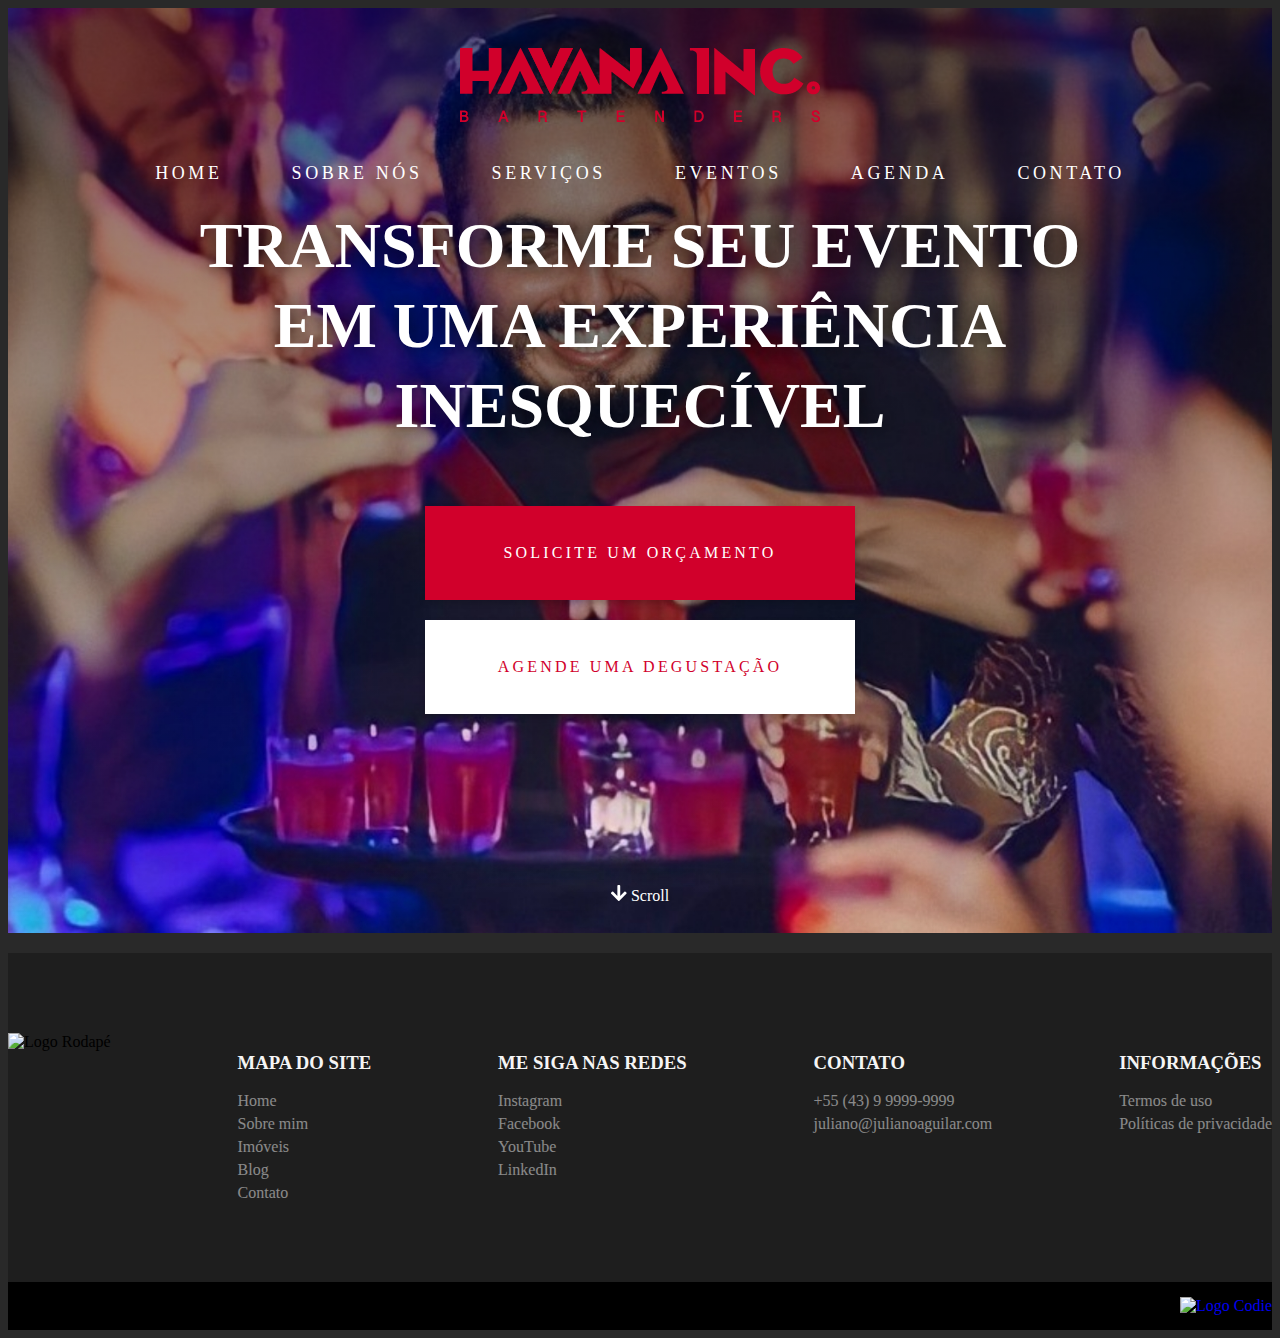
==== index.html @ 5ea30975 "feat: add new sections" ====
<!DOCTYPE html>

<html>

<head>
    <meta charset="utf-8" />

    <title>Havana</title>

    <meta http-equiv="Content-Type" content="text/html; charset=utf-8" />
    <meta http-equiv="X-UA-Compatible" content="IE=9" />
    <meta name="viewport" content="width=device-width, user-scalable=no" />
    <meta name="apple-mobile-web-app-capable" content="yes" />
    <meta name="keywords" content="" />
    <meta name="description" content="descri��o" />
    <meta property="og:title" content="Juliano Aguilar" />
    <meta property="og:locale" content="pt_BR" />
    <meta property="og:type" content="website" />
    <meta property="og:url" content="URL" />
    <meta property="og:image" content="image" />
    <meta property="og:image:type" content="image/jpg" />
    <meta property="og:image:width" content="600" />
    <meta property="og:image:height" content="300" />
    <meta property="og:site_name" content="" />
    <meta property="og:description" content="descri��o" />
    <meta name="content-language" content="pt-br" />
    <meta name="rating" content="general" />
    <meta name="distribution" content="global" />
    <meta name="copyright" content="" />
    <link rev="made" href="html/maradona" rel="license" />
    <meta name="author" content="maradona" />
    <meta name="robots" content="index,follow,all" />
    <link rel="canonical" href="Url" />
    <meta name="theme-color" content="#000" />

    <!--------------------------------------------------------------------------------------------------------->
    <!--Este � o c�digo gerado pelo "The ultimate favicon generator" o pontilhado logo a baixo indica a finaliza��o do c�digo do mesmo -->
    <link rel="apple-touch-icon-precomposed" sizes="57x57" href="./favicon/apple-touch-icon-57x57.png" />
    <link rel="apple-touch-icon-precomposed" sizes="114x114" href="./favicon/apple-touch-icon-114x114.png" />
    <link rel="apple-touch-icon-precomposed" sizes="72x72" href="./favicon/apple-touch-icon-72x72.png" />
    <link rel="apple-touch-icon-precomposed" sizes="144x144" href="./favicon/apple-touch-icon-144x144.png" />
    <link rel="apple-touch-icon-precomposed" sizes="60x60" href="./favicon/apple-touch-icon-60x60.png" />
    <link rel="apple-touch-icon-precomposed" sizes="120x120" href="./favicon/apple-touch-icon-120x120.png" />
    <link rel="apple-touch-icon-precomposed" sizes="76x76" href="./favicon/apple-touch-icon-76x76.png" />
    <link rel="apple-touch-icon-precomposed" sizes="152x152" href="./favicon/apple-touch-icon-152x152.png" />
    <link rel="icon" type="image/png" href="./favicon/favicon-196x196.png" sizes="196x196" />
    <link rel="icon" type="image/png" href="./favicon/favicon-96x96.png" sizes="96x96" />
    <link rel="icon" type="image/png" href="./favicon/favicon-32x32.png" sizes="32x32" />
    <link rel="icon" type="image/png" href="./favicon/favicon-16x16.png" sizes="16x16" />
    <link rel="icon" type="image/png" href="./favicon/favicon-128.png" sizes="128x128" />
    <meta name="application-name" content="&nbsp;" />
    <meta name="msapplication-TileColor" content="#" />
    <meta name="msapplication-TileImage" content="mstile-144x144.png" />
    <meta name="msapplication-square70x70logo" content="mstile-70x70.png" />
    <meta name="msapplication-square150x150logo" content="mstile-150x150.png" />
    <meta name="msapplication-wide310x150logo" content="mstile-310x150.png" />
    <meta name="msapplication-square310x310logo" content="mstile-310x310.png" />

    <!--Css.Plugins.Start-->
    <!--Este � o css do bootstra, o link do script dele est� l� em baixo :D-->
    <link href="https://cdn.jsdelivr.net/npm/bootstrap@5.0.0-beta1/dist/css/bootstrap.min.css" rel="stylesheet"
        integrity="sha384-giJF6kkoqNQ00vy+HMDP7azOuL0xtbfIcaT9wjKHr8RbDVddVHyTfAAsrekwKmP1" crossorigin="anonymous">

    <link href="./scripts/owl-carousel/dist/assets/owl.carousel.min.css" rel="stylesheet" />
    <link href="./scripts/owl-carousel/dist/assets/owl.theme.default.min.css" rel="stylesheet" />

    <!------------------------------------------------------------------------------------------------------------------------------------>
    <!--Css.Main.Start-  Est� � a vers�o .MIN!, ela passa pelo .less, � transformada pelo .main e por fim � minimificada para .min :D -->
    <link href="./styles/fonts.css" rel="stylesheet" />
    <link href="./styles/main.css" rel="stylesheet" />
    <link rel="stylesheet" href="https://use.typekit.net/skm2hzt.css">
    <link rel="stylesheet" href="/styles/fonts.css">
    <link rel="stylesheet" href="./styles/responsive/1024.css">
    <link rel="stylesheet" href="./styles/responsive/656.css">
    <link rel="stylesheet" href="./styles/responsive/450.css">
    <link rel="stylesheet" href="./styles/responsive/350.css">


</head>

<body>
    <div class="menu">
        <div class="background">

        </div>

        <div class="box">
            <ul>
                <li>
                    <a class="box-link link-1-regular-roc uppercase" href="index.html">home</a>
                </li>
                <li>
                    <a class="box-link link-1-regular-roc uppercase" href="">sobre nóS</a>
                </li>
                <li>
                    <a class="box-link link-1-regular-roc uppercase" href="sobre.html">serviços</a>
                </li>
                <li>
                    <a class="box-link link-1-regular-roc uppercase" href="">eventos</a>
                </li>
                <li>
                    <a class="box-link link-1-regular-roc uppercase" href="">agenda</a>
                </li>
                <li>
                    <a class="box-link link-1-regular-roc uppercase" href="">contato</a>
                </li>
            </ul>
        </div>
    </div>

    <header>
        <a href="index.html" class="logo"><img src="imagens/logo-header.png" alt="Logo Cabeçalho" /></a>

        <nav>
            <a class="link-1-regular-roc uppercase" href="index.html">Home</a>
            <a class="link-1-regular-roc uppercase" href="sobre.html">Sobre nós</a>
            <a class="link-1-regular-roc uppercase" href="servicos.html">Serviços</a>
            <a class="link-1-regular-roc uppercase" href="eventos.html">Eventos</a>
            <a class="link-1-regular-roc uppercase" href="agenda.html">Agenda</a>
            <a class="link-1-regular-roc uppercase" href="contato.html">Contato</a>
        </nav>

        <div class="block-bar">
            <div></div>
            <div></div>
            <div></div>
        </div>
    </header>

    <section id="banner">
        <div class="bg" style="background-image: url(imagens/home-banner.jpg);">
            <div class="container-havana">
                <div class="text">
                    <h1 class="titulo-1-bold-roc uppercase">Transforme seu evento em uma experiência inesquecível</h1>

                    <div class="buttons">
                        <a class="bt full escuro link-2-regular-roc uppercase" href="">Solicite um orçamento</a>
                        <a class="bt full claro link-2-regular-roc uppercase" href="">Agende uma degustação</a>
                    </div>
                </div>

                <a href="#sobre" class="scroll">
                    <svg xmlns="http://www.w3.org/2000/svg" width="16" height="16" viewBox="0 0 16 16">
                        <g>
                            <g>
                                <path
                                    d="M14.55 6.803l.793.793a.854.854 0 0 1 0 1.21l-6.939 6.942a.854.854 0 0 1-1.21 0L.252 8.806a.854.854 0 0 1 0-1.21l.793-.793a.858.858 0 0 1 1.224.014l4.1 4.303V.857c0-.475.382-.857.857-.857h1.143c.475 0 .857.382.857.857V11.12l4.1-4.303a.852.852 0 0 1 1.224-.014z" />
                            </g>
                        </g>
                    </svg>
                    Scroll
                </a>
            </div>
        </div>
    </section>

    <section class="sobre">
        <h2></h2>
        <p></p>
        <p></p>
        <a href=""></a>
    </section>

    <section class="galeria">

        <a href=""></a>
    </section>

    <section class="servicos">
        <h2></h2>
        <p></p>
        <p></p>

        <ul>
            <li></li>
        </ul>

        <a href=""></a>
    </section>

    <footer>
        <div class="container-juliano">
            <div class="logo-footer">
                <img src="images/logo-footer.png" alt="Logo Rodapé">
            </div>

            <div class="links-footer">
                <h3 class="titulo-6-bold-metropolis uppercase">MAPA DO SITE</h3>
                <a class="link-2-medium-metropolis" href="index.html">Home</a>
                <a class="link-2-medium-metropolis" href="sobre.html">Sobre mim</a>
                <a class="link-2-medium-metropolis" href="">Imóveis</a>
                <a class="link-2-medium-metropolis" href="contato.html">Blog</a>
                <a class="link-2-medium-metropolis" href="">Contato</a>
            </div>

            <div class="links-footer">
                <h3 class="titulo-6-bold-metropolis uppercase">Me siga nas redes</h3>
                <a class="link-2-medium-metropolis" href="">Instagram</a>
                <a class="link-2-medium-metropolis" href="">Facebook</a>
                <a class="link-2-medium-metropolis" href="">YouTube</a>
                <a class="link-2-medium-metropolis" href="">LinkedIn</a>
            </div>

            <div class="links-footer">
                <h3 class="titulo-6-bold-metropolis uppercase">CONTATO</h3>
                <a class="link-2-medium-metropolis" href="">+55 (43) 9 9999-9999</a>
                <a class="link-2-medium-metropolis" href="">juliano@julianoaguilar.com</a>
            </div>

            <div class="links-footer">
                <h3 class="titulo-6-bold-metropolis uppercase">informações</h3>
                <a class="link-2-medium-metropolis" href="">Termos de uso</a>
                <a class="link-2-medium-metropolis" href="">Políticas de privacidade</a>
            </div>
        </div>

        <div class="barra-footer">
            <div class="container-juliano">
                <a href="https://www.codie.com.br/" target="_blank" class="logo-codie">
                    <img src="images/barra-footer.png" alt="Logo Codie">
                </a>
            </div>
    </footer>

    <!--Bootstrap/Jquery/cdnjs-->
    <script src="https://cdn.jsdelivr.net/npm/bootstrap@5.0.2/dist/js/bootstrap.bundle.min.js"
        integrity="sha384-MrcW6ZMFYlzcLA8Nl+NtUVF0sA7MsXsP1UyJoMp4YLEuNSfAP+JcXn/tWtIaxVXM"
        crossorigin="anonymous"></script>
    <script src="https://code.jquery.com/jquery-3.3.1.min.js"
        integrity="sha256-FgpCb/KJQlLNfOu91ta32o/NMZxltwRo8QtmkMRdAu8=" crossorigin="anonymous"></script>
    <!-- Este � o owl-carousel-->
    <script src="./scripts/owl-carousel/dist/owl.carousel.min.js"></script>


    <!--Meu script! -->
    <script src="./scripts/jquery.mask.min.js"></script>
    <script src="./scripts/main.js"></script>
</body>

</html>
---- styles/fonts.css ----
@font-face {
  font-family: roc-grotesk, sans-serif;
  font-weight: 400;
  font-style: normal;
}
@font-face {
  font-family: roc-grotesk-wide, sans-serif;
  font-weight: 600;
  font-style: normal;
}
@font-face {
  font-family: roc-grotesk-wide, sans-serif;
  font-weight: 700;
  font-style: normal;
}
@font-face {
  font-family: roc-grotesk-wide, sans-serif;
  font-weight: 500;
  font-style: normal;
}
@font-face {
  font-family: graphie, sans-serif;
  font-weight: 400;
  font-style: normal;
}
@font-face {
  font-family: graphie, sans-serif;
  font-weight: 700;
  font-style: normal;
}
h1,
h2,
h3,
h4,
h5,
p,
span,
strong,
time,
address,
i,
a,
b,
label,
li,
td {
  text-rendering: optimizeLegibility !important;
}
[class*='-roc'] {
  font-family: roc-grotesk;
}
[class*='-roc-2'] {
  font-family: roc-grotesk-wide;
}
[class*='-roc-medium'] {
  font-family: roc-grotesk-wide;
}
[class*='-graphie'] {
  font-family: graphie;
}
.uppercase {
  text-transform: uppercase;
}
/*Font Weights----------------------------------------------------------*/
[class*='-bold'] {
  font-weight: 700;
}
[class*='-semibold'] {
  font-weight: 600;
}
[class*='-medium'] {
  font-weight: 500;
}
[class*='-regular'] {
  font-weight: 400;
}
[class*='-light'] {
  font-weight: 300;
}
[class*='-italic'] {
  font-style: italic !important;
}
[class*='titulo-1'] {
  font-size: 64px;
}
[class*='titulo-2'] {
  font-size: 52px;
}
[class*='titulo-3'] {
  font-size: 20px;
}
[class*='titulo-4'] {
  font-size: 16px;
}
[class*='paragrafo-1'] {
  font-size: 20px;
}
[class*='paragrafo-2'] {
  font-size: 18px;
}
[class*='paragrafo-3'] {
  font-size: 16px;
}
[class*='link-1'] {
  font-size: 18px;
}
[class*='link-2'] {
  font-size: 16px;
}
@media only screen and (max-width: 1024px) {
  [class*='titulo-1'] {
    font-size: 49px;
  }
  [class*='link-2'] {
    font-size: 14px;
  }
}
@media only screen and (max-width: 656px) {
  [class*='titulo-1'] {
    font-size: 39px;
  }
}
@media only screen and (max-width: 450px) {
  [class*='titulo-1'] {
    font-size: 32px;
  }
}
---- styles/main.css ----
:root {
  --vermelho: #d1002b;
  --azul: #011428;
}
html {
  scroll-behavior: smooth;
}
body {
  background: url(../images/background-body.jpg);
  overflow-x: hidden !important;
}
*:target,
*:focus {
  outline: transparent !important;
}
a,
button {
  text-decoration: none !important;
  -webkit-transition: 0.22s;
}
a *:not(g, path),
button *:not(g, path) {
  transition: 0.15s;
}
a::after,
a::before {
  -webkit-transition: 0.3s;
}
a:hover::after,
a:hover::before {
  transition: 0.3s;
}
a:hover,
button:hover {
  transition: 0.15s;
}
a:hover *:not(g, path),
button:hover *:not(g, path) {
  transition: 0.15s;
}
ol,
ul {
  list-style: none !important;
  padding-left: 0 !important;
  margin-bottom: 0 !important;
}
.cep-mask,
.cpf-mask,
.cvv-mask,
.phone-mask,
.number-mask,
.date-mask {
  display: block;
}
[class*='container-havana'] {
  max-width: 1335px;
  width: 100%;
  padding-left: 15px;
  padding-right: 15px;
  margin-left: auto;
  margin-right: auto;
}
body {
  background-color: #292929;
}
.bt {
  max-width: 365px;
  width: 100%;
  height: 52px;
  display: flex;
  align-items: center;
  justify-content: center;
  box-shadow: 0 3px 6px rgba(0, 0, 0, 0.16);
  letter-spacing: 3.2px;
  padding: 21px 0;
}
.bt.full {
  max-width: 430px;
}
.bt.escuro {
  color: #fff;
  background-color: var(--vermelho);
}
.bt.claro {
  background-color: #fff;
  color: var(--vermelho);
}
.bt.transparente {
  background-color: transparent;
  color: #fff;
}
.bt.radius {
  border-radius: 5px;
}
.menu {
  position: fixed;
  height: 100vh;
  justify-content: flex-end;
  width: 100%;
  z-index: -1;
  display: none;
}
.menu .background {
  background-color: rgba(0, 0, 0, 0.5);
  display: none;
  position: absolute;
  top: 0;
  left: 0;
  width: 100%;
  z-index: 1;
  cursor: pointer;
}
.menu .box {
  background-color: var(--vermelho);
  display: none;
  position: relative;
  z-index: 2;
  width: 25vhv;
  padding: 80px 40px 0;
}
.menu .box .box-link {
  color: #fff;
}
.menu .box li + li {
  margin-top: 10px;
}
.menu .box,
.menu .background {
  height: inherit;
}
.menu.ativo {
  z-index: 100;
  display: flex;
}
.menu.ativo .background {
  display: block;
}
.menu.ativo .background:hover {
  background-color: rgba(0, 0, 0, 0.7);
  transition: 0.3s;
}
.menu.ativo .box {
  display: block;
  background-color: var(--vermelho);
}
header {
  text-align: center;
  padding-top: 40px;
  max-height: 135px;
  position: relative;
  z-index: 2;
}
header .logo {
  max-width: 360px;
  width: 100%;
  display: flex;
  margin: 0 auto;
}
header .logo img {
  width: 100%;
  height: inherit;
  object-fit: contain;
}
header .logo + * {
  margin-top: 40px;
}
header nav a {
  color: #fff;
  letter-spacing: 3.6px;
}
header nav a + * {
  margin-left: 65px;
}
header .block-bar {
  width: 37px;
  display: flex;
  flex-direction: column;
  cursor: pointer;
}
header .block-bar div {
  height: 3px;
  background-color: #fff;
  width: 100%;
}
header .block-bar div + div {
  margin-top: 7px;
}
header .block-bar {
  display: none;
}
#banner {
  margin-top: -175px;
}
#banner .bg {
  width: 100%;
  height: 100vh;
  min-height: 800px;
  background-size: cover;
  display: flex;
  align-items: flex-end;
  justify-content: center;
  position: relative;
  z-index: 1;
  background-position: top;
  padding-bottom: 25px;
}
#banner .bg::after {
  content: '';
  width: 100%;
  height: 100%;
  background-image: linear-gradient(180deg, #000000 0%, rgba(0, 0, 0, 0) 100%);
  opacity: 0.5;
  position: absolute;
  top: 0;
  left: 0;
}
#banner .container-havana {
  text-align: center;
  position: relative;
  z-index: 3;
}
#banner .container-havana .text {
  margin-bottom: 170px;
}
#banner .container-havana .text h1 {
  max-width: 923px;
  color: #fff;
  text-shadow: 0 0 20px rgba(0, 0, 0, 0.8);
  line-height: 80px;
  margin-bottom: 0;
  margin: 0 auto;
}
#banner .container-havana .text h1 + * {
  margin-top: 60px;
}
#banner .container-havana .text .buttons a {
  margin: 0 auto;
}
#banner .container-havana .text .buttons a + * {
  margin-top: 20px;
}
#banner .container-havana .scroll {
  color: #fff;
  line-height: 24px;
  margin: 0 auto;
  justify-content: center;
  width: 16px;
}
#banner .container-havana .scroll svg {
  max-width: 100%;
  max-height: 16px;
  fill: #fff;
}
footer {
  background-color: #1e1e1e;
  padding-top: 80px;
}
footer .container-juliano {
  display: flex;
  justify-content: space-between;
  padding-bottom: 80px;
}
footer .container-juliano .logo-footer {
  max-width: 250px;
  max-height: 80px;
  object-fit: contain;
}
footer .container-juliano .logo-footer img {
  width: 100%;
  height: inherit;
}
footer .container-juliano .links-footer {
  display: flex;
  flex-direction: column;
  color: #f5f5f5;
}
footer .container-juliano .links-footer a {
  color: #f5f5f5;
  opacity: 0.5;
}
footer .container-juliano .links-footer a + * {
  margin-top: 5px;
}
footer .barra-footer {
  background-color: #000000;
}
footer .barra-footer .container-juliano {
  display: flex;
  padding-top: 15px;
  padding-bottom: 15px;
  justify-content: flex-end;
}
@media only screen and (max-width: 1200px) {
  #sobre {
    padding: 90px 6.93vw 45px;
  }
}
@media only screen and (max-width: 992px) {
  #sobre .container-sobre {
    padding: 70px 30px 0;
  }
  #sobre .container-sobre .text {
    text-align: center;
  }
  #sobre .container-sobre .text .link {
    margin-right: 0;
    margin: 75px auto 80px;
  }
  #sobre .text-bottom {
    justify-content: center;
  }
}
---- styles/fonts.css ----
@font-face {
  font-family: roc-grotesk, sans-serif;
  font-weight: 400;
  font-style: normal;
}
@font-face {
  font-family: roc-grotesk-wide, sans-serif;
  font-weight: 600;
  font-style: normal;
}
@font-face {
  font-family: roc-grotesk-wide, sans-serif;
  font-weight: 700;
  font-style: normal;
}
@font-face {
  font-family: roc-grotesk-wide, sans-serif;
  font-weight: 500;
  font-style: normal;
}
@font-face {
  font-family: graphie, sans-serif;
  font-weight: 400;
  font-style: normal;
}
@font-face {
  font-family: graphie, sans-serif;
  font-weight: 700;
  font-style: normal;
}
h1,
h2,
h3,
h4,
h5,
p,
span,
strong,
time,
address,
i,
a,
b,
label,
li,
td {
  text-rendering: optimizeLegibility !important;
}
[class*='-roc'] {
  font-family: roc-grotesk;
}
[class*='-roc-2'] {
  font-family: roc-grotesk-wide;
}
[class*='-roc-medium'] {
  font-family: roc-grotesk-wide;
}
[class*='-graphie'] {
  font-family: graphie;
}
.uppercase {
  text-transform: uppercase;
}
/*Font Weights----------------------------------------------------------*/
[class*='-bold'] {
  font-weight: 700;
}
[class*='-semibold'] {
  font-weight: 600;
}
[class*='-medium'] {
  font-weight: 500;
}
[class*='-regular'] {
  font-weight: 400;
}
[class*='-light'] {
  font-weight: 300;
}
[class*='-italic'] {
  font-style: italic !important;
}
[class*='titulo-1'] {
  font-size: 64px;
}
[class*='titulo-2'] {
  font-size: 52px;
}
[class*='titulo-3'] {
  font-size: 20px;
}
[class*='titulo-4'] {
  font-size: 16px;
}
[class*='paragrafo-1'] {
  font-size: 20px;
}
[class*='paragrafo-2'] {
  font-size: 18px;
}
[class*='paragrafo-3'] {
  font-size: 16px;
}
[class*='link-1'] {
  font-size: 18px;
}
[class*='link-2'] {
  font-size: 16px;
}
@media only screen and (max-width: 1024px) {
  [class*='titulo-1'] {
    font-size: 49px;
  }
  [class*='link-2'] {
    font-size: 14px;
  }
}
@media only screen and (max-width: 656px) {
  [class*='titulo-1'] {
    font-size: 39px;
  }
}
@media only screen and (max-width: 450px) {
  [class*='titulo-1'] {
    font-size: 32px;
  }
}
---- styles/responsive/1024.css ----
@media only screen and (max-width: 1024px) {
  header {
    display: flex;
    justify-content: space-between;
    align-items: center;
    gap: 20px;
  }
  header .logo {
    margin-left: 25px;
  }
  header nav {
    display: none;
  }
  header .block-bar {
    display: block;
    margin-left: auto;
    margin-right: 25px;
  }
  #banner .bt.full {
    max-width: 375px;
  }
  #banner .container-havana .text h1 {
    max-width: 701px;
    line-height: 70px;
  }
  #banner .container-havana .text h1 + * {
    margin-top: 45px;
  }
}
---- styles/responsive/656.css ----
@media only screen and (max-width: 656px) {
  #banner .bt.full {
    max-width: 340px;
    height: 45px;
  }
  #banner .container-havana .text h1 {
    max-width: 509px;
    line-height: 63px;
  }
  #banner .container-havana .text h1 + * {
    margin-top: 35px;
  }
}
---- styles/responsive/450.css ----
@media only screen and (max-width: 450px) {
  header .logo {
    max-width: 300px;
  }
  #banner .bt.full {
    max-width: 315px;
    height: 40px;
  }
  #banner .container-havana .text h1 {
    max-width: 400px;
    line-height: 53px;
  }
  #banner .container-havana .text h1 + * {
    margin-top: 25px;
  }
}
---- styles/responsive/350.css ----
@media only screen and (max-width: 350px) {
  #banner .container-havana .text {
    margin-bottom: 120px;
  }
}
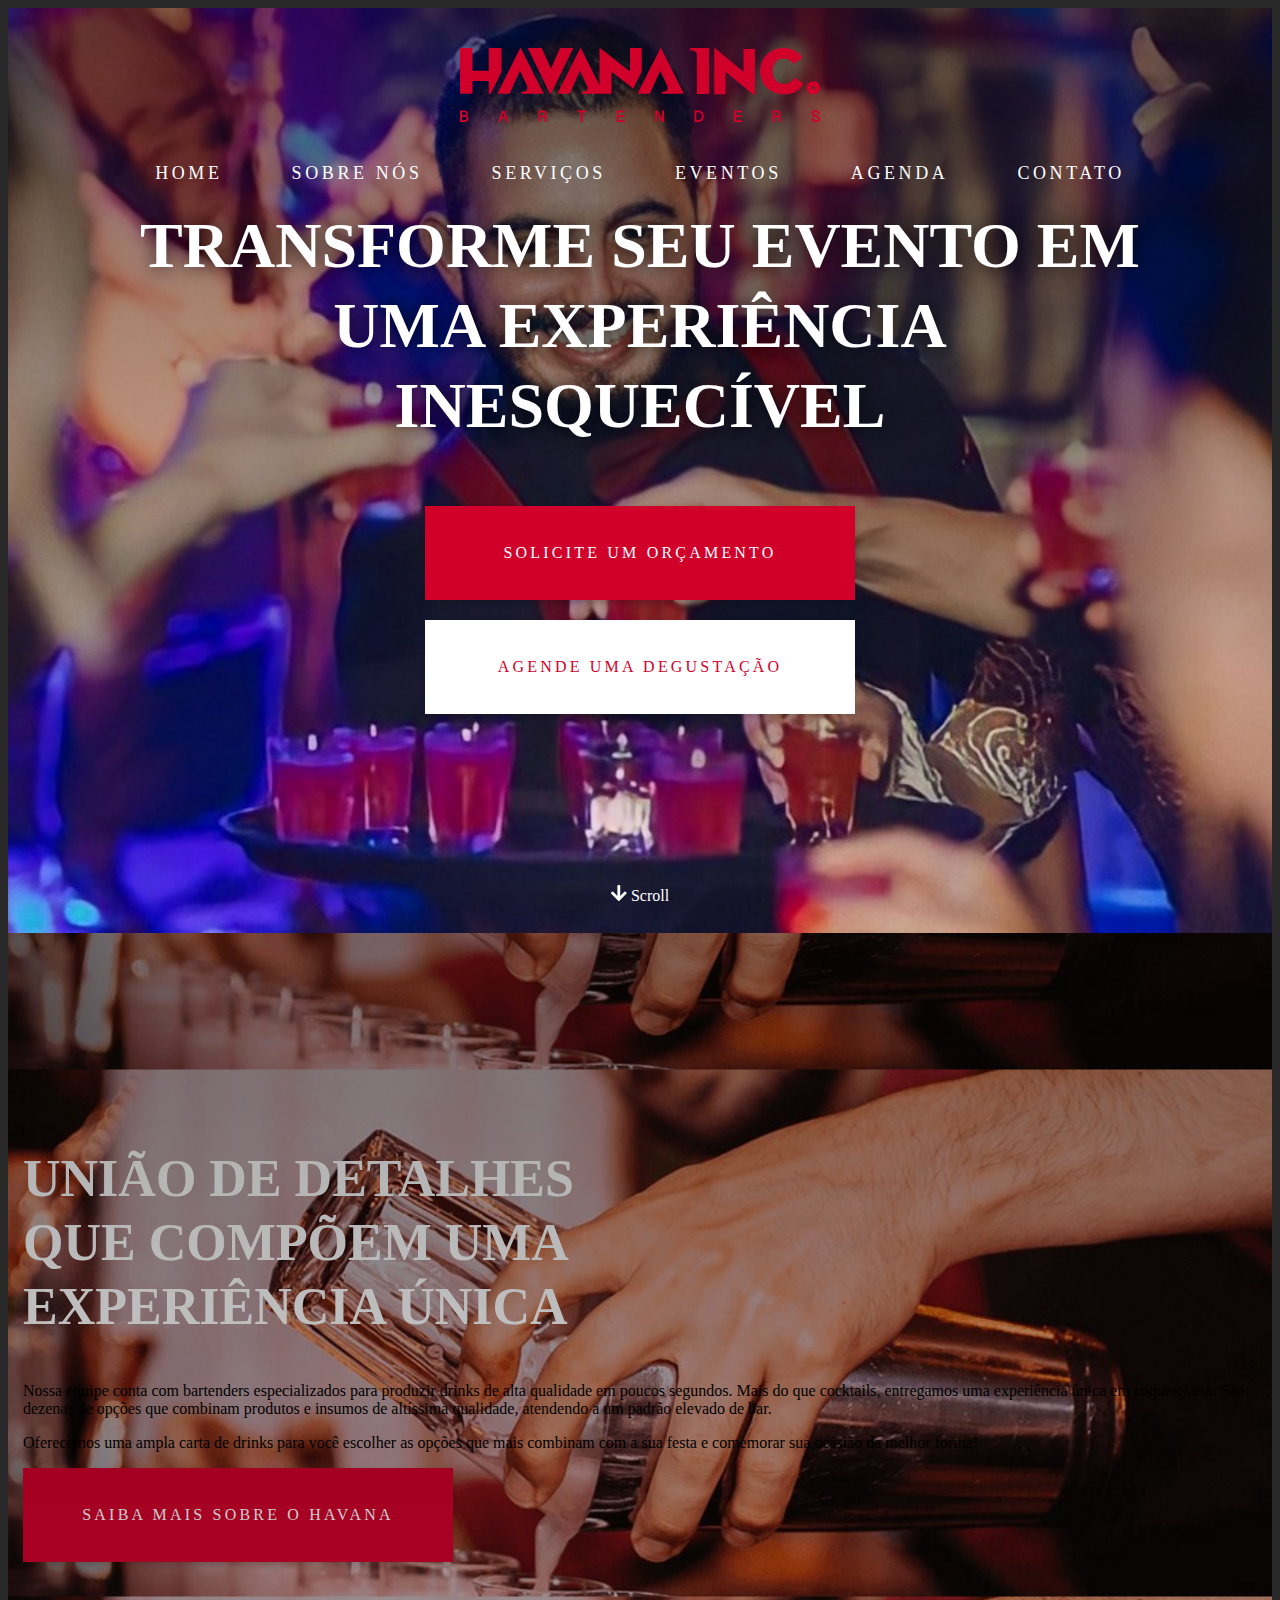
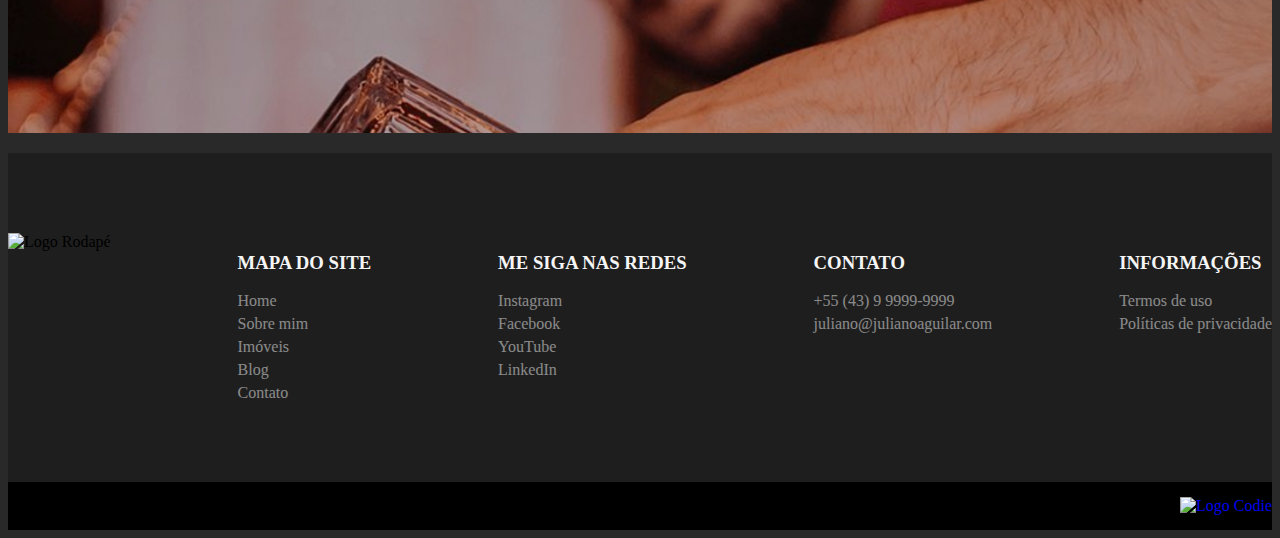
==== commit ff992608: "feat: add new sections" ====
--- a/index.html
+++ b/index.html
@@ -154,11 +154,20 @@
         </div>
     </section>
 
-    <section class="sobre">
-        <h2></h2>
-        <p></p>
-        <p></p>
-        <a href=""></a>
+    <section id="sobre">
+        <div class="bg" style="background-image: url(imagens/home-sobre.jpg);">
+            <div class="container-havana">
+                <h2 class="titulo-2-bold-roc uppercase">união de detalhes que compõem uma experiência única</h2>
+                <p class="paragrafo-3-regular-roc">Nossa equipe conta com bartenders especializados para produzir drinks de alta qualidade em poucos
+                    segundos. Mais do que cocktails, entregamos uma experiência única em coquetelaria. São dezenas de opções
+                    que combinam produtos e insumos de altíssima qualidade, atendendo a um padrão elevado de bar.</p>
+                <p></p>
+                <p class="paragrafo-3-regular-roc"> Oferecemos uma ampla carta de drinks para você escolher as opções que mais combinam com a sua festa e
+                    comemorar sua ocasião da melhor forma!
+                </p>
+                <a class="bt full escuro link-2-regular-roc uppercase" href="">saiba mais sobre o havana</a>
+            </div>
+        </div>
     </section>
 
     <section class="galeria">
--- a/styles/main.css
+++ b/styles/main.css
@@ -223,7 +223,7 @@
   margin-bottom: 170px;
 }
 #banner .container-havana .text h1 {
-  max-width: 923px;
+  max-width: 1024px;
   color: #fff;
   text-shadow: 0 0 20px rgba(0, 0, 0, 0.8);
   line-height: 80px;
@@ -251,6 +251,32 @@
   max-height: 16px;
   fill: #fff;
 }
+#sobre .bg {
+  width: 100%;
+  min-height: 800px;
+  background-size: contain;
+  display: flex;
+  align-items: center;
+  justify-content: flex-end;
+  position: relative;
+  z-index: 1;
+  background-position: center;
+}
+#sobre .bg::after {
+  content: '';
+  width: 100%;
+  height: 100%;
+  background-image: linear-gradient(180deg, rgba(0, 0, 0, 0.7) 0%, rgba(0, 0, 0, 0.3) 100%);
+  opacity: 0.5;
+  position: absolute;
+  top: 0;
+  left: 0;
+}
+#sobre .bg .container-havana h2 {
+  max-width: 600px;
+  color: #fff;
+  line-height: 64px;
+}
 footer {
   background-color: #1e1e1e;
   padding-top: 80px;
--- a/styles/responsive/450.css
+++ b/styles/responsive/450.css
@@ -1,6 +1,6 @@
 @media only screen and (max-width: 450px) {
   header .logo {
-    max-width: 300px;
+    max-width: 250px;
   }
   #banner .bt.full {
     max-width: 315px;
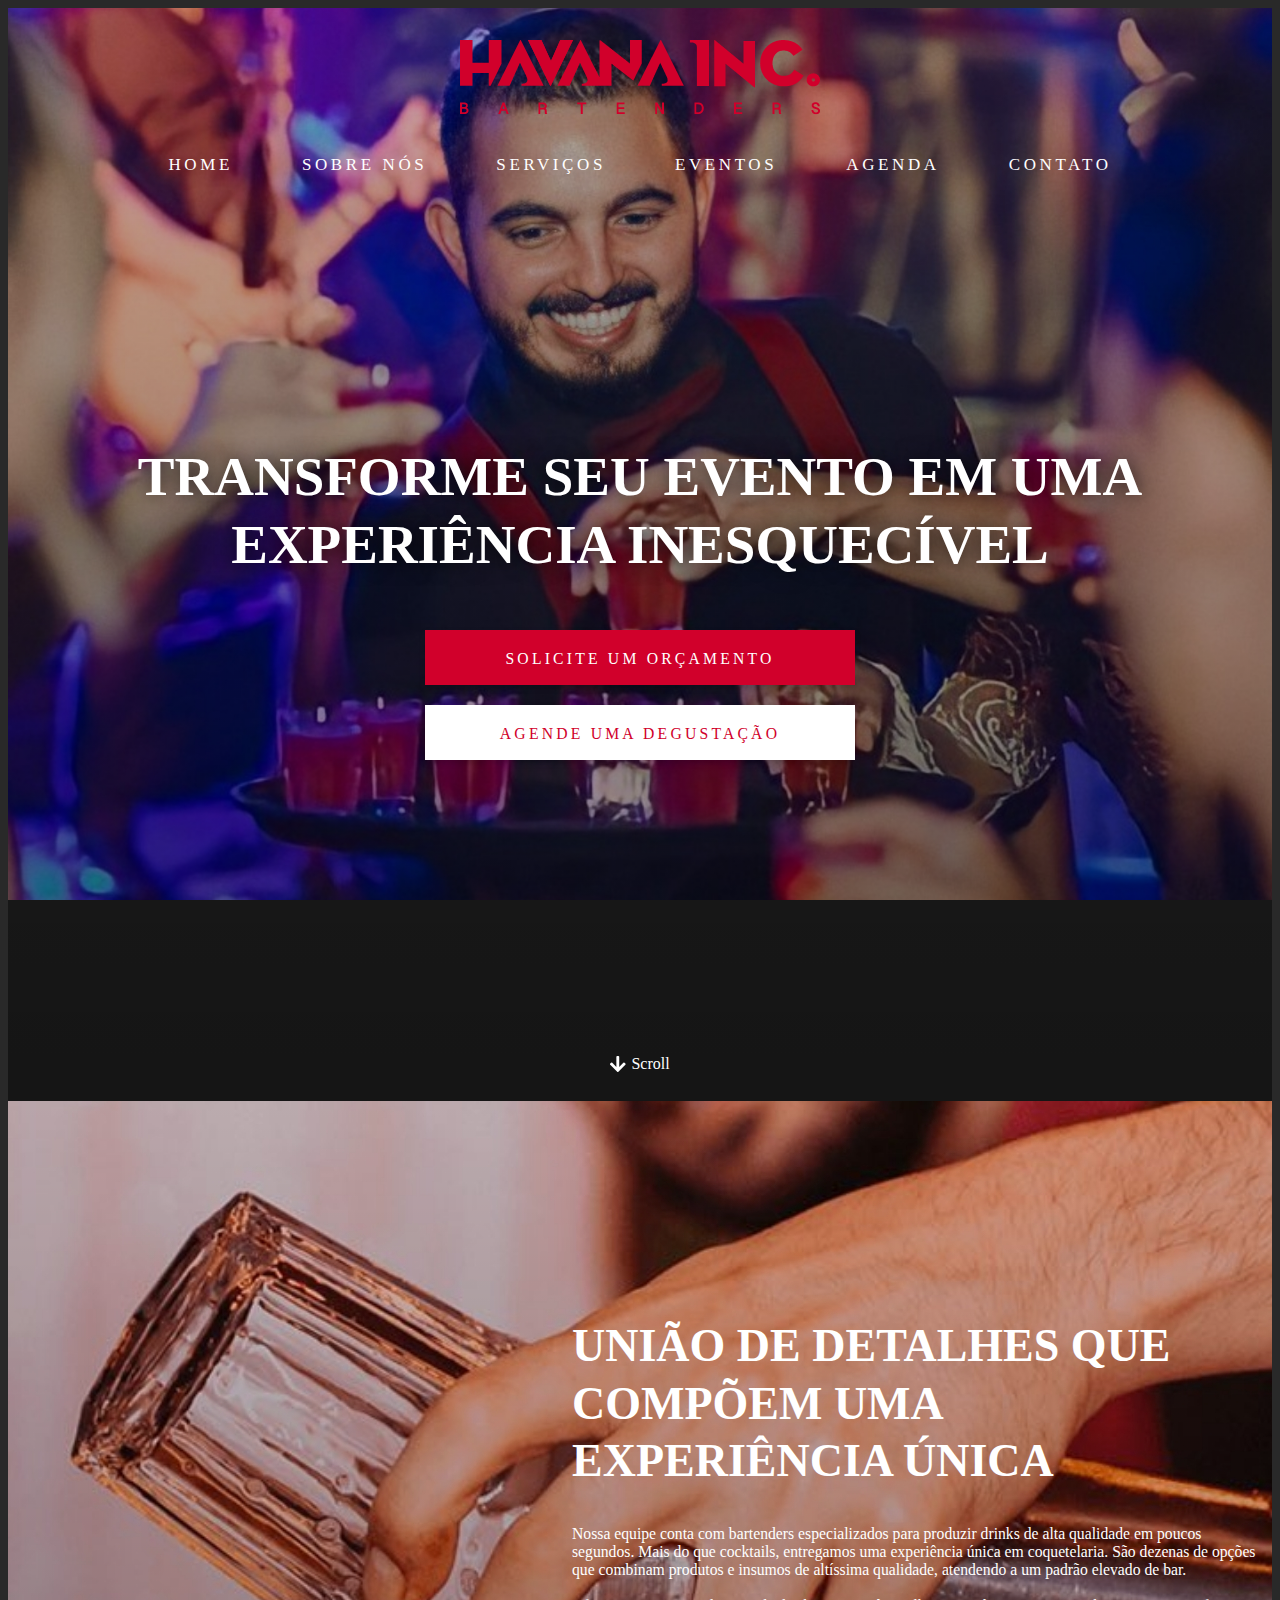
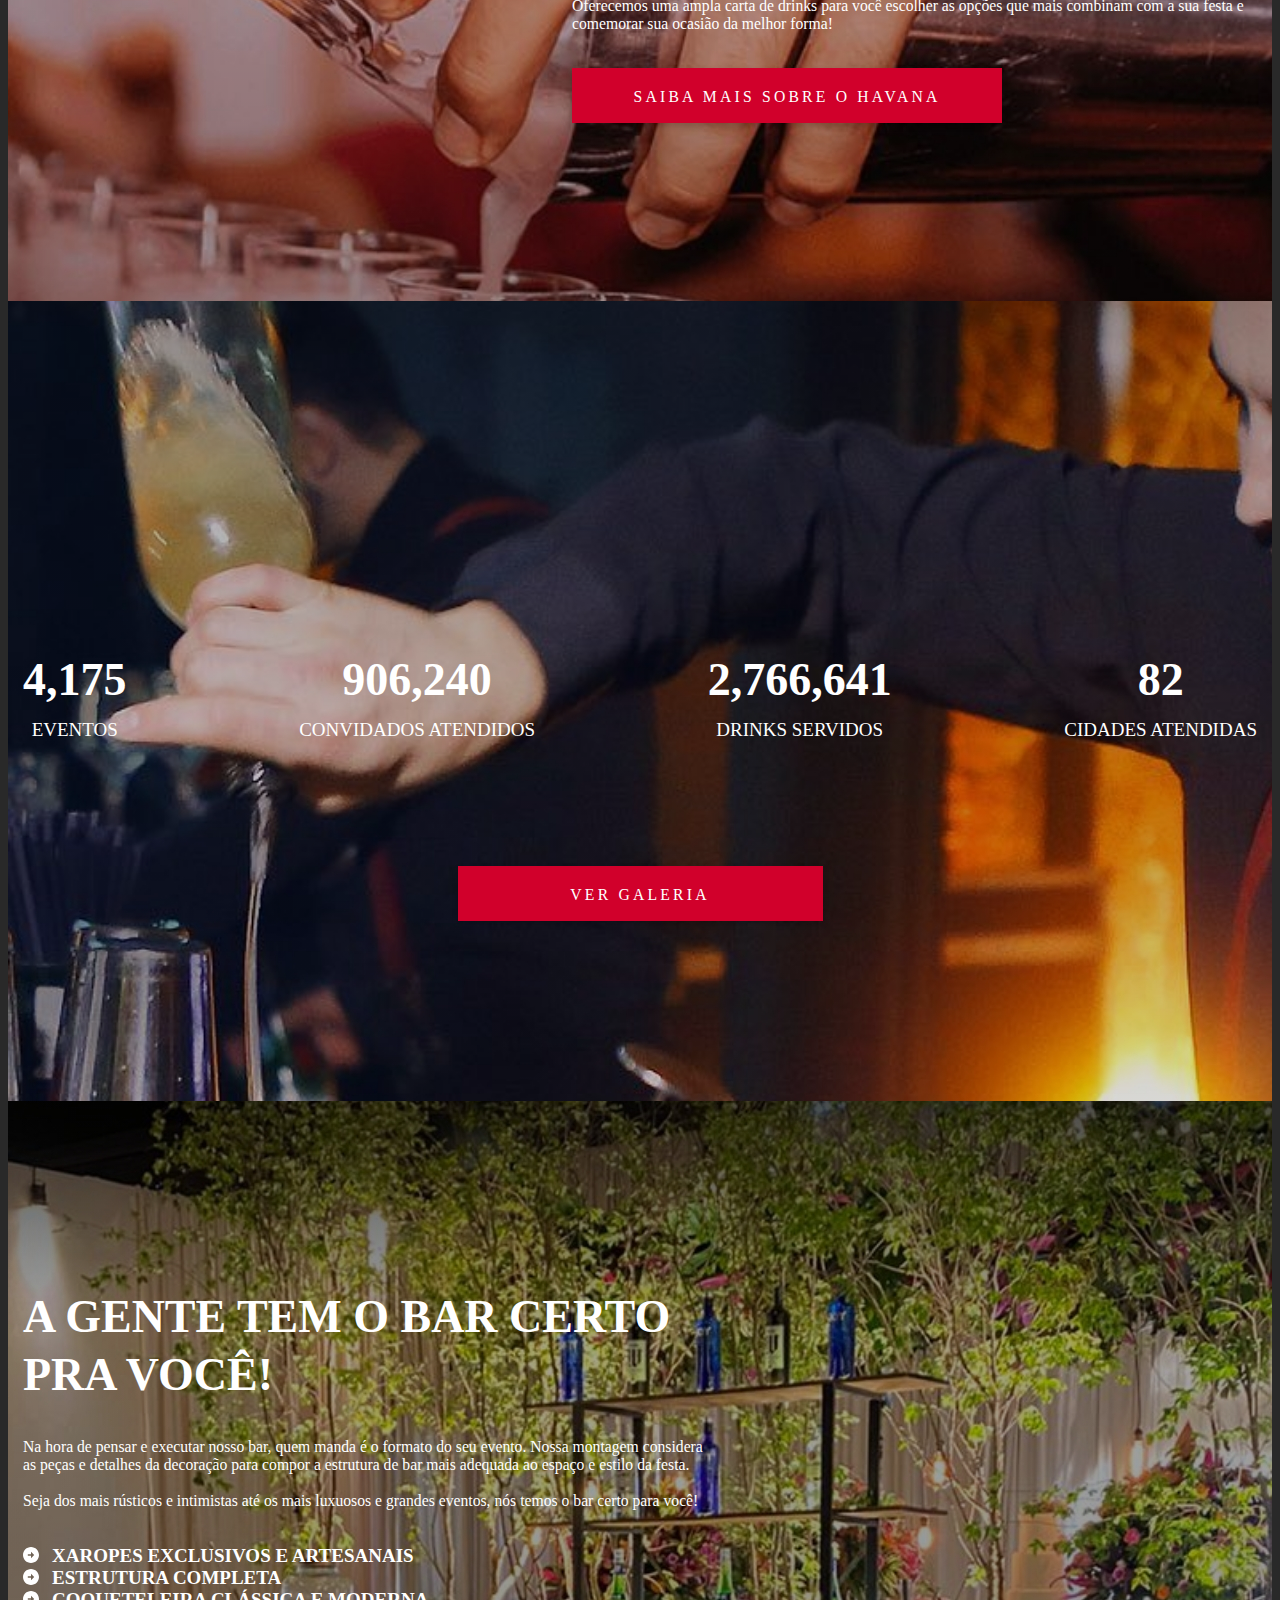
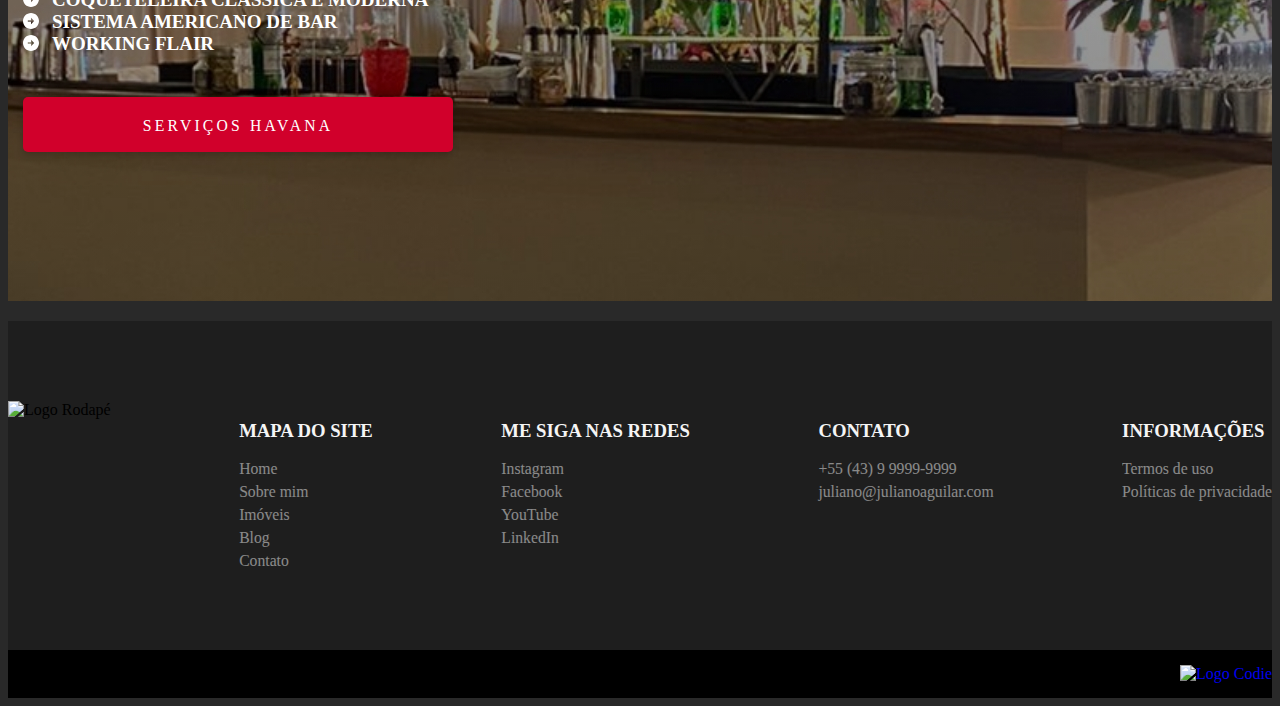
==== commit 87a6c869: "feat: new sections" ====
--- a/index.html
+++ b/index.html
@@ -12,7 +12,7 @@
     <meta name="viewport" content="width=device-width, user-scalable=no" />
     <meta name="apple-mobile-web-app-capable" content="yes" />
     <meta name="keywords" content="" />
-    <meta name="description" content="descri��o" />
+    <meta name="description" content="descriçãoo" />
     <meta property="og:title" content="Juliano Aguilar" />
     <meta property="og:locale" content="pt_BR" />
     <meta property="og:type" content="website" />
@@ -70,42 +70,44 @@
     <link href="./styles/main.css" rel="stylesheet" />
     <link rel="stylesheet" href="https://use.typekit.net/skm2hzt.css">
     <link rel="stylesheet" href="/styles/fonts.css">
+    <link rel="stylesheet" href="./styles/responsive/1400.css">
+    <link rel="stylesheet" href="./styles/responsive/1200.css">
     <link rel="stylesheet" href="./styles/responsive/1024.css">
+    <link rel="stylesheet" href="./styles/responsive/768.css">
     <link rel="stylesheet" href="./styles/responsive/656.css">
     <link rel="stylesheet" href="./styles/responsive/450.css">
     <link rel="stylesheet" href="./styles/responsive/350.css">
+    <link rel="stylesheet" href="./styles/responsive/550.css">
+    <link rel="stylesheet" href="./styles/responsive/768.css">
+
 
 
 </head>
 
 <body>
-    <div class="menu">
-        <div class="background">
-
-        </div>
-
-        <div class="box">
-            <ul>
-                <li>
-                    <a class="box-link link-1-regular-roc uppercase" href="index.html">home</a>
-                </li>
-                <li>
-                    <a class="box-link link-1-regular-roc uppercase" href="">sobre nóS</a>
-                </li>
-                <li>
-                    <a class="box-link link-1-regular-roc uppercase" href="sobre.html">serviços</a>
-                </li>
-                <li>
-                    <a class="box-link link-1-regular-roc uppercase" href="">eventos</a>
-                </li>
-                <li>
-                    <a class="box-link link-1-regular-roc uppercase" href="">agenda</a>
-                </li>
-                <li>
-                    <a class="box-link link-1-regular-roc uppercase" href="">contato</a>
-                </li>
-            </ul>
-        </div>
+    <div class="background-menu"></div>
+
+    <div class="box-menu">
+        <ul>
+            <li>
+                <a class="box-link link-1-regular-roc uppercase" href="index.html">home</a>
+            </li>
+            <li>
+                <a class="box-link link-1-regular-roc uppercase" href="">sobre nóS</a>
+            </li>
+            <li>
+                <a class="box-link link-1-regular-roc uppercase" href="sobre.html">serviços</a>
+            </li>
+            <li>
+                <a class="box-link link-1-regular-roc uppercase" href="">eventos</a>
+            </li>
+            <li>
+                <a class="box-link link-1-regular-roc uppercase" href="">agenda</a>
+            </li>
+            <li>
+                <a class="box-link link-1-regular-roc uppercase" href="">contato</a>
+            </li>
+        </ul>
     </div>
 
     <header>
@@ -130,6 +132,8 @@
     <section id="banner">
         <div class="bg" style="background-image: url(imagens/home-banner.jpg);">
             <div class="container-havana">
+                <div></div>
+
                 <div class="text">
                     <h1 class="titulo-1-bold-roc uppercase">Transforme seu evento em uma experiência inesquecível</h1>
 
@@ -154,26 +158,206 @@
         </div>
     </section>
 
-    <section id="sobre">
+    <section id="sobre" class="background-generic">
         <div class="bg" style="background-image: url(imagens/home-sobre.jpg);">
             <div class="container-havana">
-                <h2 class="titulo-2-bold-roc uppercase">união de detalhes que compõem uma experiência única</h2>
-                <p class="paragrafo-3-regular-roc">Nossa equipe conta com bartenders especializados para produzir drinks de alta qualidade em poucos
-                    segundos. Mais do que cocktails, entregamos uma experiência única em coquetelaria. São dezenas de opções
-                    que combinam produtos e insumos de altíssima qualidade, atendendo a um padrão elevado de bar.</p>
-                <p></p>
-                <p class="paragrafo-3-regular-roc"> Oferecemos uma ampla carta de drinks para você escolher as opções que mais combinam com a sua festa e
-                    comemorar sua ocasião da melhor forma!
-                </p>
-                <a class="bt full escuro link-2-regular-roc uppercase" href="">saiba mais sobre o havana</a>
-            </div>
-        </div>
-    </section>
-
-    <section class="galeria">
-
-        <a href=""></a>
-    </section>
+                <div class="text">
+                    <h2 class="titulo-2-bold-roc uppercase">união de detalhes que compõem uma experiência única</h2>
+
+                    <p class="paragrafo-3-regular-roc">
+                        Nossa equipe conta com bartenders especializados para produzir drinks de alta qualidade em
+                        poucos
+                        segundos. Mais do que cocktails, entregamos uma experiência única em coquetelaria. São dezenas
+                        de opções
+                        que combinam produtos e insumos de altíssima qualidade, atendendo a um padrão elevado de bar.
+                        <br /> <br />
+                        Oferecemos uma ampla carta de drinks para você escolher as opções que mais combinam com a sua
+                        festa e
+                        comemorar sua ocasião da melhor forma!
+                    </p>
+
+                    <a class="bt full escuro link-2-regular-roc uppercase" href="">saiba mais sobre o havana</a>
+                </div>
+            </div>
+        </div>
+    </section>
+
+    <section id="galeria" class="bg" style="background-image: url(imagens/home-destaques.jpg);">
+        <div class="container-havana">
+            <div class="contador">
+                <div class="box-contador">
+                    <span data-purecounter-start="0" data-purecounter-end="4175" data-purecounter-duration="3"
+                        class="purecounter titulo-2-bold-roc uppercase">
+                        4,175
+                    </span>
+
+                    <p class="paragrafo-1-medium-roc uppercase">EVENTOS</p>
+                </div>
+
+                <div class="box-contador">
+                    <span data-purecounter-start="0" data-purecounter-end="906240" data-purecounter-duration="3"
+                        class="purecounter titulo-2-bold-roc uppercase">
+                        906,240
+                    </span>
+
+                    <p class="paragrafo-1-medium-roc uppercase">CONVIDADOS ATENDIDOS</p>
+                </div>
+
+                <div class="box-contador">
+                    <span data-purecounter-start="0" data-purecounter-end="2766641" data-purecounter-duration="3"
+                        class="purecounter titulo-2-bold-roc uppercase">
+                        2,766,641
+                    </span>
+
+                    <p class="paragrafo-1-medium-roc uppercase">DRINKS SERVIDOS</p>
+                </div>
+
+
+                <div class="box-contador">
+                    <span data-purecounter-start="0" data-purecounter-end="82" data-purecounter-duration="3"
+                        class="purecounter titulo-2-bold-roc uppercase">
+                        82
+                    </span>
+
+                    <p class="paragrafo-1-medium-roc uppercase">CIDADES ATENDIDAS</p>
+                </div>
+            </div>
+            <a class="bt escuro link-2-regular-roc uppercase" href="">ver galeria</a>
+        </div>
+
+
+
+    </section>
+
+    <section id="servicos" class="background-generic margin-title-grande align-left">
+        <div class="bg" style="background-image: url(imagens/home-servicos.jpg);">
+            <div class="container-havana">
+                <div class="text">
+                    <h2 class="titulo-2-bold-roc uppercase">A gente tem o bar certo pra você!</h2>
+
+                    <p class="paragrafo-3-light-roc">
+                        Na hora de pensar e executar nosso bar, quem manda é o formato do seu evento. Nossa montagem
+                        considera as peças e detalhes da decoração para compor a estrutura de bar mais adequada ao
+                        espaço e estilo da festa.
+                        <br /> <br />
+                        Seja dos mais rústicos e intimistas até os mais luxuosos e grandes eventos, nós temos o bar
+                        certo para você!
+                    </p>
+
+                    <ul>
+                        <li class="paragrafo-1-bold-roc uppercase">
+                            <svg xmlns="http://www.w3.org/2000/svg" width="16" height="16" viewBox="0 0 16 16">
+                                <g>
+                                    <g>
+                                        <path fill="#fff"
+                                            d="M8 4.8L11.2 8 8 11.2V8.8H4.8V7.2H8zM0 8c0 4.416 3.584 8 8 8s8-3.584 8-8-3.584-8-8-8-8 3.584-8 8z" />
+                                    </g>
+                                </g>
+                            </svg>
+                            Xaropes Exclusivos e Artesanais
+                        </li>
+
+                        <li class="paragrafo-1-bold-roc uppercase">
+                            <svg xmlns="http://www.w3.org/2000/svg" width="16" height="16" viewBox="0 0 16 16">
+                                <g>
+                                    <g>
+                                        <path fill="#fff"
+                                            d="M8 4.8L11.2 8 8 11.2V8.8H4.8V7.2H8zM0 8c0 4.416 3.584 8 8 8s8-3.584 8-8-3.584-8-8-8-8 3.584-8 8z" />
+                                    </g>
+                                </g>
+                            </svg>
+                            Estrutura Completa
+                        </li>
+
+                        <li class="paragrafo-1-bold-roc uppercase">
+                            <svg xmlns="http://www.w3.org/2000/svg" width="16" height="16" viewBox="0 0 16 16">
+                                <g>
+                                    <g>
+                                        <path fill="#fff"
+                                            d="M8 4.8L11.2 8 8 11.2V8.8H4.8V7.2H8zM0 8c0 4.416 3.584 8 8 8s8-3.584 8-8-3.584-8-8-8-8 3.584-8 8z" />
+                                    </g>
+                                </g>
+                            </svg>
+                            Coqueteleira Clássica e Moderna
+                        </li>
+
+                        <li class="paragrafo-1-bold-roc uppercase">
+                            <svg xmlns="http://www.w3.org/2000/svg" width="16" height="16" viewBox="0 0 16 16">
+                                <g>
+                                    <g>
+                                        <path fill="#fff"
+                                            d="M8 4.8L11.2 8 8 11.2V8.8H4.8V7.2H8zM0 8c0 4.416 3.584 8 8 8s8-3.584 8-8-3.584-8-8-8-8 3.584-8 8z" />
+                                    </g>
+                                </g>
+                            </svg>
+                            Sistema Americano de Bar
+                        </li>
+
+                        <li class="paragrafo-1-bold-roc uppercase">
+                            <svg xmlns="http://www.w3.org/2000/svg" width="16" height="16" viewBox="0 0 16 16">
+                                <g>
+                                    <g>
+                                        <path fill="#fff"
+                                            d="M8 4.8L11.2 8 8 11.2V8.8H4.8V7.2H8zM0 8c0 4.416 3.584 8 8 8s8-3.584 8-8-3.584-8-8-8-8 3.584-8 8z" />
+                                    </g>
+                                </g>
+                            </svg>
+                            Working Flair
+                        </li>
+
+
+                    </ul>
+
+                    <a class="bt full escuro radius link-2-regular-roc uppercase" href="">serviços havana</a>
+                </div>
+            </div>
+        </div>
+
+    </section>
+
+
+
+
+
+    <!-- <section class="background-generic margin-title-grande">
+        <div class="bg" style="background-image: url(imagens/imagem-TESTE-1.jpg);">
+            <div class="container-havana">
+                <div class="text">
+                    <h2 class="titulo-2-bold-roc uppercase">união de detalhes que compõem uma experiência única</h2>
+
+                    <p class="paragrafo-3-regular-roc">
+                        Nossa equipe conta com bartenders especializados para produzir drinks de alta qualidade em poucos
+                        segundos. Mais do que cocktails, entregamos uma experiência única em coquetelaria. São dezenas de opções
+                        que combinam produtos e insumos de altíssima qualidade, atendendo a um padrão elevado de bar.
+                        <br/> <br/>
+                        Oferecemos uma ampla carta de drinks para você escolher as opções que mais combinam com a sua festa e
+                        comemorar sua ocasião da melhor forma!
+                    </p>
+                </div>
+            </div>
+        </div>
+    </section>
+
+    <section class="background-generic margin-title-grande align-left">
+        <div class="bg" style="background-image: url(imagens/imagem-TESTE-2.jpg);">
+            <div class="container-havana">
+                <div class="text">
+                    <h2 class="titulo-2-bold-roc uppercase">união de detalhes que compõem uma experiência única</h2>
+
+                    <p class="paragrafo-3-regular-roc">
+                        Nossa equipe conta com bartenders especializados para produzir drinks de alta qualidade em poucos
+                        segundos. Mais do que cocktails, entregamos uma experiência única em coquetelaria. São dezenas de opções
+                        que combinam produtos e insumos de altíssima qualidade, atendendo a um padrão elevado de bar.
+                        <br/> <br/>
+                        Oferecemos uma ampla carta de drinks para você escolher as opções que mais combinam com a sua festa e
+                        comemorar sua ocasião da melhor forma!
+                    </p>
+                </div>
+            </div>
+        </div>
+    </section> -->
+
+
 
     <section class="servicos">
         <h2></h2>
@@ -233,13 +417,15 @@
 
     <!--Bootstrap/Jquery/cdnjs-->
     <script src="https://cdn.jsdelivr.net/npm/bootstrap@5.0.2/dist/js/bootstrap.bundle.min.js"
-        integrity="sha384-MrcW6ZMFYlzcLA8Nl+NtUVF0sA7MsXsP1UyJoMp4YLEuNSfAP+JcXn/tWtIaxVXM"
-        crossorigin="anonymous"></script>
+        integrity="sha384-MrcW6ZMFYlzcLA8Nl+NtUVF0sA7MsXsP1UyJoMp4YLEuNSfAP+JcXn/tWtIaxVXM" crossorigin="anonymous">
+    </script>
     <script src="https://code.jquery.com/jquery-3.3.1.min.js"
         integrity="sha256-FgpCb/KJQlLNfOu91ta32o/NMZxltwRo8QtmkMRdAu8=" crossorigin="anonymous"></script>
     <!-- Este � o owl-carousel-->
     <script src="./scripts/owl-carousel/dist/owl.carousel.min.js"></script>
 
+    <!-- Contador -->
+    <script src="https://cdn.jsdelivr.net/npm/@srexi/purecounterjs/dist/purecounter_vanilla.js"></script>
 
     <!--Meu script! -->
     <script src="./scripts/jquery.mask.min.js"></script>
--- a/styles/fonts.css
+++ b/styles/fonts.css
@@ -107,21 +107,94 @@
 [class*='link-2'] {
   font-size: 16px;
 }
+@media only screen and (max-width: 1400px) {
+  [class*='titulo-1'] {
+    font-size: 55px;
+  }
+  [class*='titulo-2'] {
+    font-size: 46px;
+  }
+  [class*='titulo-3'] {
+    font-size: 19px;
+  }
+  [class*='titulo-4'] {
+    font-size: 15.7px;
+  }
+  [class*='paragrafo-1'] {
+    font-size: 19px;
+  }
+  [class*='paragrafo-2'] {
+    font-size: 17px;
+  }
+  [class*='paragrafo-3'] {
+    font-size: 15.7px;
+  }
+  [class*='link-1'] {
+    font-size: 17px;
+  }
+  [class*='link-2'] {
+    font-size: 15.7px;
+  }
+}
+@media only screen and (max-width: 1200px) {
+  [class*='titulo-1'] {
+    font-size: 50px;
+  }
+  [class*='titulo-2'] {
+    font-size: 42px;
+  }
+  [class*='titulo-3'] {
+    font-size: 18px;
+  }
+  [class*='titulo-4'] {
+    font-size: 15px;
+  }
+  [class*='paragrafo-1'] {
+    font-size: 18px;
+  }
+  [class*='paragrafo-2'] {
+    font-size: 16px;
+  }
+  [class*='paragrafo-3'] {
+    font-size: 15px;
+  }
+  [class*='link-1'] {
+    font-size: 16px;
+  }
+  [class*='link-2'] {
+    font-size: 15px;
+  }
+}
 @media only screen and (max-width: 1024px) {
   [class*='titulo-1'] {
-    font-size: 49px;
+    font-size: 40px;
+  }
+  [class*='titulo-2'] {
+    font-size: 37px;
+  }
+  [class*='paragrafo-1'] {
+    font-size: 17px;
+  }
+  [class*='paragrafo-2'] {
+    font-size: 16px;
+  }
+  [class*='paragrafo-3'] {
+    font-size: 15px;
   }
   [class*='link-2'] {
     font-size: 14px;
   }
 }
-@media only screen and (max-width: 656px) {
-  [class*='titulo-1'] {
-    font-size: 39px;
+@media only screen and (max-width: 768px) {
+  [class*='titulo-1'] {
+    font-size: 32px;
+  }
+  [class*='titulo-2'] {
+    font-size: 31px;
   }
 }
 @media only screen and (max-width: 450px) {
   [class*='titulo-1'] {
-    font-size: 32px;
-  }
-}
+    font-size: 30px;
+  }
+}
--- a/styles/main.css
+++ b/styles/main.css
@@ -52,7 +52,7 @@
 .date-mask {
   display: block;
 }
-[class*='container-havana'] {
+[class*="container-havana"] {
   max-width: 1335px;
   width: 100%;
   padding-left: 15px;
@@ -72,7 +72,7 @@
   justify-content: center;
   box-shadow: 0 3px 6px rgba(0, 0, 0, 0.16);
   letter-spacing: 3.2px;
-  padding: 21px 0;
+  padding-top: 3px;
 }
 .bt.full {
   max-width: 430px;
@@ -80,11 +80,17 @@
 .bt.escuro {
   color: #fff;
   background-color: var(--vermelho);
+}
+.bt.escuro:hover {
+  background-color: #a40324;
 }
 .bt.claro {
   background-color: #fff;
   color: var(--vermelho);
 }
+.bt.claro:hover {
+  background-color: #f1f0f0;
+}
 .bt.transparente {
   background-color: transparent;
   color: #fff;
@@ -92,62 +98,57 @@
 .bt.radius {
   border-radius: 5px;
 }
-.menu {
+.background-menu {
   position: fixed;
+  top: 0;
+  right: 0;
   height: 100vh;
-  justify-content: flex-end;
-  width: 100%;
+  width: 100vw;
   z-index: -1;
-  display: none;
-}
-.menu .background {
+  opacity: 0;
+  -webkit-transition: 0.1s;
   background-color: rgba(0, 0, 0, 0.5);
-  display: none;
-  position: absolute;
-  top: 0;
-  left: 0;
-  width: 100%;
-  z-index: 1;
-  cursor: pointer;
-}
-.menu .box {
+  visibility: hidden;
+}
+.background-menu.ativo {
+  z-index: 3;
+  opacity: 1;
+  transition: 0.1s;
+  visibility: unset;
+}
+.box-menu {
+  position: fixed;
+  top: 0;
+  right: 0;
+  height: 100vh;
+  width: 250px;
   background-color: var(--vermelho);
-  display: none;
-  position: relative;
-  z-index: 2;
-  width: 25vhv;
-  padding: 80px 40px 0;
-}
-.menu .box .box-link {
-  color: #fff;
-}
-.menu .box li + li {
-  margin-top: 10px;
-}
-.menu .box,
-.menu .background {
-  height: inherit;
-}
-.menu.ativo {
-  z-index: 100;
-  display: flex;
-}
-.menu.ativo .background {
-  display: block;
-}
-.menu.ativo .background:hover {
-  background-color: rgba(0, 0, 0, 0.7);
-  transition: 0.3s;
-}
-.menu.ativo .box {
-  display: block;
-  background-color: var(--vermelho);
+  display: flex;
+  align-items: center;
+  justify-content: flex-start;
+  padding: 0 30px;
+  transform: translateX(100%);
+  -webkit-transition: 0.3s all;
+  z-index: 4;
+  color: #fff;
+}
+.box-menu a {
+  color: currentColor;
+}
+.box-menu li + li {
+  margin-top: 15px;
+}
+.box-menu.ativo {
+  transform: translateX(0);
+  transition: 0.3s all;
 }
 header {
   text-align: center;
   padding-top: 40px;
-  max-height: 135px;
-  position: relative;
+  position: absolute;
+  top: 0;
+  left: 0;
+  width: 100%;
   z-index: 2;
 }
 header .logo {
@@ -167,6 +168,22 @@
 header nav a {
   color: #fff;
   letter-spacing: 3.6px;
+  position: relative;
+}
+header nav a:hover {
+  color: #fff;
+}
+header nav a::after {
+  content: "";
+  width: 0;
+  height: 2px;
+  background-color: currentColor;
+  position: absolute;
+  bottom: -3px;
+  left: 0;
+}
+header nav a:hover::after {
+  width: 100%;
 }
 header nav a + * {
   margin-left: 65px;
@@ -188,27 +205,23 @@
 header .block-bar {
   display: none;
 }
-#banner {
-  margin-top: -175px;
-}
 #banner .bg {
   width: 100%;
-  height: 100vh;
-  min-height: 800px;
+  min-height: 100vh;
+  padding-top: 168px;
+  padding-bottom: 25px;
   background-size: cover;
-  display: flex;
-  align-items: flex-end;
-  justify-content: center;
   position: relative;
   z-index: 1;
   background-position: top;
-  padding-bottom: 25px;
+  display: flex;
+  background-attachment: fixed;
 }
 #banner .bg::after {
-  content: '';
+  content: "";
   width: 100%;
   height: 100%;
-  background-image: linear-gradient(180deg, #000000 0%, rgba(0, 0, 0, 0) 100%);
+  background-image: linear-gradient(360deg, #000000 0%, rgba(0, 0, 0, 0.4) 100%);
   opacity: 0.5;
   position: absolute;
   top: 0;
@@ -218,20 +231,24 @@
   text-align: center;
   position: relative;
   z-index: 3;
+  display: flex;
+  flex-direction: column;
+  justify-content: space-between;
+  align-items: center;
 }
 #banner .container-havana .text {
-  margin-bottom: 170px;
+  margin-bottom: 25px;
 }
 #banner .container-havana .text h1 {
   max-width: 1024px;
   color: #fff;
   text-shadow: 0 0 20px rgba(0, 0, 0, 0.8);
-  line-height: 80px;
+  line-height: 1.25;
   margin-bottom: 0;
   margin: 0 auto;
 }
 #banner .container-havana .text h1 + * {
-  margin-top: 60px;
+  margin-top: 5.56vh;
 }
 #banner .container-havana .text .buttons a {
   margin: 0 auto;
@@ -240,30 +257,107 @@
   margin-top: 20px;
 }
 #banner .container-havana .scroll {
+  display: inline-flex;
+  align-items: center;
   color: #fff;
   line-height: 24px;
-  margin: 0 auto;
-  justify-content: center;
-  width: 16px;
+  animation: scroll 2s infinite linear forwards;
 }
 #banner .container-havana .scroll svg {
-  max-width: 100%;
+  max-width: 16px;
   max-height: 16px;
-  fill: #fff;
-}
-#sobre .bg {
-  width: 100%;
+  height: auto;
+  width: auto;
+  fill: currentColor;
+  margin-right: 5px;
+}
+@keyframes scroll {
+  0% {
+    transform: translateY(0%);
+  }
+  50% {
+    transform: translateY(50%);
+  }
+  100% {
+    transform: translateY(0%);
+  }
+}
+.background-generic .bg {
+  width: 100%;
+  background-size: cover;
   min-height: 800px;
-  background-size: contain;
   display: flex;
   align-items: center;
   justify-content: flex-end;
   position: relative;
   z-index: 1;
-  background-position: center;
-}
-#sobre .bg::after {
-  content: '';
+  background-position: top;
+  background-repeat: no-repeat;
+}
+.background-generic .bg::after {
+  content: "";
+  width: 100%;
+  height: 100%;
+  background-image: linear-gradient(to top, rgba(0, 0, 0, 0.5) 0%, rgba(0, 0, 0, 0) 100%);
+  opacity: 0.5;
+  position: absolute;
+  top: 0;
+  left: 0;
+  z-index: 1;
+}
+.background-generic .bg .text {
+  position: relative;
+  z-index: 2;
+  max-width: 685px;
+  margin: 0 0 0 auto;
+  color: #fff;
+}
+.background-generic .bg .text a {
+  box-shadow: 0 3px 6px rgba(0, 0, 0, 0.16);
+}
+.background-generic .bg .container-havana h2 {
+  color: #fff;
+  line-height: 1.25;
+  margin-bottom: 0;
+}
+.background-generic .bg .container-havana h2 + * {
+  margin-top: 35px;
+}
+.background-generic .bg .container-havana p + * {
+  margin-top: 35px;
+}
+.background-generic ul li {
+  display: flex;
+  align-items: center;
+}
+.background-generic ul li svg {
+  max-width: 16px;
+  height: 16px;
+  width: 100%;
+  object-fit: contain;
+  margin-right: 13px;
+  padding-bottom: 2px;
+}
+.background-generic ul + * {
+  margin-top: 42px;
+}
+.background-generic.margin-title-grande h2 {
+  margin-bottom: 60px;
+}
+.background-generic.align-left .text {
+  margin: 0 auto 0 0;
+}
+#galeria {
+  width: 100%;
+  min-height: 800px;
+  display: flex;
+  align-items: flex-end;
+  position: relative;
+  background-size: cover;
+  background-repeat: no-repeat;
+}
+#galeria::after {
+  content: "";
   width: 100%;
   height: 100%;
   background-image: linear-gradient(180deg, rgba(0, 0, 0, 0.7) 0%, rgba(0, 0, 0, 0.3) 100%);
@@ -271,11 +365,33 @@
   position: absolute;
   top: 0;
   left: 0;
-}
-#sobre .bg .container-havana h2 {
-  max-width: 600px;
-  color: #fff;
+  z-index: 1;
+}
+#galeria .container-havana {
+  padding-bottom: 180px;
+  position: relative;
+  z-index: 2;
+}
+#galeria .container-havana .contador {
+  display: flex;
+  justify-content: space-between;
+  text-align: center;
+  color: #fff;
+}
+#galeria .container-havana span {
   line-height: 64px;
+}
+#galeria .container-havana span + * {
+  margin-top: 7px;
+}
+#galeria .container-havana p {
+  margin-bottom: 0;
+}
+#galeria .container-havana .contador + * {
+  margin-top: 125px;
+}
+#galeria .container-havana a {
+  margin: 0 auto;
 }
 footer {
   background-color: #1e1e1e;
@@ -317,22 +433,5 @@
   justify-content: flex-end;
 }
 @media only screen and (max-width: 1200px) {
-  #sobre {
-    padding: 90px 6.93vw 45px;
-  }
-}
-@media only screen and (max-width: 992px) {
-  #sobre .container-sobre {
-    padding: 70px 30px 0;
-  }
-  #sobre .container-sobre .text {
-    text-align: center;
-  }
-  #sobre .container-sobre .text .link {
-    margin-right: 0;
-    margin: 75px auto 80px;
-  }
-  #sobre .text-bottom {
-    justify-content: center;
-  }
-}
+  @import "responsive/1200.css";
+}
--- a/styles/fonts.css
+++ b/styles/fonts.css
@@ -107,21 +107,94 @@
 [class*='link-2'] {
   font-size: 16px;
 }
+@media only screen and (max-width: 1400px) {
+  [class*='titulo-1'] {
+    font-size: 55px;
+  }
+  [class*='titulo-2'] {
+    font-size: 46px;
+  }
+  [class*='titulo-3'] {
+    font-size: 19px;
+  }
+  [class*='titulo-4'] {
+    font-size: 15.7px;
+  }
+  [class*='paragrafo-1'] {
+    font-size: 19px;
+  }
+  [class*='paragrafo-2'] {
+    font-size: 17px;
+  }
+  [class*='paragrafo-3'] {
+    font-size: 15.7px;
+  }
+  [class*='link-1'] {
+    font-size: 17px;
+  }
+  [class*='link-2'] {
+    font-size: 15.7px;
+  }
+}
+@media only screen and (max-width: 1200px) {
+  [class*='titulo-1'] {
+    font-size: 50px;
+  }
+  [class*='titulo-2'] {
+    font-size: 42px;
+  }
+  [class*='titulo-3'] {
+    font-size: 18px;
+  }
+  [class*='titulo-4'] {
+    font-size: 15px;
+  }
+  [class*='paragrafo-1'] {
+    font-size: 18px;
+  }
+  [class*='paragrafo-2'] {
+    font-size: 16px;
+  }
+  [class*='paragrafo-3'] {
+    font-size: 15px;
+  }
+  [class*='link-1'] {
+    font-size: 16px;
+  }
+  [class*='link-2'] {
+    font-size: 15px;
+  }
+}
 @media only screen and (max-width: 1024px) {
   [class*='titulo-1'] {
-    font-size: 49px;
+    font-size: 40px;
+  }
+  [class*='titulo-2'] {
+    font-size: 37px;
+  }
+  [class*='paragrafo-1'] {
+    font-size: 17px;
+  }
+  [class*='paragrafo-2'] {
+    font-size: 16px;
+  }
+  [class*='paragrafo-3'] {
+    font-size: 15px;
   }
   [class*='link-2'] {
     font-size: 14px;
   }
 }
-@media only screen and (max-width: 656px) {
-  [class*='titulo-1'] {
-    font-size: 39px;
+@media only screen and (max-width: 768px) {
+  [class*='titulo-1'] {
+    font-size: 32px;
+  }
+  [class*='titulo-2'] {
+    font-size: 31px;
   }
 }
 @media only screen and (max-width: 450px) {
   [class*='titulo-1'] {
-    font-size: 32px;
-  }
-}
+    font-size: 30px;
+  }
+}
--- a/styles/responsive/1024.css
+++ b/styles/responsive/1024.css
@@ -1,12 +1,20 @@
 @media only screen and (max-width: 1024px) {
+  .bt {
+    max-width: 315px;
+  }
+  .bt.full {
+    max-width: 375px;
+  }
   header {
     display: flex;
     justify-content: space-between;
     align-items: center;
     gap: 20px;
+    padding: 20px 15px 0;
   }
   header .logo {
-    margin-left: 25px;
+    max-width: 250px;
+    margin: unset;
   }
   header nav {
     display: none;
@@ -14,16 +22,44 @@
   header .block-bar {
     display: block;
     margin-left: auto;
-    margin-right: 25px;
-  }
-  #banner .bt.full {
-    max-width: 375px;
   }
   #banner .container-havana .text h1 {
     max-width: 701px;
-    line-height: 70px;
   }
   #banner .container-havana .text h1 + * {
-    margin-top: 45px;
+    margin-top: 3vh;
+  }
+  #sobre .container-havana {
+    padding-top: 25px;
+    padding-bottom: 25px;
+  }
+  #galeria {
+    align-items: center;
+  }
+  #galeria .container-havana {
+    padding-top: 30px;
+    padding-bottom: 30px;
+  }
+  #galeria .container-havana .contador {
+    flex-direction: column;
+  }
+  #galeria .container-havana .contador .box-contador p {
+    margin-top: 0;
+  }
+  #galeria .container-havana .contador .box-contador + .box-contador {
+    margin-top: 50px;
+  }
+  #galeria .container-havana .contador + * {
+    margin-top: 75px;
+  }
+  #servicos .bg {
+    background-position: center;
+  }
+  #servicos .bg::after {
+    background-image: linear-gradient(to top, rgba(0, 0, 0, 0.8) 0%, rgba(0, 0, 0, 0) 100%);
+  }
+  #servicos .container-havana {
+    padding-top: 25px;
+    padding-bottom: 25px;
   }
 }
--- a/styles/responsive/656.css
+++ b/styles/responsive/656.css
@@ -1,13 +1,24 @@
 @media only screen and (max-width: 656px) {
-  #banner .bt.full {
+  .bt.full {
     max-width: 340px;
     height: 45px;
   }
-  #banner .container-havana .text h1 {
-    max-width: 509px;
-    line-height: 63px;
+  #banner .container-havana .text h1 + * {
+    margin-top: 2vh;
   }
-  #banner .container-havana .text h1 + * {
-    margin-top: 35px;
+  #sobre .bg {
+    min-height: 700px;
+  }
+  #sobre .text {
+    text-align: center;
+  }
+  #sobre .text a {
+    margin: 35px auto 0;
+  }
+  #servicos .text {
+    text-align: center;
+  }
+  #servicos .text a {
+    margin: 35px auto 0;
   }
 }
--- a/styles/responsive/450.css
+++ b/styles/responsive/450.css
@@ -1,16 +1,6 @@
 @media only screen and (max-width: 450px) {
-  header .logo {
-    max-width: 250px;
-  }
-  #banner .bt.full {
+  .bt.full {
     max-width: 315px;
     height: 40px;
   }
-  #banner .container-havana .text h1 {
-    max-width: 400px;
-    line-height: 53px;
-  }
-  #banner .container-havana .text h1 + * {
-    margin-top: 25px;
-  }
 }
--- a/styles/responsive/550.css
+++ b/styles/responsive/550.css
@@ -0,0 +1,15 @@
+@media only screen and (max-width: 550px) {
+  .bt {
+    max-width: 275px;
+  }
+  .bt.full {
+    max-width: 345px;
+  }
+  #banner .container-juliano .text-banner {
+    max-width: 425px;
+    margin-bottom: 100px;
+  }
+  #sobre .bg {
+    min-height: 600px;
+  }
+}
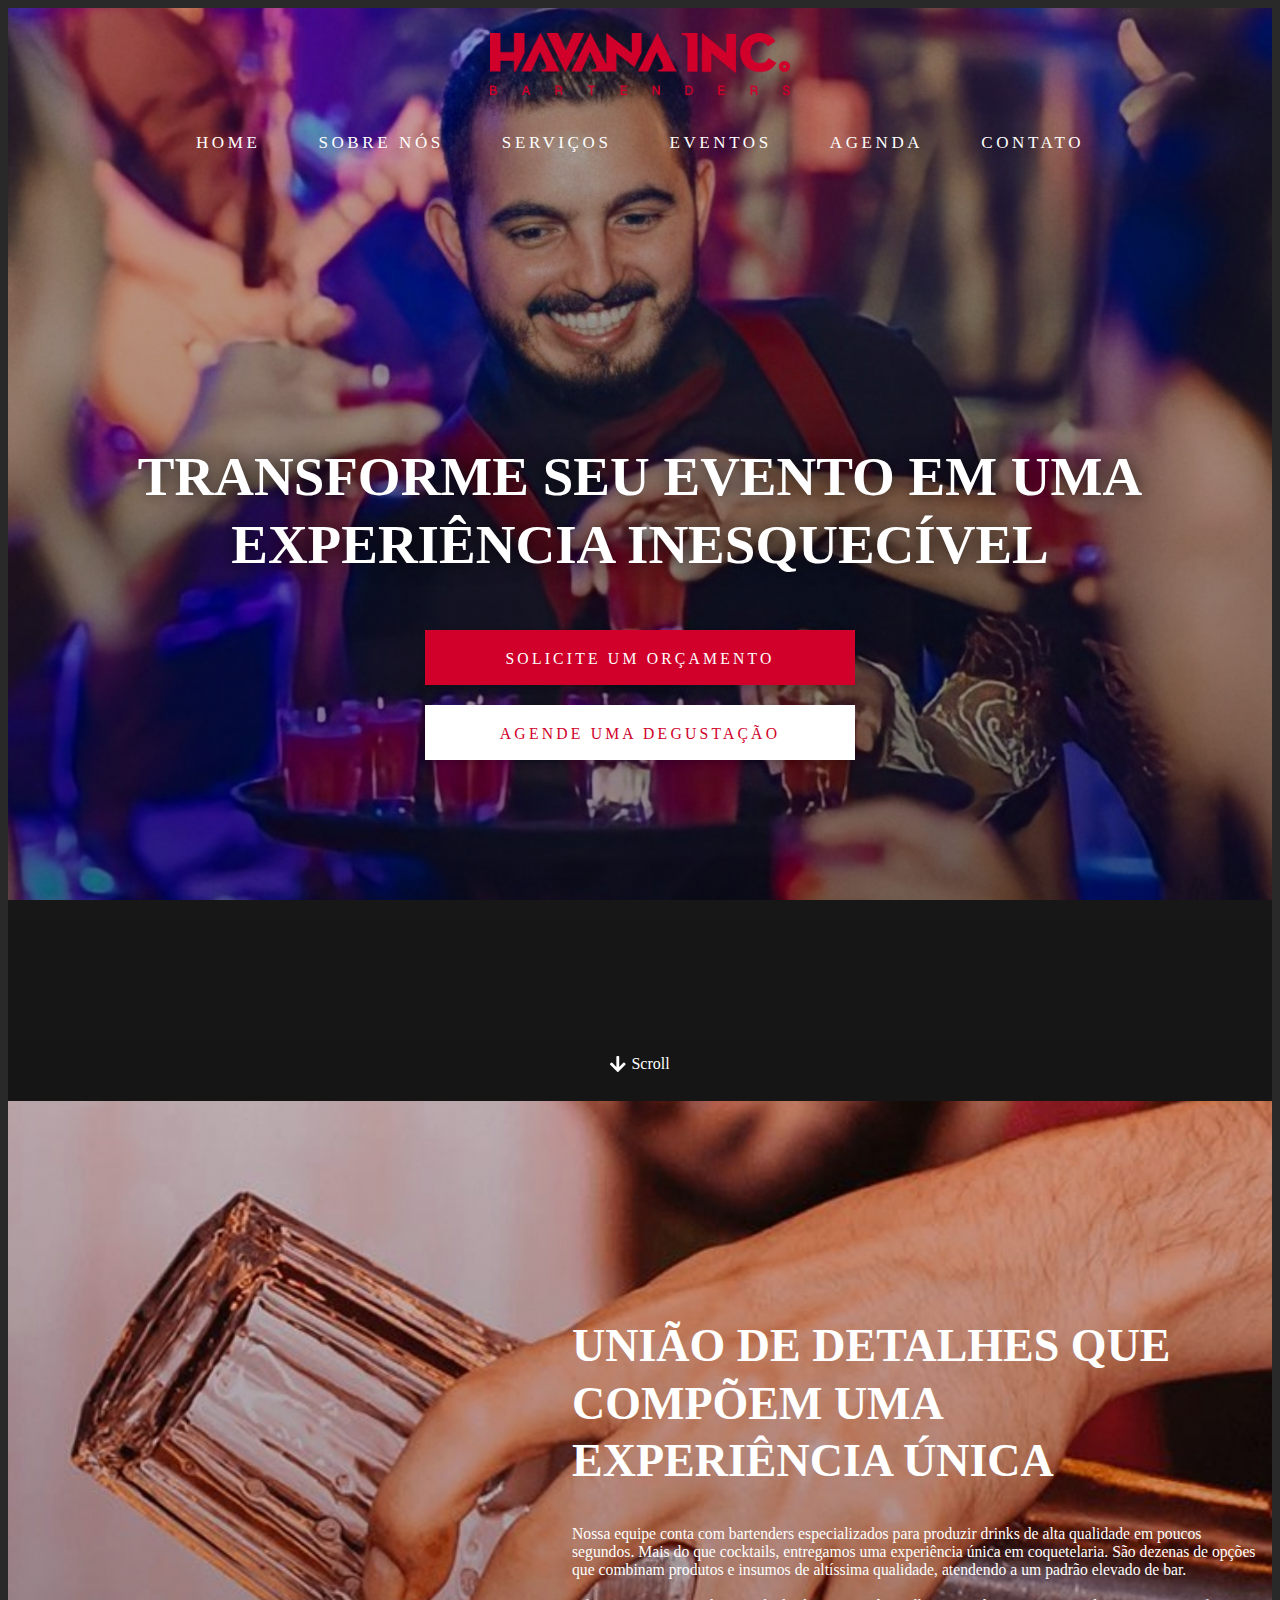
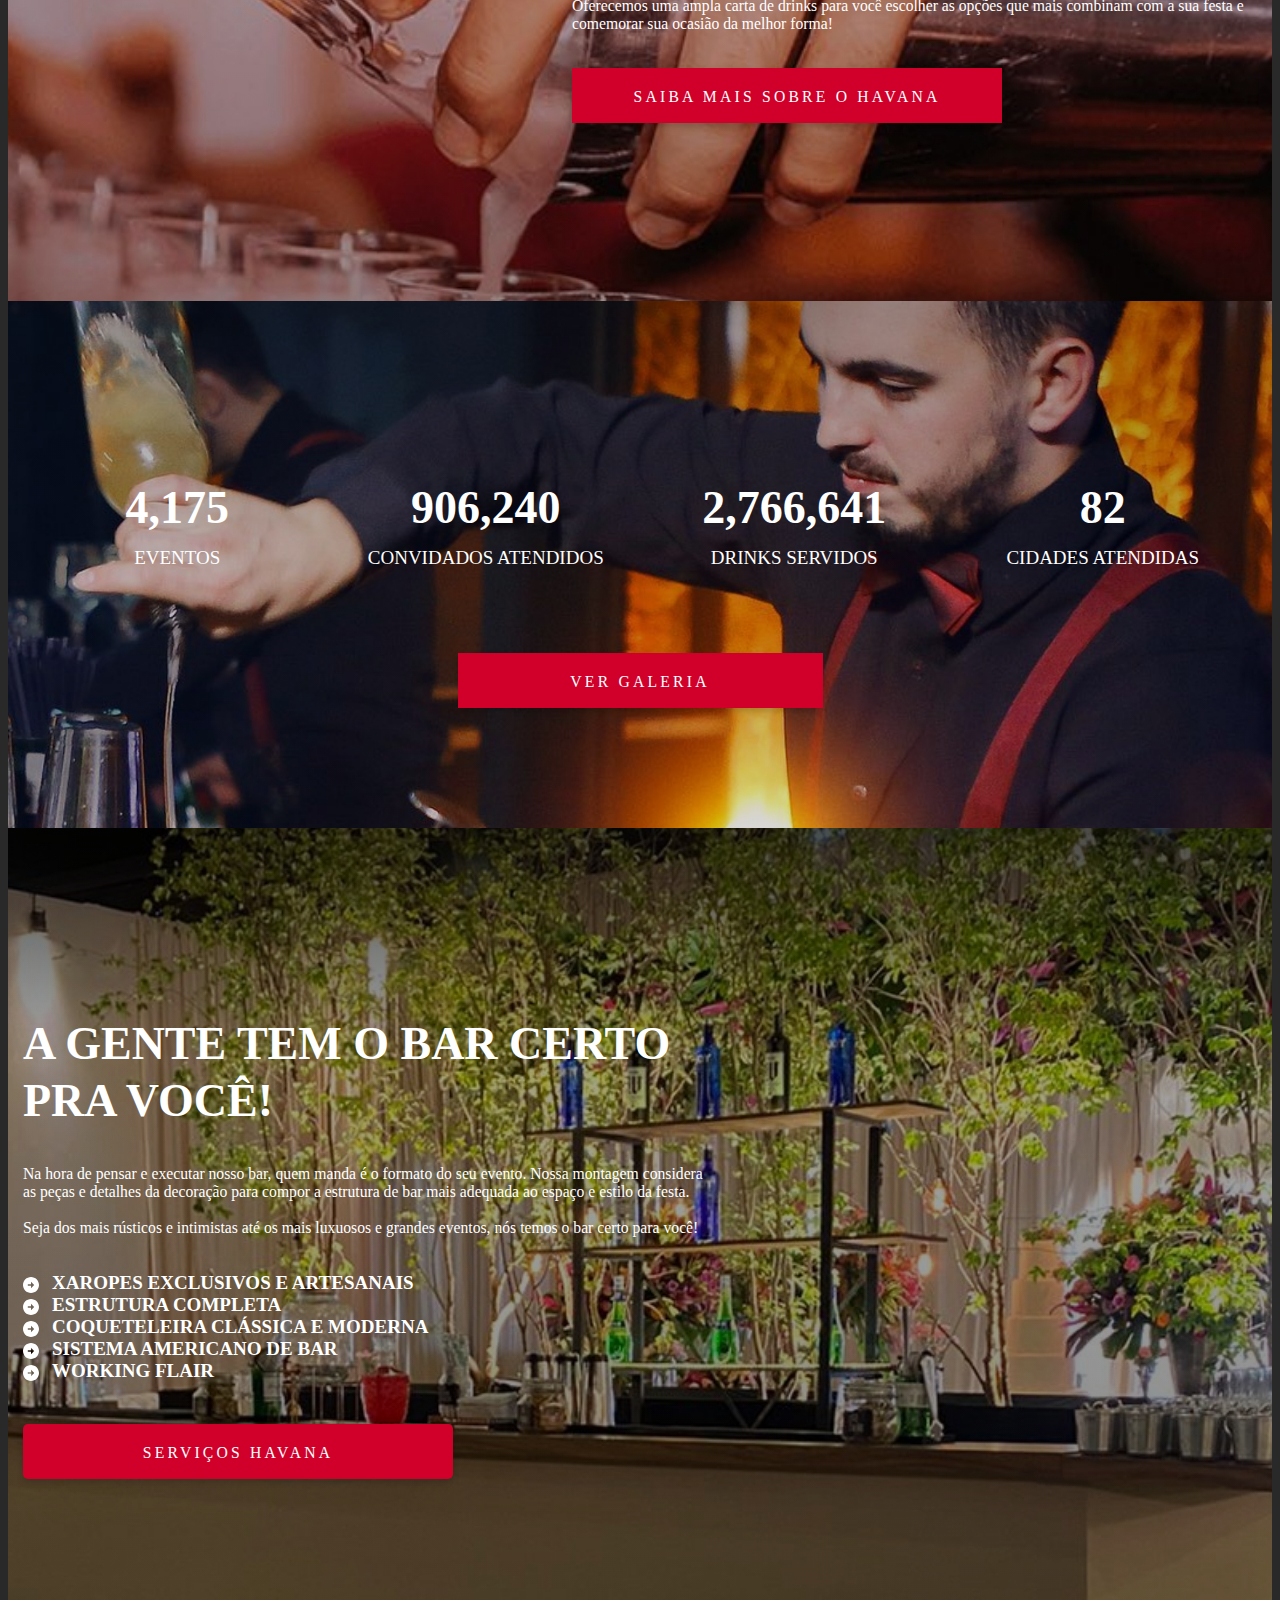
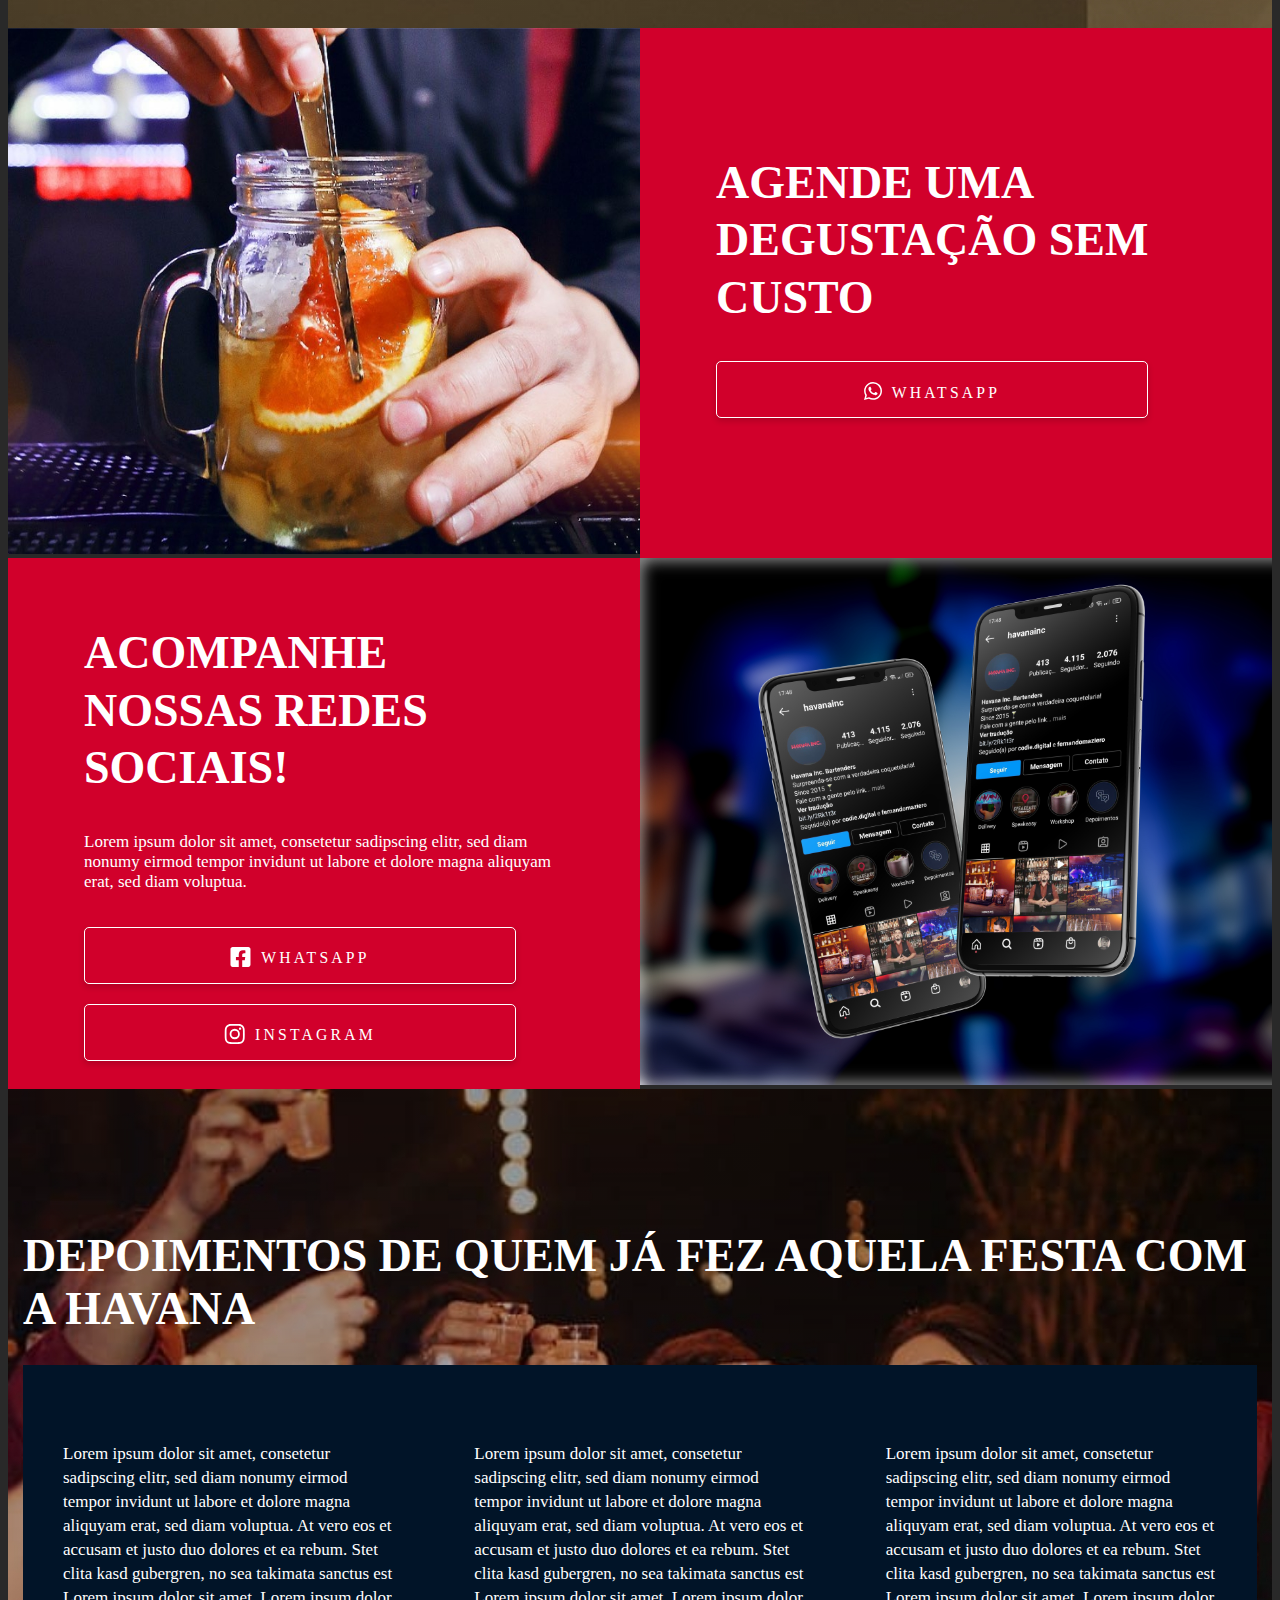
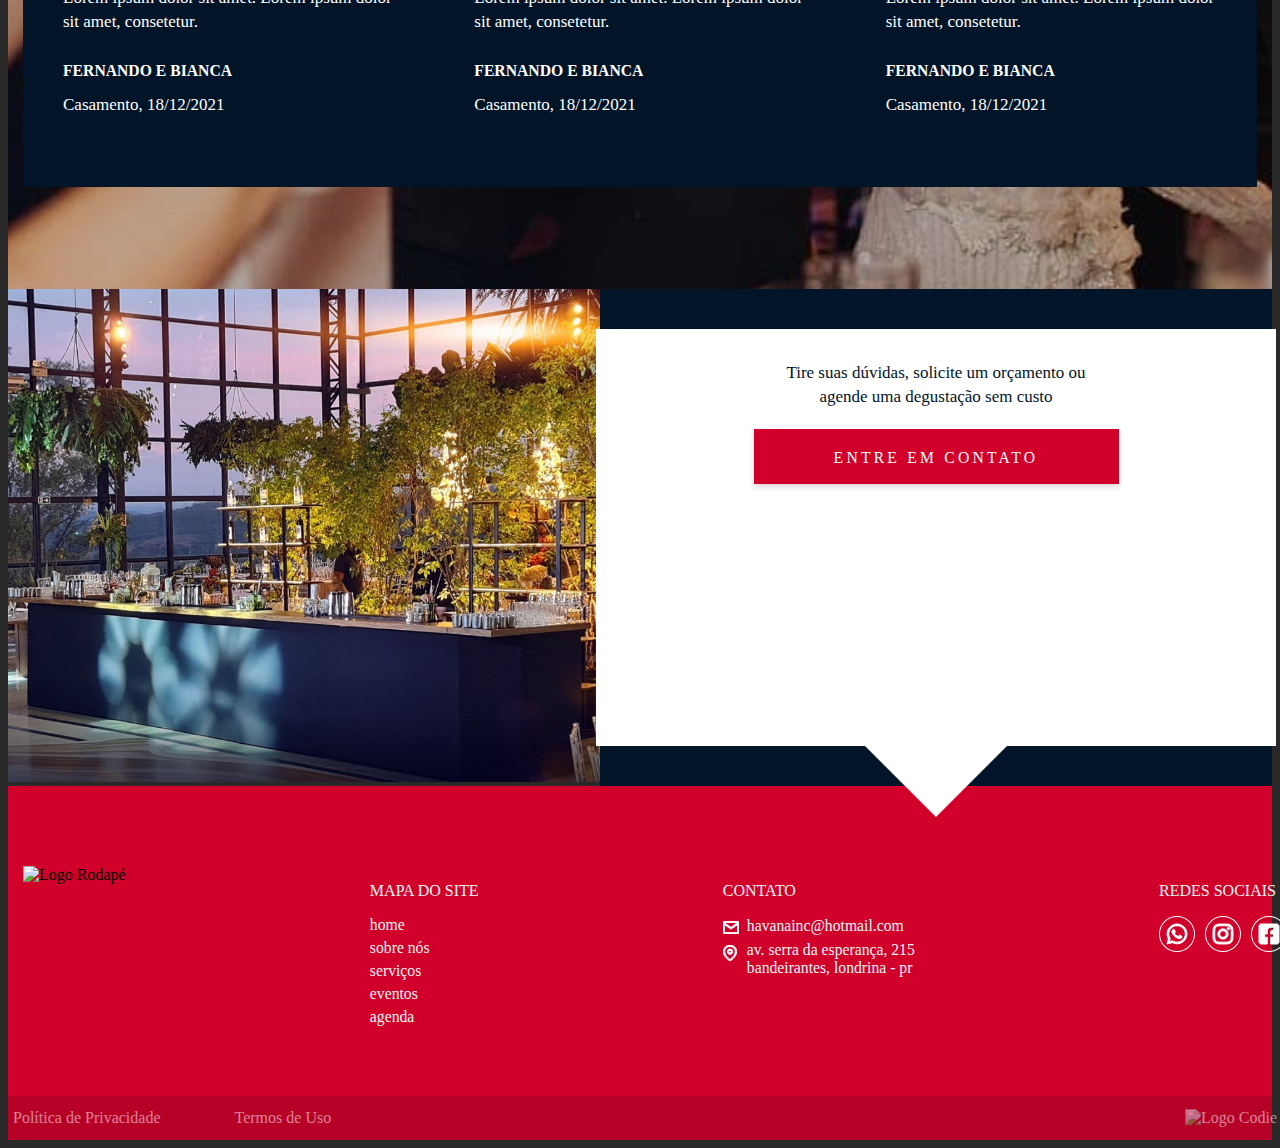
==== commit e528087d: "correções na codie" ====
--- a/index.html
+++ b/index.html
@@ -70,15 +70,15 @@
     <link href="./styles/main.css" rel="stylesheet" />
     <link rel="stylesheet" href="https://use.typekit.net/skm2hzt.css">
     <link rel="stylesheet" href="/styles/fonts.css">
+    <link rel="stylesheet" href="./styles/responsive/1700.css">
     <link rel="stylesheet" href="./styles/responsive/1400.css">
     <link rel="stylesheet" href="./styles/responsive/1200.css">
     <link rel="stylesheet" href="./styles/responsive/1024.css">
     <link rel="stylesheet" href="./styles/responsive/768.css">
     <link rel="stylesheet" href="./styles/responsive/656.css">
+    <link rel="stylesheet" href="./styles/responsive/550.css">
     <link rel="stylesheet" href="./styles/responsive/450.css">
     <link rel="stylesheet" href="./styles/responsive/350.css">
-    <link rel="stylesheet" href="./styles/responsive/550.css">
-    <link rel="stylesheet" href="./styles/responsive/768.css">
 
 
 
@@ -182,7 +182,7 @@
         </div>
     </section>
 
-    <section id="galeria" class="bg" style="background-image: url(imagens/home-destaques.jpg);">
+    <section id="contador" class="bg" style="background-image: url(imagens/home-destaques.jpg);">
         <div class="container-havana">
             <div class="contador">
                 <div class="box-contador">
@@ -249,63 +249,71 @@
                             <svg xmlns="http://www.w3.org/2000/svg" width="16" height="16" viewBox="0 0 16 16">
                                 <g>
                                     <g>
-                                        <path fill="#fff"
+                                        <path
                                             d="M8 4.8L11.2 8 8 11.2V8.8H4.8V7.2H8zM0 8c0 4.416 3.584 8 8 8s8-3.584 8-8-3.584-8-8-8-8 3.584-8 8z" />
                                     </g>
                                 </g>
                             </svg>
-                            Xaropes Exclusivos e Artesanais
+                            <span>
+                                Xaropes Exclusivos e Artesanais
+                            </span>
                         </li>
 
                         <li class="paragrafo-1-bold-roc uppercase">
                             <svg xmlns="http://www.w3.org/2000/svg" width="16" height="16" viewBox="0 0 16 16">
                                 <g>
                                     <g>
-                                        <path fill="#fff"
+                                        <path
                                             d="M8 4.8L11.2 8 8 11.2V8.8H4.8V7.2H8zM0 8c0 4.416 3.584 8 8 8s8-3.584 8-8-3.584-8-8-8-8 3.584-8 8z" />
                                     </g>
                                 </g>
                             </svg>
-                            Estrutura Completa
+                            <span>
+                                Estrutura Completa
+                            </span>
                         </li>
 
                         <li class="paragrafo-1-bold-roc uppercase">
                             <svg xmlns="http://www.w3.org/2000/svg" width="16" height="16" viewBox="0 0 16 16">
                                 <g>
                                     <g>
-                                        <path fill="#fff"
+                                        <path
                                             d="M8 4.8L11.2 8 8 11.2V8.8H4.8V7.2H8zM0 8c0 4.416 3.584 8 8 8s8-3.584 8-8-3.584-8-8-8-8 3.584-8 8z" />
                                     </g>
                                 </g>
                             </svg>
-                            Coqueteleira Clássica e Moderna
+                            <span>
+                                Coqueteleira Clássica e Moderna
+                            </span>
                         </li>
 
                         <li class="paragrafo-1-bold-roc uppercase">
                             <svg xmlns="http://www.w3.org/2000/svg" width="16" height="16" viewBox="0 0 16 16">
                                 <g>
                                     <g>
-                                        <path fill="#fff"
+                                        <path
                                             d="M8 4.8L11.2 8 8 11.2V8.8H4.8V7.2H8zM0 8c0 4.416 3.584 8 8 8s8-3.584 8-8-3.584-8-8-8-8 3.584-8 8z" />
                                     </g>
                                 </g>
                             </svg>
-                            Sistema Americano de Bar
+                            <span>
+                                Sistema Americano de Bar
+                            </span>
                         </li>
 
                         <li class="paragrafo-1-bold-roc uppercase">
                             <svg xmlns="http://www.w3.org/2000/svg" width="16" height="16" viewBox="0 0 16 16">
                                 <g>
                                     <g>
-                                        <path fill="#fff"
+                                        <path
                                             d="M8 4.8L11.2 8 8 11.2V8.8H4.8V7.2H8zM0 8c0 4.416 3.584 8 8 8s8-3.584 8-8-3.584-8-8-8-8 3.584-8 8z" />
                                     </g>
                                 </g>
                             </svg>
-                            Working Flair
+                            <span>
+                                Working Flair
+                            </span>
                         </li>
-
-
                     </ul>
 
                     <a class="bt full escuro radius link-2-regular-roc uppercase" href="">serviços havana</a>
@@ -315,9 +323,218 @@
 
     </section>
 
-
-
-
+    <section id="degustacao">
+        <div class="text-image divisor-half">
+            <div class="image">
+                <img src="imagens/home-degustacao.jpg" alt="Degustação">
+            </div>
+    
+            <div class="text">
+                <div class="box-text">
+                    <h2 class="titulo-2-bold-roc uppercase">Agende uma degustação sem custo</h2>
+    
+                    <a class="bt full transparent" href="">
+                        <svg xmlns="http://www.w3.org/2000/svg" width="18" height="18" viewBox="0 0 18 18">
+                            <g>
+                                <g>
+                                    <path
+                                        d="M13.062 10.788c-.221-.113-1.318-.65-1.523-.723-.205-.077-.353-.113-.502.112-.149.225-.575.723-.707.876-.129.149-.261.169-.482.056-1.31-.655-2.17-1.169-3.034-2.651-.229-.394.23-.366.655-1.218.072-.148.036-.277-.02-.39-.056-.112-.502-1.209-.687-1.655-.18-.434-.366-.374-.502-.382-.129-.008-.277-.008-.426-.008a.826.826 0 0 0-.595.278c-.205.225-.78.763-.78 1.86s.8 2.157.909 2.306c.112.149 1.57 2.399 3.809 3.367 1.414.61 1.968.663 2.676.559.43-.065 1.317-.539 1.502-1.061.185-.522.185-.968.129-1.06-.052-.101-.201-.158-.422-.266zM8.996 16.34a7.4 7.4 0 0 1-3.777-1.033l-.27-.16-2.804.735.748-2.737-.177-.28A7.39 7.39 0 0 1 1.583 8.92C1.583 4.833 4.91 1.507 9 1.507c1.98 0 3.841.771 5.24 2.173 1.397 1.403 2.257 3.263 2.253 5.244 0 4.09-3.41 7.417-7.497 7.417zm6.308-13.725A8.853 8.853 0 0 0 8.996 0a8.93 8.93 0 0 0-7.73 13.38L0 18l4.729-1.242a8.893 8.893 0 0 0 4.263 1.085h.004c4.914 0 9.004-4.002 9.004-8.92 0-2.382-1.013-4.62-2.696-6.307z" />
+                                </g>
+                            </g>
+                        </svg>
+                        <span class="link-2-regular-roc uppercase">whatsapp</span>
+                    </a>
+                </div>
+            </div>
+        </div>
+
+        <div class="text-image divisor-half">
+           <div class="image">
+            <img src="imagens/background-acompanhe-nossas-redes.jpg" alt="background acompanhe nossas redes">
+           </div>
+   
+
+            <div class="text midias">
+                <div class="box-text">
+                    <h2 class="titulo-2-bold-roc uppercase">acompanhe nossas redes sociais!</h2>
+    
+                    <p class="paragrafo-2-light-graphie">Lorem ipsum dolor sit amet, consetetur sadipscing elitr, sed diam
+                        nonumy eirmod tempor invidunt ut
+                        labore et dolore magna aliquyam erat, sed diam voluptua.
+                    </p>
+    
+                    <a class="bt full transparent" href="">
+                        <svg xmlns="http://www.w3.org/2000/svg" width="21" height="20" viewBox="0 0 21 20">
+                            <g>
+                                <g>
+                                    <path
+                                        d="M18.336 0H2.62C1.438 0 .48.96.48 2.143v15.714C.479 19.041 1.438 20 2.62 20H8.75v-6.8H5.936V10H8.75V7.56c0-2.774 1.651-4.306 4.181-4.306 1.212 0 2.479.216 2.479.216v2.723h-1.396c-1.376 0-1.805.853-1.805 1.729V10h3.071l-.491 3.2h-2.58V20h6.128c1.183 0 2.143-.96 2.143-2.143V2.143C20.479.959 19.519 0 18.336 0z" />
+                                </g>
+                            </g>
+                        </svg>
+                        <span class="link-2-regular-roc uppercase">whatsapp</span>
+                    </a>
+    
+                    <a class="bt full transparent" href="">
+                        <svg xmlns="http://www.w3.org/2000/svg" width="21" height="20" viewBox="0 0 21 20">
+                            <g>
+                                <g>
+                                    <path
+                                        d="M18.938 10c0-1.455.12-4.579-.402-5.895a3.375 3.375 0 0 0-1.901-1.902c-1.312-.517-4.44-.401-5.895-.401-1.455 0-4.58-.12-5.896.401a3.375 3.375 0 0 0-1.9 1.902c-.519 1.312-.402 4.44-.402 5.895 0 1.455-.121 4.579.401 5.895a3.375 3.375 0 0 0 1.901 1.901c1.312.518 4.44.402 5.896.402 1.455 0 4.578.12 5.895-.402a3.375 3.375 0 0 0 1.901-1.9c.522-1.313.402-4.441.402-5.896zm1.731 4.124c-.08 1.602-.446 3.02-1.615 4.19-1.17 1.174-2.589 1.54-4.19 1.616-1.652.093-6.601.093-8.252 0-1.603-.08-3.017-.447-4.191-1.616-1.174-1.17-1.54-2.588-1.615-4.19-.094-1.652-.094-6.601 0-8.252.08-1.602.441-3.021 1.615-4.19C3.595.511 5.014.145 6.611.07c1.652-.094 6.601-.094 8.252 0 1.602.08 3.022.446 4.19 1.616 1.175 1.169 1.54 2.588 1.616 4.19.094 1.652.094 6.596 0 8.248zm-3.396-9.462c0 .665-.535 1.196-1.196 1.196a1.196 1.196 0 1 1 1.196-1.196zM14.073 10a3.337 3.337 0 0 0-3.333-3.334A3.337 3.337 0 0 0 7.406 10a3.34 3.34 0 0 0 3.334 3.334A3.34 3.34 0 0 0 14.073 10zm1.794 0a5.12 5.12 0 0 1-5.127 5.128A5.12 5.12 0 0 1 5.612 10a5.12 5.12 0 0 1 5.128-5.128A5.12 5.12 0 0 1 15.867 10z" />
+                                </g>
+                            </g>
+                        </svg>
+                        <span class="link-2-regular-roc uppercase">Instagram</span>
+                    </a>
+                </div>
+            </div>
+        </div>
+    </section>
+
+    <section id="feedback">
+        <div class="bg" style="background-image: url(imagens/depoimentos.jpg);">
+            <div class="container-havana">
+                <h2 class="titulo-2-bold-roc uppercase">depoimentos de quem já fez aquela festa com a havana</h2>
+
+                <div class="sumir box-feedback">
+                    <div class="box">
+                        <p class="paragrafo-2-light-graphie">Lorem ipsum dolor sit amet, consetetur sadipscing elitr,
+                            sed diam nonumy eirmod tempor invidunt
+                            ut labore et dolore magna aliquyam erat, sed diam voluptua. At vero eos et accusam et justo
+                            duo
+                            dolores et ea rebum. Stet clita kasd gubergren, no sea takimata sanctus est Lorem ipsum
+                            dolor
+                            sit amet. Lorem ipsum dolor sit amet, consetetur.
+                        </p>
+
+                        <h3 class="titulo-4-bold-graphie uppercase">Fernando e Bianca</h3>
+
+                        <p class="paragrafo-2-light-graphie">Casamento, 18/12/2021</p>
+                    </div>
+
+                    <div class="box">
+                        <p class="paragrafo-2-light-graphie">Lorem ipsum dolor sit amet, consetetur sadipscing elitr,
+                            sed diam nonumy eirmod tempor invidunt
+                            ut labore et dolore magna aliquyam erat, sed diam voluptua. At vero eos et accusam et justo
+                            duo
+                            dolores et ea rebum. Stet clita kasd gubergren, no sea takimata sanctus est Lorem ipsum
+                            dolor
+                            sit amet. Lorem ipsum dolor sit amet, consetetur.
+                        </p>
+
+                        <h3 class="titulo-4-bold-graphie uppercase">Fernando e Bianca</h3>
+
+                        <p class="paragrafo-2-light-graphie">Casamento, 18/12/2021</p>
+                    </div>
+
+                    <div class="box">
+                        <p class="paragrafo-2-light-graphie">Lorem ipsum dolor sit amet, consetetur sadipscing elitr,
+                            sed diam nonumy eirmod tempor invidunt
+                            ut labore et dolore magna aliquyam erat, sed diam voluptua. At vero eos et accusam et justo
+                            duo
+                            dolores et ea rebum. Stet clita kasd gubergren, no sea takimata sanctus est Lorem ipsum
+                            dolor
+                            sit amet. Lorem ipsum dolor sit amet, consetetur.
+                        </p>
+
+                        <h3 class="titulo-4-bold-graphie uppercase">Fernando e Bianca</h3>
+
+                        <p class="paragrafo-2-light-graphie">Casamento, 18/12/2021</p>
+                    </div>
+                </div>
+
+                <div class="aparecer">
+                    <div class="owl-carousel owl-theme owl-feedback box-feedback">
+                        <div class="item">
+                            <div class="box">
+                                <p class="paragrafo-2-light-graphie">Lorem ipsum dolor sit amet, consetetur sadipscing
+                                    elitr,
+                                    sed diam nonumy eirmod tempor invidunt
+                                    ut labore et dolore magna aliquyam erat, sed diam voluptua. At vero eos et accusam
+                                    et justo
+                                    duo
+                                    dolores et ea rebum. Stet clita kasd gubergren, no sea takimata sanctus est Lorem
+                                    ipsum
+                                    dolor
+                                    sit amet. Lorem ipsum dolor sit amet, consetetur.
+                                </p>
+
+                                <h3 class="titulo-4-bold-graphie uppercase">Fernando e Bianca</h3>
+
+                                <p class="paragrafo-2-light-graphie">Casamento, 18/12/2021</p>
+                            </div>
+                        </div>
+
+                        <div class="item">
+                            <div class="box">
+                                <p class="paragrafo-2-light-graphie">Lorem ipsum dolor sit amet, consetetur sadipscing
+                                    elitr,
+                                    sed diam nonumy eirmod tempor invidunt
+                                    ut labore et dolore magna aliquyam erat, sed diam voluptua. At vero eos et accusam
+                                    et justo
+                                    duo
+                                    dolores et ea rebum. Stet clita kasd gubergren, no sea takimata sanctus est Lorem
+                                    ipsum
+                                    dolor
+                                    sit amet. Lorem ipsum dolor sit amet, consetetur.
+                                </p>
+
+                                <h3 class="titulo-4-bold-graphie uppercase">Fernando e Bianca</h3>
+
+                                <p class="paragrafo-2-light-graphie">Casamento, 18/12/2021</p>
+                            </div>
+                        </div>
+
+                        <div class="item">
+                            <div class="box">
+                                <p class="paragrafo-2-light-graphie">Lorem ipsum dolor sit amet, consetetur sadipscing
+                                    elitr,
+                                    sed diam nonumy eirmod tempor invidunt
+                                    ut labore et dolore magna aliquyam erat, sed diam voluptua. At vero eos et accusam
+                                    et justo
+                                    duo
+                                    dolores et ea rebum. Stet clita kasd gubergren, no sea takimata sanctus est Lorem
+                                    ipsum
+                                    dolor
+                                    sit amet. Lorem ipsum dolor sit amet, consetetur.
+                                </p>
+
+                                <h3 class="titulo-4-bold-graphie uppercase">Fernando e Bianca</h3>
+
+                                <p class="paragrafo-2-light-graphie">Casamento, 18/12/2021</p>
+                            </div>
+                        </div>
+                    </div>
+                </div>
+            </div>
+        </div>
+    </section>
+
+    <section id="contato" class="divisor-half">
+        <div class="image">
+            <img src="imagens/contato.jpg" alt="Contato">
+        </div>
+
+        <div class="text">
+            <div class="box-text">
+                <div class="triangulo-para-baixo"></div>
+
+                <div class="logo">
+                    <img  src="imagens/logo-contato.png" alt="">
+                </div>
+
+
+                <div class="content">
+                    <h2 class="titulo-2-bold-roc uppercase">(43) 99999-9999</h2>
+
+                    <p class="paragrafo-2-light-graphie">Tire suas dúvidas, solicite um orçamento ou agende uma
+                        degustação sem custo</p>
+
+                    <a class="bt escuro link-2-regular-roc uppercase" href="">entre em contato</a>
+                </div>
+            </div>
+        </div>
+    </section>
 
     <!-- <section class="background-generic margin-title-grande">
         <div class="bg" style="background-image: url(imagens/imagem-TESTE-1.jpg);">
@@ -357,63 +574,175 @@
         </div>
     </section> -->
 
-
-
-    <section class="servicos">
-        <h2></h2>
-        <p></p>
-        <p></p>
-
-        <ul>
-            <li></li>
-        </ul>
-
-        <a href=""></a>
-    </section>
-
     <footer>
-        <div class="container-juliano">
+        <div class="container-havana">
             <div class="logo-footer">
-                <img src="images/logo-footer.png" alt="Logo Rodapé">
+                <img src="imagens/logo-footer.png" alt="Logo Rodapé">
             </div>
 
             <div class="links-footer">
-                <h3 class="titulo-6-bold-metropolis uppercase">MAPA DO SITE</h3>
-                <a class="link-2-medium-metropolis" href="index.html">Home</a>
-                <a class="link-2-medium-metropolis" href="sobre.html">Sobre mim</a>
-                <a class="link-2-medium-metropolis" href="">Imóveis</a>
-                <a class="link-2-medium-metropolis" href="contato.html">Blog</a>
-                <a class="link-2-medium-metropolis" href="">Contato</a>
+                <h3 class="titulo-5-medium-roc uppercase">MAPA DO SITE</h3>
+                <a class="link-2-regular-roc lowcase" href="index.html">Home</a>
+                <a class="link-2-regular-roc lowcase" href="sobre.html">sobre nóS</a>
+                <a class="link-2-regular-roc lowcase" href="">serviços</a>
+                <a class="link-2-regular-roc lowcase" href="contato.html">eventos</a>
+                <a class="link-2-regular-roc lowcase" href="">agenda</a>
             </div>
 
             <div class="links-footer">
-                <h3 class="titulo-6-bold-metropolis uppercase">Me siga nas redes</h3>
-                <a class="link-2-medium-metropolis" href="">Instagram</a>
-                <a class="link-2-medium-metropolis" href="">Facebook</a>
-                <a class="link-2-medium-metropolis" href="">YouTube</a>
-                <a class="link-2-medium-metropolis" href="">LinkedIn</a>
+                <h3 class="titulo-5-medium-roc uppercase">contato</h3>
+
+                <div class="contato">
+                    <div class="icon">
+                        <svg xmlns="http://www.w3.org/2000/svg" width="16" height="13" viewBox="0 0 16 13">
+                            <g>
+                                <g>
+                                    <g>
+                                        <path
+                                            d="M2.182 11.636a.728.728 0 0 1-.727-.727V2.182c0-.401.326-.727.727-.727h11.636c.401 0 .728.326.728.727v8.727a.728.728 0 0 1-.728.727zM0 2.182v8.727c0 1.203.979 2.182 2.182 2.182h11.636A2.184 2.184 0 0 0 16 10.909V2.182A2.184 2.184 0 0 0 13.818 0H2.182A2.184 2.184 0 0 0 0 2.182z" />
+                                    </g>
+                                    <g>
+                                        <path
+                                            d="M8 8a.726.726 0 0 1-.417-.132L.31 2.778a.727.727 0 1 1 .834-1.192L8 6.385l6.856-4.799a.727.727 0 1 1 .834 1.192l-7.273 5.09A.726.726 0 0 1 8 8z" />
+                                    </g>
+                                </g>
+                            </g>
+                        </svg>
+                    </div>
+
+                    <a class="link-2-regular-roc lowcase" href="">
+                        <span>
+                            havanainc@hotmail.com
+                        </span>
+                    </a>
+                </div>
+
+                <div class="contato">
+                    <div class="icon">
+                        <svg xmlns="http://www.w3.org/2000/svg" width="14" height="16" viewBox="0 0 14 16">
+                            <g>
+                                <g>
+                                    <g>
+                                        <path
+                                            d="M1.667 6.667A5.34 5.34 0 0 1 7 1.333a5.34 5.34 0 0 1 5.333 5.334c0 3.609-4.068 6.909-5.333 7.847-1.265-.939-5.333-4.238-5.333-7.847zM7 0C5.22 0 3.545.693 2.286 1.953A6.623 6.623 0 0 0 .333 6.667c0 1.177.343 2.402 1.02 3.642.525.963 1.253 1.938 2.163 2.9a20.229 20.229 0 0 0 3.114 2.679c.224.15.516.15.74 0a20.23 20.23 0 0 0 3.114-2.68c.91-.96 1.639-1.936 2.164-2.9.676-1.239 1.019-2.464 1.019-3.641 0-1.781-.694-3.455-1.953-4.714A6.623 6.623 0 0 0 7 0z" />
+                                    </g>
+                                    <g>
+                                        <path
+                                            d="M5.667 6.667c0-.736.598-1.334 1.333-1.334s1.333.598 1.333 1.334C8.333 7.402 7.735 8 7 8a1.335 1.335 0 0 1-1.333-1.333zm-1.334 0A2.67 2.67 0 0 0 7 9.333a2.67 2.67 0 0 0 2.667-2.666A2.67 2.67 0 0 0 7 4a2.67 2.67 0 0 0-2.667 2.667z" />
+                                    </g>
+                                </g>
+                            </g>
+                        </svg>
+                    </div>
+
+                    <a class="link-2-regular-roc lowcase" href="">
+                        <span>
+                            Av. Serra da Esperança, 215 <br />
+                            Bandeirantes, Londrina - PR
+                        </span>
+                    </a>
+                </div>
+
             </div>
 
             <div class="links-footer">
-                <h3 class="titulo-6-bold-metropolis uppercase">CONTATO</h3>
-                <a class="link-2-medium-metropolis" href="">+55 (43) 9 9999-9999</a>
-                <a class="link-2-medium-metropolis" href="">juliano@julianoaguilar.com</a>
-            </div>
-
-            <div class="links-footer">
-                <h3 class="titulo-6-bold-metropolis uppercase">informações</h3>
-                <a class="link-2-medium-metropolis" href="">Termos de uso</a>
-                <a class="link-2-medium-metropolis" href="">Políticas de privacidade</a>
-            </div>
+                <h3 class="titulo-5-medium-roc uppercase">redes sociais</h3>
+
+                <div class="icon">
+                    <a href="">
+                        <svg xmlns="http://www.w3.org/2000/svg" width="36" height="36" viewBox="0 0 36 36">
+                            <defs>
+                                <clipPath id="fbawa">
+                                    <path d="M0 18C0 8.059 8.059 0 18 0s18 8.059 18 18-8.059 18-18 18S0 27.941 0 18z" />
+                                </clipPath>
+                            </defs>
+                            <g>
+                                <g>
+                                    <g>
+                                        <path
+                                            d="M22.513 19.987c-.245-.125-1.464-.724-1.692-.804-.227-.085-.392-.125-.558.125-.165.25-.638.804-.785.973-.143.165-.29.188-.536.063-1.455-.728-2.41-1.3-3.37-2.947-.255-.437.254-.406.727-1.352.08-.166.04-.308-.022-.433-.063-.125-.558-1.344-.764-1.84-.2-.482-.406-.415-.558-.424-.143-.009-.308-.009-.473-.009a.917.917 0 0 0-.66.308c-.228.25-.867.849-.867 2.067 0 1.219.889 2.398 1.01 2.563.124.165 1.745 2.665 4.231 3.74 1.572.68 2.188.737 2.974.621.477-.071 1.464-.598 1.67-1.178.205-.58.205-1.076.142-1.179-.058-.111-.223-.174-.469-.294zm-4.517 6.17a8.223 8.223 0 0 1-4.197-1.148l-.299-.179-3.116.817.83-3.04-.196-.312a8.21 8.21 0 0 1-1.26-4.384c0-4.54 3.697-8.237 8.242-8.237 2.2 0 4.268.857 5.821 2.415 1.554 1.558 2.51 3.625 2.505 5.826 0 4.545-3.79 8.241-8.33 8.241zm7.008-15.25A9.836 9.836 0 0 0 17.996 8c-5.465 0-9.911 4.446-9.911 9.91 0 1.746.455 3.452 1.321 4.956L8 28l5.254-1.38a9.88 9.88 0 0 0 4.737 1.206h.005c5.46 0 10.004-4.447 10.004-9.91 0-2.648-1.125-5.135-2.996-7.01z" />
+                                    </g>
+                                    <g>
+                                        <path fill="none" stroke-miterlimit="20" stroke-width="2"
+                                            d="M0 18C0 8.059 8.059 0 18 0s18 8.059 18 18-8.059 18-18 18S0 27.941 0 18z"
+                                            clip-path="url(&quot;#fbawa&quot;)" />
+                                    </g>
+                                </g>
+                            </g>
+                        </svg>
+                    </a>
+
+                    <a href="https://www.instagram.com/havanainc/">
+                        <svg xmlns="http://www.w3.org/2000/svg" width="36" height="36" viewBox="0 0 36 36">
+                            <defs>
+                                <clipPath id="otfna">
+                                    <path d="M0 18C0 8.059 8.059 0 18 0s18 8.059 18 18-8.059 18-18 18S0 27.941 0 18z" />
+                                </clipPath>
+                            </defs>
+                            <g>
+                                <g>
+                                    <g>
+                                        <path
+                                            d="M26.199 17.998c0-1.455.12-4.578-.402-5.894a3.374 3.374 0 0 0-1.9-1.901c-1.312-.518-4.44-.402-5.895-.402-1.454 0-4.577-.12-5.894.402a3.374 3.374 0 0 0-1.9 1.9c-.518 1.312-.402 4.44-.402 5.895 0 1.454-.12 4.577.402 5.894a3.374 3.374 0 0 0 1.9 1.9c1.312.518 4.44.402 5.894.402 1.455 0 4.578.12 5.894-.402a3.374 3.374 0 0 0 1.901-1.9c.522-1.312.402-4.44.402-5.894zm1.73 4.122c-.08 1.602-.445 3.021-1.614 4.19-1.17 1.173-2.588 1.54-4.19 1.615-1.65.094-6.599.094-8.25 0-1.602-.08-3.016-.446-4.19-1.615-1.173-1.169-1.539-2.588-1.615-4.19-.093-1.65-.093-6.599 0-8.25.08-1.601.442-3.02 1.616-4.19 1.173-1.168 2.592-1.534 4.19-1.61 1.65-.094 6.598-.094 8.249 0 1.602.08 3.02.446 4.19 1.615 1.173 1.17 1.539 2.588 1.615 4.19.094 1.65.094 6.595 0 8.245zm-3.395-9.459c0 .665-.535 1.196-1.195 1.196a1.196 1.196 0 1 1 1.196-1.196zm-3.199 5.337a3.336 3.336 0 0 0-3.333-3.333 3.336 3.336 0 0 0-3.333 3.333c0 1.838 1.5 3.333 3.333 3.333a3.339 3.339 0 0 0 3.333-3.333zm1.794 0a5.118 5.118 0 0 1-5.127 5.126 5.118 5.118 0 0 1-5.126-5.126 5.118 5.118 0 0 1 5.126-5.127 5.118 5.118 0 0 1 5.127 5.127z" />
+                                    </g>
+                                    <g>
+                                        <path fill="none" stroke-miterlimit="20" stroke-width="2"
+                                            d="M0 18C0 8.059 8.059 0 18 0s18 8.059 18 18-8.059 18-18 18S0 27.941 0 18z"
+                                            clip-path="url(&quot;#otfna&quot;)" />
+                                    </g>
+                                </g>
+                            </g>
+                        </svg>
+                    </a>
+
+                    <a href="https://www.facebook.com/havanaincbartenders">
+                        <svg xmlns="http://www.w3.org/2000/svg" width="36" height="36" viewBox="0 0 36 36">
+                            <defs>
+                                <clipPath id="8tzla">
+                                    <path d="M0 18C0 8.059 8.059 0 18 0s18 8.059 18 18-8.059 18-18 18S0 27.941 0 18z" />
+                                </clipPath>
+                            </defs>
+                            <g>
+                                <g>
+                                    <g>
+                                        <path
+                                            d="M25.857 8H10.143C8.959 8 8 8.96 8 10.143v15.714C8 27.041 8.96 28 10.143 28h6.127v-6.8h-2.812V18h2.812v-2.44c0-2.774 1.652-4.306 4.182-4.306 1.211 0 2.478.216 2.478.216v2.723h-1.396c-1.375 0-1.804.853-1.804 1.729V18h3.07l-.49 3.2h-2.58V28h6.127C27.041 28 28 27.04 28 25.857V10.143C28 8.959 27.04 8 25.857 8z" />
+                                    </g>
+                                    <g>
+                                        <path fill="none" stroke-miterlimit="20" stroke-width="2"
+                                            d="M0 18C0 8.059 8.059 0 18 0s18 8.059 18 18-8.059 18-18 18S0 27.941 0 18z"
+                                            clip-path="url(&quot;#8tzla&quot;)" />
+                                    </g>
+                                </g>
+                            </g>
+                        </svg>
+                    </a>
+                </div>
+            </div>
+
         </div>
 
         <div class="barra-footer">
-            <div class="container-juliano">
-                <a href="https://www.codie.com.br/" target="_blank" class="logo-codie">
-                    <img src="images/barra-footer.png" alt="Logo Codie">
-                </a>
+            <div class="container-havana">
+                <div class="box-left">
+                    <a href="">Política de Privacidade</a>
+                    <a href="">Termos de Uso</a>
+                </div>
+
+                <div class="box-right">
+                    <a href="https://www.codie.com.br/" target="_blank" class="logo-codie">
+                        <img src="imagens/logo-codie.png" alt="Logo Codie">
+                    </a>
+                </div>
             </div>
     </footer>
+
+<script type="text/javascript">
+    fetch('https://api.codie.digital/home')
+  .then(response => response.json())
+  .then(data => console.log(data));
+</script>
+
 
     <!--Bootstrap/Jquery/cdnjs-->
     <script src="https://cdn.jsdelivr.net/npm/bootstrap@5.0.2/dist/js/bootstrap.bundle.min.js"
--- a/styles/fonts.css
+++ b/styles/fonts.css
@@ -61,6 +61,9 @@
 .uppercase {
   text-transform: uppercase;
 }
+.lowcase {
+  text-transform: lowercase;
+}
 /*Font Weights----------------------------------------------------------*/
 [class*='-bold'] {
   font-weight: 700;
@@ -87,9 +90,12 @@
   font-size: 52px;
 }
 [class*='titulo-3'] {
+  font-size: 32px;
+}
+[class*='titulo-4'] {
   font-size: 20px;
 }
-[class*='titulo-4'] {
+[class*='titulo-5'] {
   font-size: 16px;
 }
 [class*='paragrafo-1'] {
@@ -102,11 +108,26 @@
   font-size: 16px;
 }
 [class*='link-1'] {
-  font-size: 18px;
+  font-size: clamp(15px, 1.67vh, 18px);
 }
 [class*='link-2'] {
   font-size: 16px;
 }
+@media only screen and (max-height: 900px) {
+  [class*='link-1'] {
+    font-size: clamp(14.5px, 1.67vh, 17px);
+  }
+}
+@media only screen and (max-height: 720px) {
+  [class*='link-1'] {
+    font-size: clamp(14px, 1.67vh, 16px);
+  }
+}
+@media only screen and (max-height: 600px) {
+  [class*='link-1'] {
+    font-size: clamp(13px, 1.67vh, 15px);
+  }
+}
 @media only screen and (max-width: 1400px) {
   [class*='titulo-1'] {
     font-size: 55px;
--- a/styles/main.css
+++ b/styles/main.css
@@ -53,7 +53,7 @@
   display: block;
 }
 [class*="container-havana"] {
-  max-width: 1335px;
+  max-width: 1355px;
   width: 100%;
   padding-left: 15px;
   padding-right: 15px;
@@ -91,12 +91,39 @@
 .bt.claro:hover {
   background-color: #f1f0f0;
 }
-.bt.transparente {
+.bt.transparent {
   background-color: transparent;
   color: #fff;
+  border-radius: 5px;
+  border: 1px solid #ffffff;
+  box-shadow: 0 3px 6px rgba(0, 0, 0, 0.16);
 }
 .bt.radius {
   border-radius: 5px;
+}
+.sumir {
+  display: block;
+}
+.aparecer {
+  display: none;
+}
+.divisor-half {
+  display: flex;
+}
+.divisor-half .image {
+  max-width: 50%;
+  width: 100%;
+  aspect-ratio: 960/800;
+}
+.divisor-half .image img {
+  aspect-ratio: inherit;
+  width: 100%;
+  height: inherit;
+  object-fit: contain;
+}
+.divisor-half .text {
+  max-width: 50%;
+  width: 100%;
 }
 .background-menu {
   position: fixed;
@@ -143,27 +170,24 @@
   transition: 0.3s all;
 }
 header {
-  text-align: center;
-  padding-top: 40px;
+  padding-top: 3.7vh;
   position: absolute;
   top: 0;
   left: 0;
   width: 100%;
   z-index: 2;
+  text-align: center;
 }
 header .logo {
-  max-width: 360px;
-  width: 100%;
-  display: flex;
+  display: inline-flex;
   margin: 0 auto;
 }
 header .logo img {
   width: 100%;
-  height: inherit;
-  object-fit: contain;
+  height: clamp(50px, 6.94vh, 75px);
 }
 header .logo + * {
-  margin-top: 40px;
+  margin-top: 3.7vh;
 }
 header nav a {
   color: #fff;
@@ -186,7 +210,7 @@
   width: 100%;
 }
 header nav a + * {
-  margin-left: 65px;
+  margin-left: clamp(40px, 6vh, 65px);
 }
 header .block-bar {
   width: 37px;
@@ -326,17 +350,21 @@
 .background-generic .bg .container-havana p + * {
   margin-top: 35px;
 }
+.background-generic ul {
+  text-align: start;
+}
 .background-generic ul li {
   display: flex;
-  align-items: center;
+  align-items: flex-start;
 }
 .background-generic ul li svg {
+  fill: #fff;
   max-width: 16px;
   height: 16px;
   width: 100%;
   object-fit: contain;
   margin-right: 13px;
-  padding-bottom: 2px;
+  margin-top: 5px;
 }
 .background-generic ul + * {
   margin-top: 42px;
@@ -347,16 +375,20 @@
 .background-generic.align-left .text {
   margin: 0 auto 0 0;
 }
-#galeria {
-  width: 100%;
-  min-height: 800px;
+#contador {
+  width: 100%;
+  aspect-ratio: 2.4;
+  min-height: 450px;
   display: flex;
   align-items: flex-end;
   position: relative;
   background-size: cover;
   background-repeat: no-repeat;
 }
-#galeria::after {
+#contador .box-contador {
+  width: 100%;
+}
+#contador::after {
   content: "";
   width: 100%;
   height: 100%;
@@ -367,70 +399,316 @@
   left: 0;
   z-index: 1;
 }
-#galeria .container-havana {
-  padding-bottom: 180px;
+#contador .container-havana {
+  padding-bottom: 9.38vw;
   position: relative;
   z-index: 2;
 }
-#galeria .container-havana .contador {
+#contador .container-havana .contador {
   display: flex;
   justify-content: space-between;
   text-align: center;
   color: #fff;
 }
-#galeria .container-havana span {
+#contador .container-havana span {
   line-height: 64px;
 }
-#galeria .container-havana span + * {
+#contador .container-havana span + * {
   margin-top: 7px;
 }
-#galeria .container-havana p {
+#contador .container-havana p {
   margin-bottom: 0;
 }
-#galeria .container-havana .contador + * {
-  margin-top: 125px;
-}
-#galeria .container-havana a {
+#contador .container-havana .contador + * {
+  margin-top: 6.51vw;
+}
+#contador .container-havana a {
   margin: 0 auto;
 }
+.text-image .text {
+  display: flex;
+  align-items: center;
+  background-color: var(--vermelho);
+}
+.text-image .text .box-text {
+  max-width: 60%;
+  width: 100%;
+  margin: 0 auto;
+  color: #fff;
+}
+.text-image h2 {
+  line-height: 1.25;
+}
+.text-image h2,
+.text-image p {
+  margin-bottom: 0;
+}
+.text-image h2 + * {
+  margin-top: 35px;
+}
+.text-image p + * {
+  margin-top: 35px;
+}
+.text-image a {
+  display: flex;
+  align-items: center;
+}
+.text-image a svg {
+  margin-right: 10px;
+  fill: #fff;
+}
+.text-image a span {
+  padding-top: 3px;
+}
+.text-image a + * {
+  margin-top: 20px;
+}
+#degustacao .text-image:nth-child(even) {
+  flex-direction: row-reverse;
+}
+#feedback .bg {
+  width: 100%;
+  background-size: cover;
+  min-height: 800px;
+  display: flex;
+  align-items: center;
+  justify-content: flex-end;
+  position: relative;
+  z-index: 1;
+  background-position: top;
+  background-repeat: no-repeat;
+}
+#feedback .bg::after {
+  content: "";
+  width: 100%;
+  height: 100%;
+  background-image: linear-gradient(180deg, rgba(0, 0, 0, 0.7) 0%, rgba(0, 0, 0, 0.3) 100%);
+  opacity: 0.5;
+  position: absolute;
+  top: 0;
+  left: 0;
+  z-index: 1;
+}
+#feedback .container-havana {
+  color: #fff;
+  position: relative;
+  z-index: 2;
+}
+#feedback .container-havana h2,
+#feedback .container-havana h3,
+#feedback .container-havana p {
+  margin-bottom: 0;
+}
+#feedback .container-havana h2 + * {
+  margin-top: 30px;
+}
+#feedback .container-havana .box-feedback {
+  display: flex;
+  justify-content: space-between;
+}
+#feedback .container-havana .box-feedback .box {
+  max-width: 430px;
+  padding: 75px 50px 80px;
+  background-color: var(--azul);
+}
+#feedback .container-havana .box-feedback .box p {
+  line-height: 24px;
+  text-align: left;
+}
+#feedback .container-havana .box-feedback .box p + * {
+  margin-top: 25px;
+}
+#feedback .container-havana .box-feedback .box h3 {
+  line-height: 24px;
+}
+#feedback .container-havana .box-feedback .box h3 + * {
+  margin-top: 10px;
+}
+#feedback .container-havana .box + .box {
+  margin-left: 10px;
+}
+#contato .image {
+  max-width: 50%;
+  width: 100%;
+  aspect-ratio: 960/800;
+}
+#contato .image img {
+  aspect-ratio: inherit;
+  width: 100%;
+  object-fit: cover;
+  object-position: center center;
+}
+#contato .text {
+  background-color: var(--azul);
+  padding: 20px;
+  display: flex;
+  align-items: center;
+  justify-content: center;
+}
+#contato .text .box-text {
+  max-width: 610px;
+  width: 100%;
+  background-repeat: no-repeat;
+  background-color: #fff;
+  color: var(--azul);
+  background-size: contain;
+  background-position: center;
+  padding: 0 100px 62px;
+  position: relative;
+}
+#contato .text .box-text .triangulo-para-baixo {
+  width: 0;
+  height: 0;
+  border-left: 71px solid transparent;
+  border-right: 71px solid transparent;
+  border-top: 71px solid #fff;
+  position: absolute;
+  bottom: -71px;
+  left: 0;
+  right: 0;
+  margin: 0 auto;
+}
+#contato .text .box-text .logo {
+  max-width: 212px;
+  margin: -115px auto 0;
+  width: 100%;
+}
+#contato .text .box-text .logo img {
+  width: 100%;
+}
+#contato .text .box-text .logo + * {
+  margin-top: 15px;
+}
+#contato .text .box-text .content {
+  text-align: center;
+}
+#contato .text .box-text .content p {
+  line-height: 24px;
+  width: 335px;
+  margin: 0 auto;
+}
+#contato .text .box-text .content a {
+  margin: 0 auto;
+}
+#contato .text .box-text .content p + * {
+  margin-top: 20px;
+}
 footer {
-  background-color: #1e1e1e;
+  background-color: var(--vermelho);
   padding-top: 80px;
 }
-footer .container-juliano {
+footer .container-havana {
   display: flex;
   justify-content: space-between;
-  padding-bottom: 80px;
-}
-footer .container-juliano .logo-footer {
-  max-width: 250px;
-  max-height: 80px;
+  padding-bottom: 70px;
+}
+footer .container-havana .logo-footer {
+  max-width: 430px;
+  max-height: 89px;
   object-fit: contain;
 }
-footer .container-juliano .logo-footer img {
+footer .container-havana .logo-footer img {
   width: 100%;
   height: inherit;
 }
-footer .container-juliano .links-footer {
+footer .container-havana .links-footer {
   display: flex;
   flex-direction: column;
   color: #f5f5f5;
 }
-footer .container-juliano .links-footer a {
+footer .container-havana .links-footer a {
   color: #f5f5f5;
+}
+footer .container-havana .links-footer a + * {
+  margin-top: 5px;
+}
+footer .container-havana .links-footer .contato {
+  display: flex;
+}
+footer .container-havana .links-footer .contato a {
+  padding-top: 1px;
+}
+footer .container-havana .links-footer .contato .icon {
+  width: 16px;
+  margin-right: 8px;
+  margin-top: 5px;
+}
+footer .container-havana .links-footer .contato .icon svg {
+  max-width: 100%;
+  max-height: 16px;
+  object-fit: contain;
+}
+footer .container-havana .links-footer .contato + * {
+  margin-top: 5px;
+}
+footer .container-havana .links-footer .icon {
+  display: flex;
+}
+footer .container-havana .links-footer .icon a {
+  margin-top: 0;
+}
+footer .container-havana .links-footer .icon a + * {
+  margin-left: 10px;
+}
+footer .container-havana .links-footer .icon svg {
+  fill: #fff;
+  stroke: #fff;
+}
+footer .barra-footer {
+  background-color: #b70026;
+}
+footer .barra-footer .container-havana {
+  display: flex;
+  justify-content: space-between;
+  padding: 13px 5px;
+}
+footer .barra-footer .container-havana a {
+  color: #fff;
   opacity: 0.5;
 }
-footer .container-juliano .links-footer a + * {
-  margin-top: 5px;
-}
-footer .barra-footer {
-  background-color: #000000;
-}
-footer .barra-footer .container-juliano {
-  display: flex;
-  padding-top: 15px;
-  padding-bottom: 15px;
+footer .barra-footer .container-havana .box-left a + * {
+  margin-left: 70px;
+}
+#sobre-interna .text {
+  background-color: var(--vermelho);
   justify-content: flex-end;
+}
+#sobre-interna .text .box-text {
+  margin-right: 150px;
+  max-width: 545px;
+}
+#sobre-interna .text .box-text h2 + * {
+  margin-top: 78px;
+}
+#equipe {
+  background-color: var(--azul);
+}
+#equipe .container-havana {
+  color: #fff;
+  text-align: center;
+}
+#equipe .container-havana .grid-equipe {
+  display: grid;
+  grid-template-columns: repeat(3, 1fr);
+  justify-items: center;
+}
+#equipe .container-havana .grid-equipe .card-equipe {
+  max-width: 420px;
+  text-align: center;
+}
+#equipe .container-havana .grid-equipe .card-equipe img {
+  width: 100%;
+  object-fit: cover;
+}
+#equipe .container-havana .grid-equipe .card-equipe img + * {
+  margin-top: 25px;
+}
+#equipe .container-havana .grid-equipe .card-equipe h2,
+#equipe .container-havana .grid-equipe .card-equipe p {
+  margin-bottom: 0;
+}
+#equipe .container-havana .grid-equipe .card-equipe p {
+  max-width: 386px;
 }
 @media only screen and (max-width: 1200px) {
   @import "responsive/1200.css";
--- a/styles/fonts.css
+++ b/styles/fonts.css
@@ -61,6 +61,9 @@
 .uppercase {
   text-transform: uppercase;
 }
+.lowcase {
+  text-transform: lowercase;
+}
 /*Font Weights----------------------------------------------------------*/
 [class*='-bold'] {
   font-weight: 700;
@@ -87,9 +90,12 @@
   font-size: 52px;
 }
 [class*='titulo-3'] {
+  font-size: 32px;
+}
+[class*='titulo-4'] {
   font-size: 20px;
 }
-[class*='titulo-4'] {
+[class*='titulo-5'] {
   font-size: 16px;
 }
 [class*='paragrafo-1'] {
@@ -102,11 +108,26 @@
   font-size: 16px;
 }
 [class*='link-1'] {
-  font-size: 18px;
+  font-size: clamp(15px, 1.67vh, 18px);
 }
 [class*='link-2'] {
   font-size: 16px;
 }
+@media only screen and (max-height: 900px) {
+  [class*='link-1'] {
+    font-size: clamp(14.5px, 1.67vh, 17px);
+  }
+}
+@media only screen and (max-height: 720px) {
+  [class*='link-1'] {
+    font-size: clamp(14px, 1.67vh, 16px);
+  }
+}
+@media only screen and (max-height: 600px) {
+  [class*='link-1'] {
+    font-size: clamp(13px, 1.67vh, 15px);
+  }
+}
 @media only screen and (max-width: 1400px) {
   [class*='titulo-1'] {
     font-size: 55px;
--- a/styles/responsive/1700.css
+++ b/styles/responsive/1700.css
@@ -0,0 +1,10 @@
+@media only screen and (max-width: 1700px) {
+  .text .box-text {
+    min-width: 480px;
+    min-height: 355px;
+  }
+  .text .box-text .image-absolute {
+    max-width: 150px;
+    top: -65px;
+  }
+}
--- a/styles/responsive/1400.css
+++ b/styles/responsive/1400.css
@@ -0,0 +1,10 @@
+@media only screen and (max-width: 1400px) {
+  #redes .text .box-text {
+    max-width: 450px;
+    margin-right: 115px;
+  }
+  #feedback .container-havana .box-feedback .box {
+    margin: 0 auto;
+    padding: 60px 40px 70px;
+  }
+}
--- a/styles/responsive/1024.css
+++ b/styles/responsive/1024.css
@@ -3,7 +3,7 @@
     max-width: 315px;
   }
   .bt.full {
-    max-width: 375px;
+    max-width: 325px;
   }
   header {
     display: flex;
@@ -33,23 +33,25 @@
     padding-top: 25px;
     padding-bottom: 25px;
   }
-  #galeria {
+  #contador {
     align-items: center;
+    aspect-ratio: unset;
+    background-position: left;
   }
-  #galeria .container-havana {
+  #contador .container-havana {
     padding-top: 30px;
     padding-bottom: 30px;
   }
-  #galeria .container-havana .contador {
+  #contador .container-havana .contador {
     flex-direction: column;
   }
-  #galeria .container-havana .contador .box-contador p {
+  #contador .container-havana .contador .box-contador p {
     margin-top: 0;
   }
-  #galeria .container-havana .contador .box-contador + .box-contador {
+  #contador .container-havana .contador .box-contador + .box-contador {
     margin-top: 50px;
   }
-  #galeria .container-havana .contador + * {
+  #contador .container-havana .contador + * {
     margin-top: 75px;
   }
   #servicos .bg {
@@ -62,4 +64,23 @@
     padding-top: 25px;
     padding-bottom: 25px;
   }
+  .text-image {
+    text-align: -webkit-center;
+  }
+  .text-image .image {
+    display: none !important;
+  }
+  .text-image .text {
+    padding: 50px 20px;
+    justify-content: center !important;
+  }
+  .text-image .text .box-text {
+    margin: 0 !important;
+  }
+  #degustacao .text {
+    background-color: var(--azul);
+  }
+  #contato .text {
+    padding: 90px 30px 30px;
+  }
 }
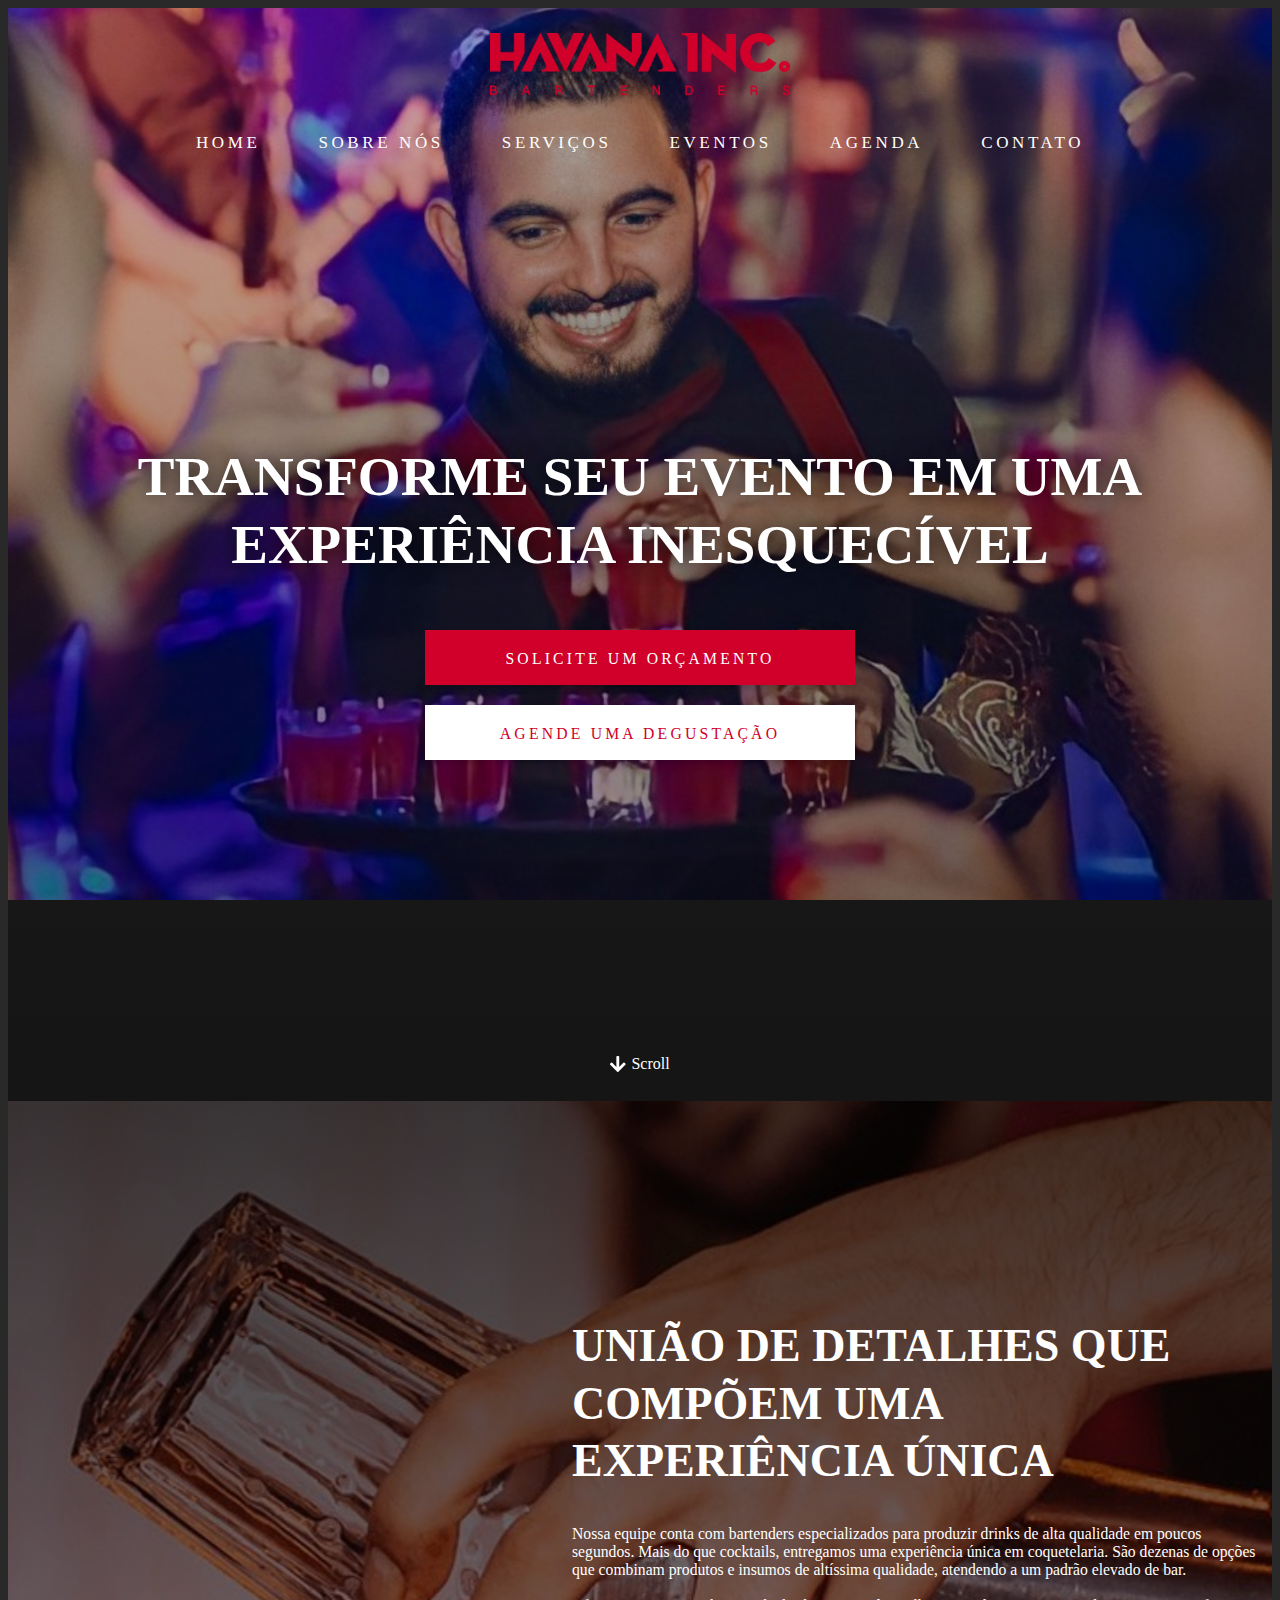
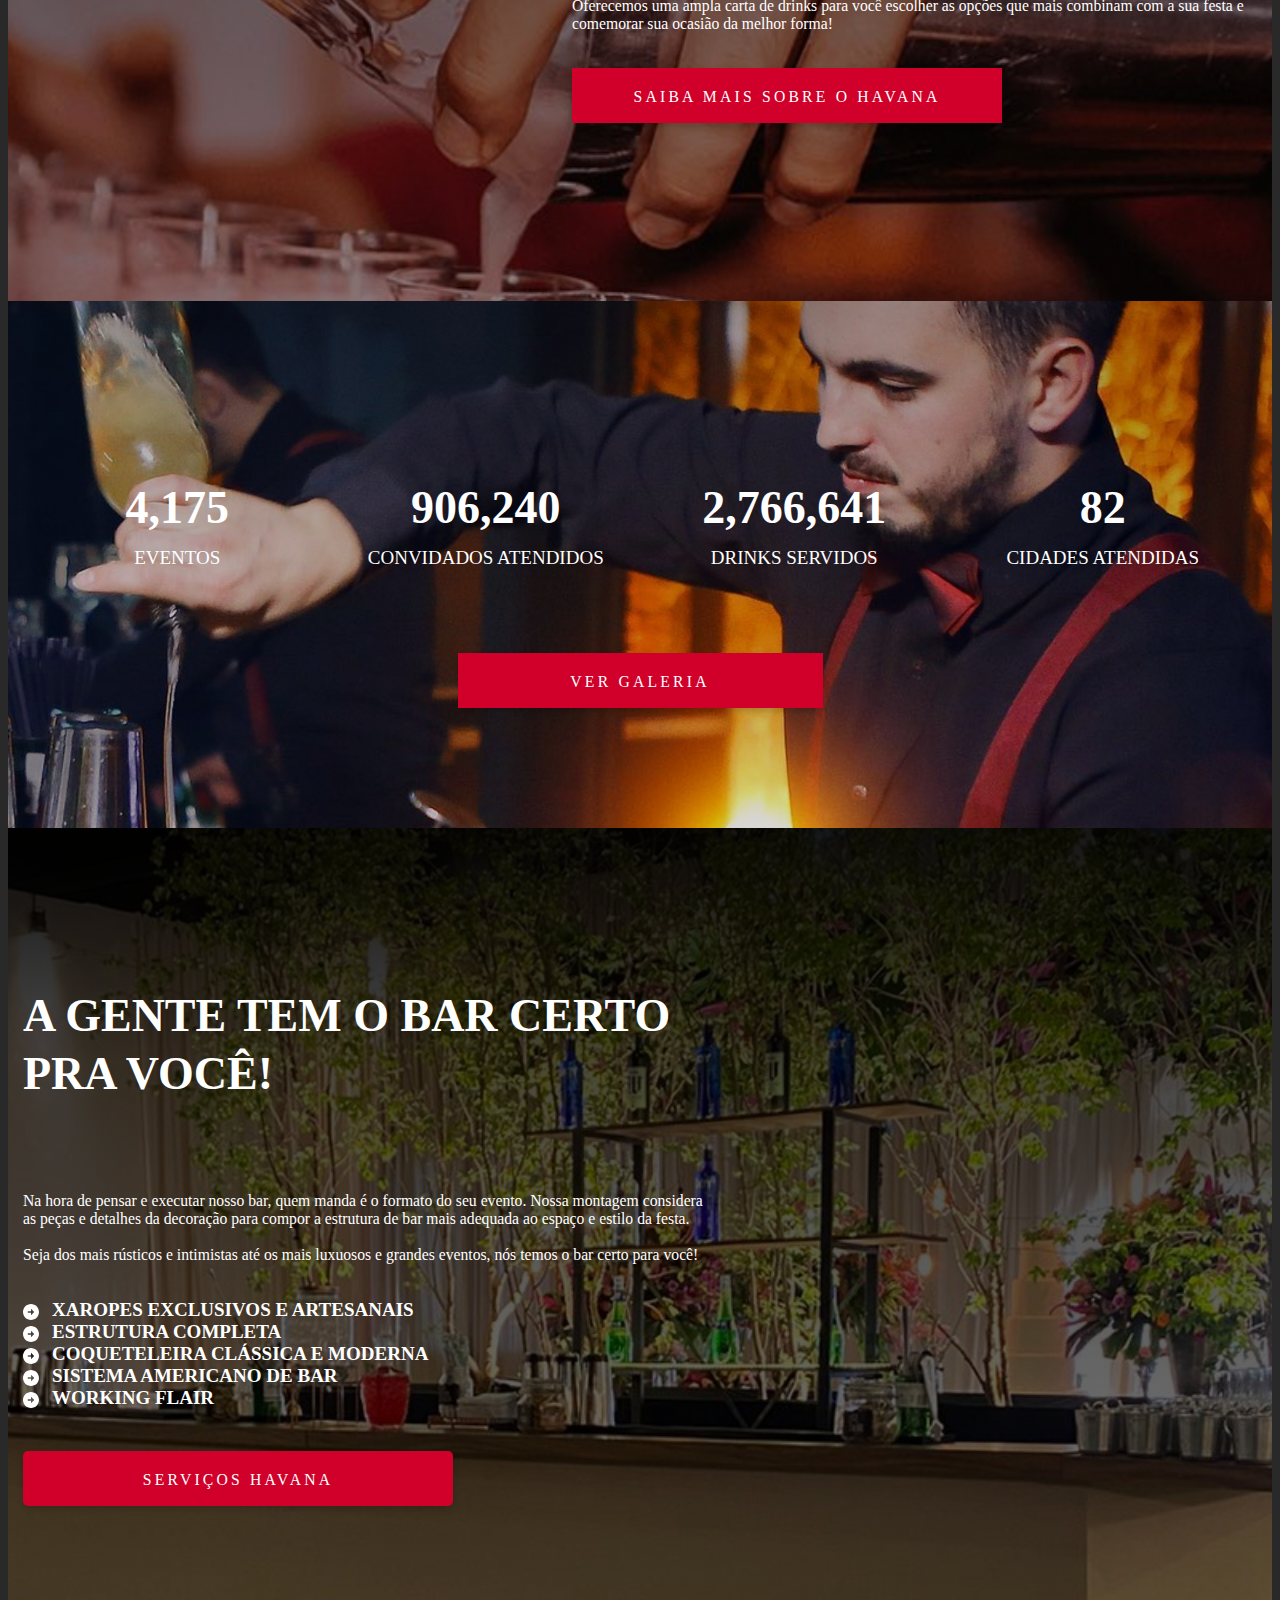
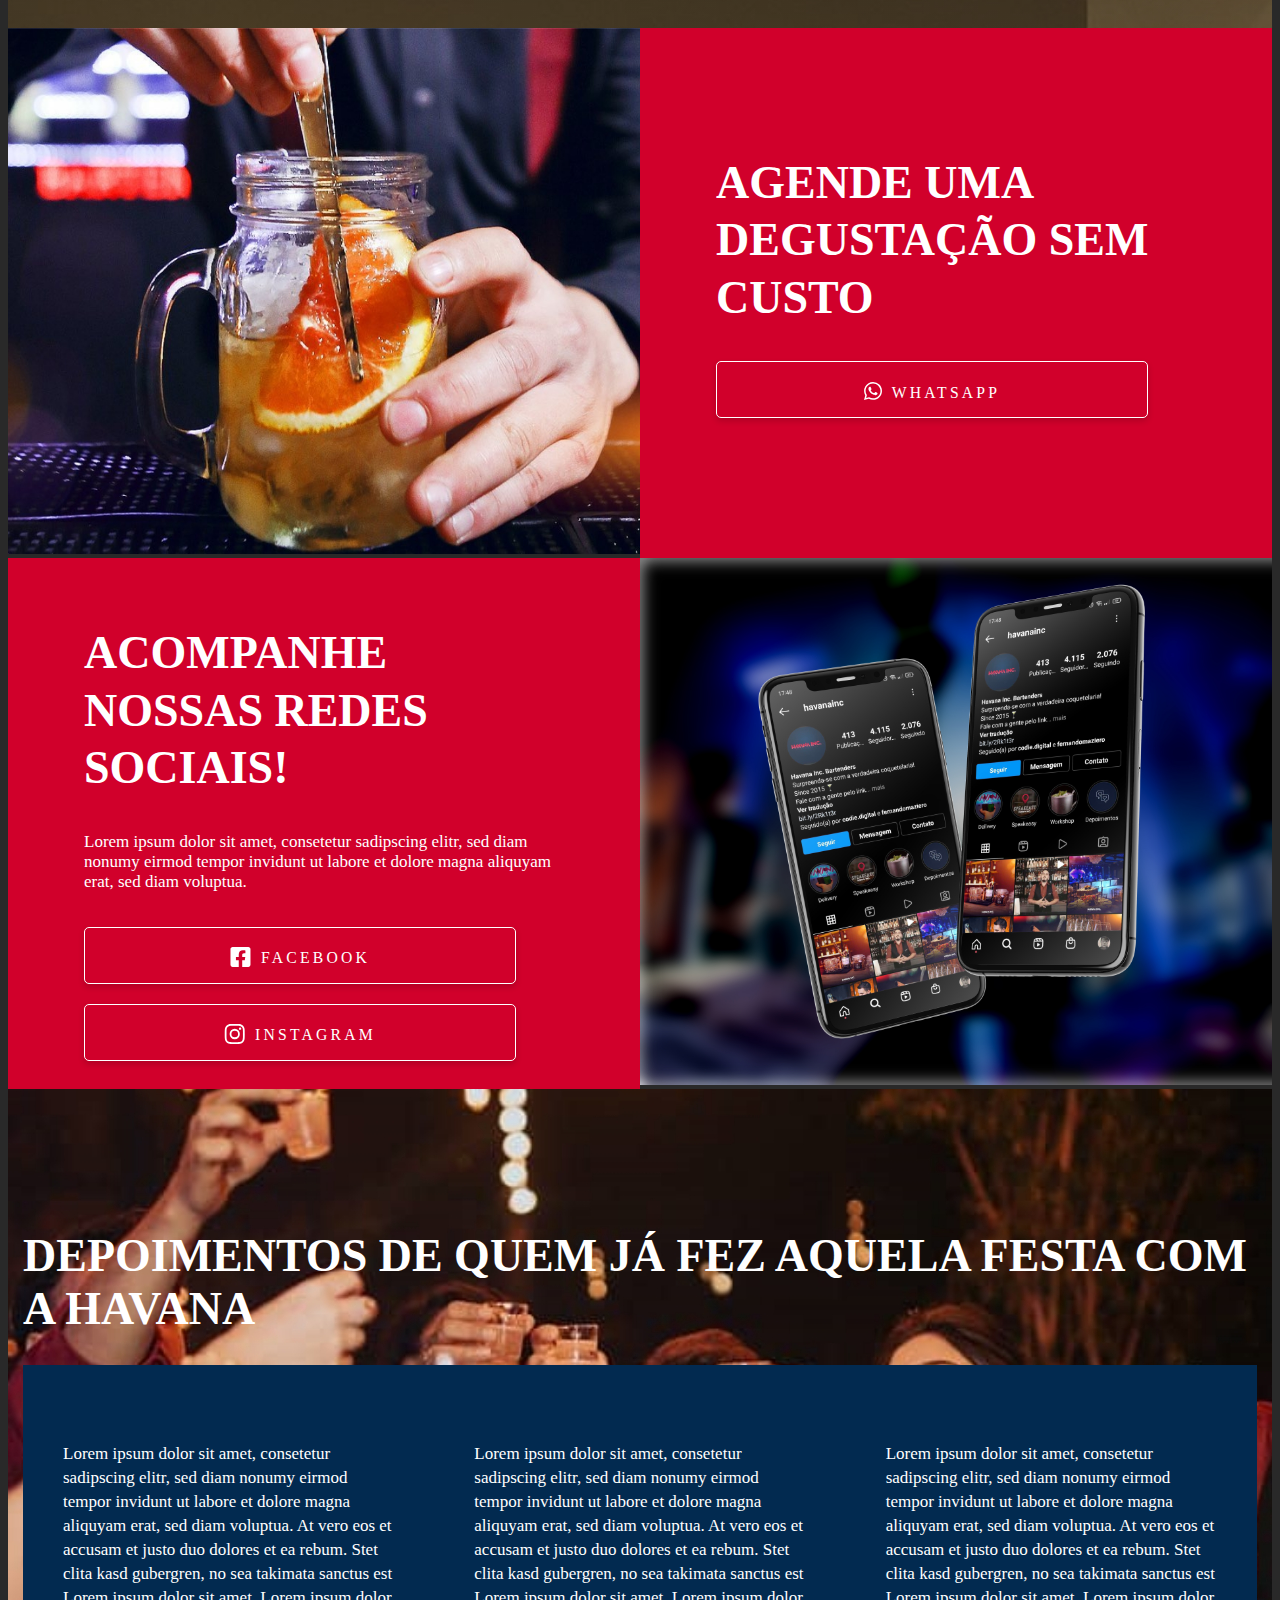
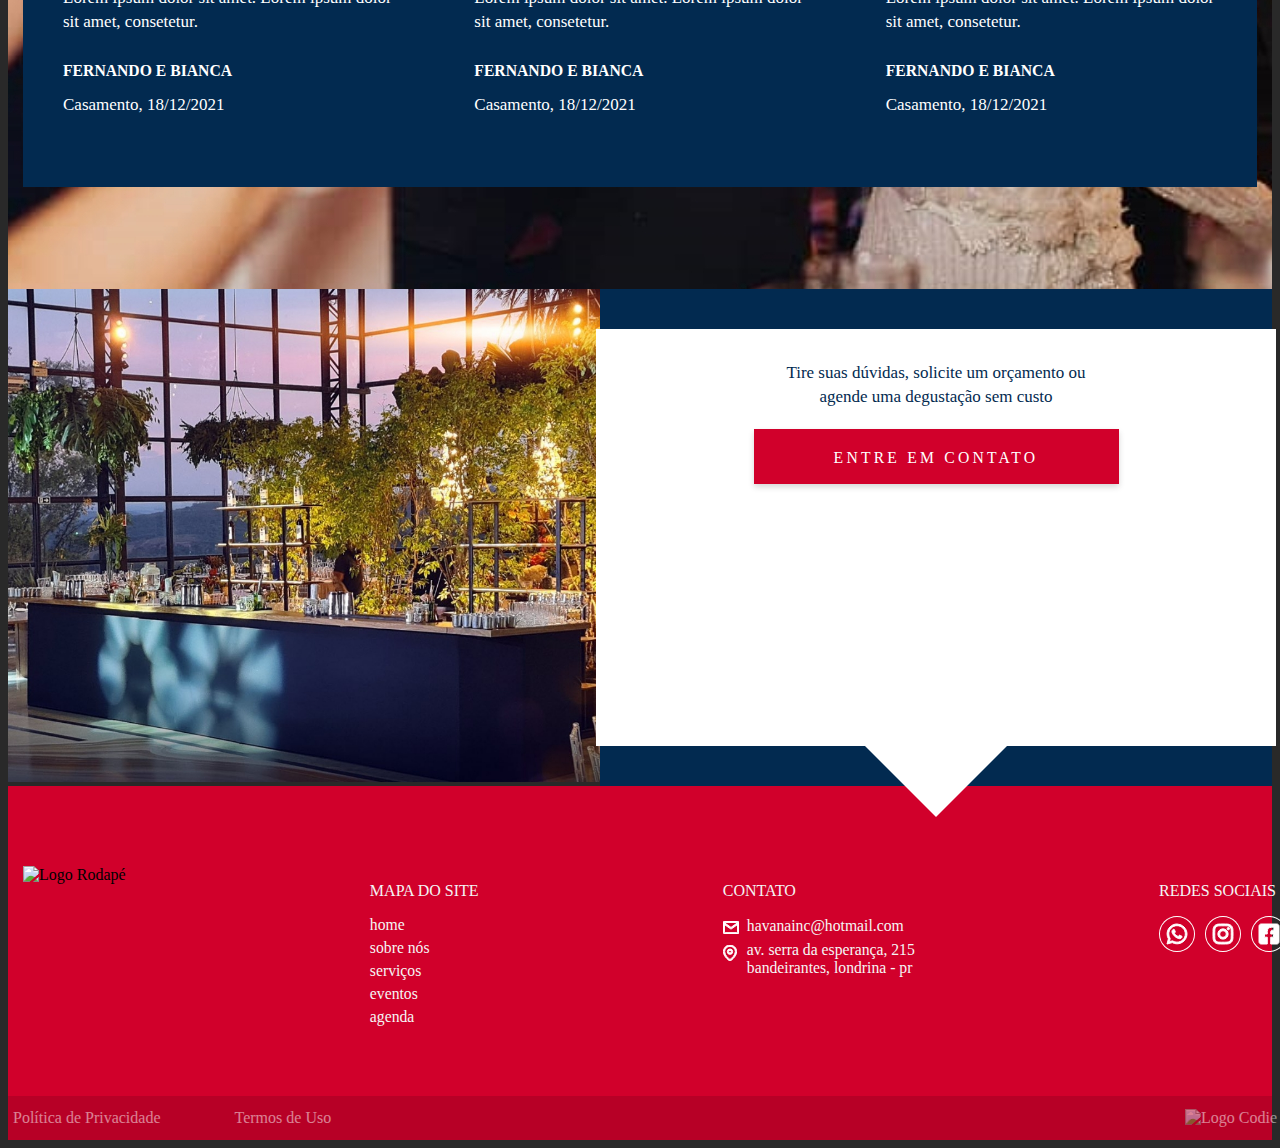
==== commit fa9b55e5: "feat: new pages" ====
--- a/index.html
+++ b/index.html
@@ -93,19 +93,19 @@
                 <a class="box-link link-1-regular-roc uppercase" href="index.html">home</a>
             </li>
             <li>
-                <a class="box-link link-1-regular-roc uppercase" href="">sobre nóS</a>
+                <a class="box-link link-1-regular-roc uppercase" href="sobre.html">sobre nóS</a>
             </li>
             <li>
-                <a class="box-link link-1-regular-roc uppercase" href="sobre.html">serviços</a>
+                <a class="box-link link-1-regular-roc uppercase" href="servicos.html">serviços</a>
             </li>
             <li>
-                <a class="box-link link-1-regular-roc uppercase" href="">eventos</a>
+                <a class="box-link link-1-regular-roc uppercase" href="eventos.html">eventos</a>
             </li>
             <li>
-                <a class="box-link link-1-regular-roc uppercase" href="">agenda</a>
+                <a class="box-link link-1-regular-roc uppercase" href="agenda.html">agenda</a>
             </li>
             <li>
-                <a class="box-link link-1-regular-roc uppercase" href="">contato</a>
+                <a class="box-link link-1-regular-roc uppercase" href="contato.html">contato</a>
             </li>
         </ul>
     </div>
@@ -138,7 +138,8 @@
                     <h1 class="titulo-1-bold-roc uppercase">Transforme seu evento em uma experiência inesquecível</h1>
 
                     <div class="buttons">
-                        <a class="bt full escuro link-2-regular-roc uppercase" href="">Solicite um orçamento</a>
+                        <a class="bt full escuro link-2-regular-roc uppercase" href="contato.html">Solicite um
+                            orçamento</a>
                         <a class="bt full claro link-2-regular-roc uppercase" href="">Agende uma degustação</a>
                     </div>
                 </div>
@@ -176,7 +177,8 @@
                         comemorar sua ocasião da melhor forma!
                     </p>
 
-                    <a class="bt full escuro link-2-regular-roc uppercase" href="">saiba mais sobre o havana</a>
+                    <a class="bt full escuro link-2-regular-roc uppercase" href="sobre.html">saiba mais sobre o
+                        havana</a>
                 </div>
             </div>
         </div>
@@ -222,7 +224,7 @@
                     <p class="paragrafo-1-medium-roc uppercase">CIDADES ATENDIDAS</p>
                 </div>
             </div>
-            <a class="bt escuro link-2-regular-roc uppercase" href="">ver galeria</a>
+            <a class="bt escuro link-2-regular-roc uppercase" href="galeria.html">ver galeria</a>
         </div>
 
 
@@ -316,7 +318,8 @@
                         </li>
                     </ul>
 
-                    <a class="bt full escuro radius link-2-regular-roc uppercase" href="">serviços havana</a>
+                    <a class="bt full escuro radius link-2-regular-roc uppercase" href="servicos.html">serviços
+                        havana</a>
                 </div>
             </div>
         </div>
@@ -328,11 +331,11 @@
             <div class="image">
                 <img src="imagens/home-degustacao.jpg" alt="Degustação">
             </div>
-    
+
             <div class="text">
                 <div class="box-text">
                     <h2 class="titulo-2-bold-roc uppercase">Agende uma degustação sem custo</h2>
-    
+
                     <a class="bt full transparent" href="">
                         <svg xmlns="http://www.w3.org/2000/svg" width="18" height="18" viewBox="0 0 18 18">
                             <g>
@@ -349,21 +352,22 @@
         </div>
 
         <div class="text-image divisor-half">
-           <div class="image">
-            <img src="imagens/background-acompanhe-nossas-redes.jpg" alt="background acompanhe nossas redes">
-           </div>
-   
+            <div class="image">
+                <img src="imagens/background-acompanhe-nossas-redes.jpg" alt="background acompanhe nossas redes">
+            </div>
+
 
             <div class="text midias">
                 <div class="box-text">
                     <h2 class="titulo-2-bold-roc uppercase">acompanhe nossas redes sociais!</h2>
-    
-                    <p class="paragrafo-2-light-graphie">Lorem ipsum dolor sit amet, consetetur sadipscing elitr, sed diam
+
+                    <p class="paragrafo-2-light-graphie">Lorem ipsum dolor sit amet, consetetur sadipscing elitr, sed
+                        diam
                         nonumy eirmod tempor invidunt ut
                         labore et dolore magna aliquyam erat, sed diam voluptua.
                     </p>
-    
-                    <a class="bt full transparent" href="">
+
+                    <a class="bt full transparent" href="https://www.facebook.com/havanaincbartenders">
                         <svg xmlns="http://www.w3.org/2000/svg" width="21" height="20" viewBox="0 0 21 20">
                             <g>
                                 <g>
@@ -372,10 +376,10 @@
                                 </g>
                             </g>
                         </svg>
-                        <span class="link-2-regular-roc uppercase">whatsapp</span>
-                    </a>
-    
-                    <a class="bt full transparent" href="">
+                        <span class="link-2-regular-roc uppercase">facebook</span>
+                    </a>
+
+                    <a class="bt full transparent" href="https://www.instagram.com/havanainc/">
                         <svg xmlns="http://www.w3.org/2000/svg" width="21" height="20" viewBox="0 0 21 20">
                             <g>
                                 <g>
@@ -520,7 +524,7 @@
                 <div class="triangulo-para-baixo"></div>
 
                 <div class="logo">
-                    <img  src="imagens/logo-contato.png" alt="">
+                    <img src="imagens/logo-contato.png" alt="">
                 </div>
 
 
@@ -584,9 +588,9 @@
                 <h3 class="titulo-5-medium-roc uppercase">MAPA DO SITE</h3>
                 <a class="link-2-regular-roc lowcase" href="index.html">Home</a>
                 <a class="link-2-regular-roc lowcase" href="sobre.html">sobre nóS</a>
-                <a class="link-2-regular-roc lowcase" href="">serviços</a>
+                <a class="link-2-regular-roc lowcase" href="servicos.html">serviços</a>
                 <a class="link-2-regular-roc lowcase" href="contato.html">eventos</a>
-                <a class="link-2-regular-roc lowcase" href="">agenda</a>
+                <a class="link-2-regular-roc lowcase" href="agenda.html">agenda</a>
             </div>
 
             <div class="links-footer">
@@ -635,7 +639,8 @@
                         </svg>
                     </div>
 
-                    <a class="link-2-regular-roc lowcase" href="">
+                    <a class="link-2-regular-roc lowcase"
+                        href="https://www.google.com/maps/place/Av.+Serra+da+Esperan%C3%A7a,+215+-+Bandeirantes,+Londrina+-+PR,+86065-090/@-23.3000576,-51.198192,17z/data=!3m1!4b1!4m5!3m4!1s0x94eb5b3f2773373b:0x142a516d252dc24!8m2!3d-23.3000576!4d-51.1960033">
                         <span>
                             Av. Serra da Esperança, 215 <br />
                             Bandeirantes, Londrina - PR
@@ -737,19 +742,13 @@
             </div>
     </footer>
 
-<script type="text/javascript">
-    fetch('https://api.codie.digital/home')
-  .then(response => response.json())
-  .then(data => console.log(data));
-</script>
-
-
     <!--Bootstrap/Jquery/cdnjs-->
     <script src="https://cdn.jsdelivr.net/npm/bootstrap@5.0.2/dist/js/bootstrap.bundle.min.js"
         integrity="sha384-MrcW6ZMFYlzcLA8Nl+NtUVF0sA7MsXsP1UyJoMp4YLEuNSfAP+JcXn/tWtIaxVXM" crossorigin="anonymous">
     </script>
     <script src="https://code.jquery.com/jquery-3.3.1.min.js"
         integrity="sha256-FgpCb/KJQlLNfOu91ta32o/NMZxltwRo8QtmkMRdAu8=" crossorigin="anonymous"></script>
+
     <!-- Este � o owl-carousel-->
     <script src="./scripts/owl-carousel/dist/owl.carousel.min.js"></script>
 
--- a/styles/main.css
+++ b/styles/main.css
@@ -1,6 +1,6 @@
 :root {
   --vermelho: #d1002b;
-  --azul: #011428;
+  --azul: #022a50;
 }
 html {
   scroll-behavior: smooth;
@@ -318,12 +318,11 @@
   background-position: top;
   background-repeat: no-repeat;
 }
-.background-generic .bg::after {
+.background-generic .bg::before {
   content: "";
   width: 100%;
   height: 100%;
-  background-image: linear-gradient(to top, rgba(0, 0, 0, 0.5) 0%, rgba(0, 0, 0, 0) 100%);
-  opacity: 0.5;
+  background-image: linear-gradient(180deg, rgba(0, 0, 0, 0.7) 0%, rgba(0, 0, 0, 0.3) 100%);
   position: absolute;
   top: 0;
   left: 0;
@@ -339,6 +338,10 @@
 .background-generic .bg .text a {
   box-shadow: 0 3px 6px rgba(0, 0, 0, 0.16);
 }
+.background-generic .bg .container-havana {
+  position: relative;
+  z-index: 2;
+}
 .background-generic .bg .container-havana h2 {
   color: #fff;
   line-height: 1.25;
@@ -369,8 +372,8 @@
 .background-generic ul + * {
   margin-top: 42px;
 }
-.background-generic.margin-title-grande h2 {
-  margin-bottom: 60px;
+.background-generic.margin-title-grande .container-havana h2 + * {
+  margin-top: 90px;
 }
 .background-generic.align-left .text {
   margin: 0 auto 0 0;
@@ -478,17 +481,6 @@
   background-position: top;
   background-repeat: no-repeat;
 }
-#feedback .bg::after {
-  content: "";
-  width: 100%;
-  height: 100%;
-  background-image: linear-gradient(180deg, rgba(0, 0, 0, 0.7) 0%, rgba(0, 0, 0, 0.3) 100%);
-  opacity: 0.5;
-  position: absolute;
-  top: 0;
-  left: 0;
-  z-index: 1;
-}
 #feedback .container-havana {
   color: #fff;
   position: relative;
@@ -537,6 +529,40 @@
   width: 100%;
   object-fit: cover;
   object-position: center center;
+}
+#contato .text-midias {
+  color: #fff;
+  text-align: left;
+  width: 100%;
+  max-width: 510px;
+}
+#contato .text-midias h2 {
+  line-height: 1.25;
+  max-width: 510px;
+}
+#contato .text-midias h2,
+#contato .text-midias p {
+  margin-bottom: 0;
+}
+#contato .text-midias h2 + * {
+  margin-top: 35px;
+}
+#contato .text-midias p + * {
+  margin-top: 35px;
+}
+#contato .text-midias a {
+  display: flex;
+  align-items: center;
+}
+#contato .text-midias a svg {
+  margin-right: 10px;
+  fill: #fff;
+}
+#contato .text-midias a span {
+  padding-top: 3px;
+}
+#contato .text-midias a + * {
+  margin-top: 20px;
 }
 #contato .text {
   background-color: var(--azul);
@@ -681,16 +707,34 @@
   margin-top: 78px;
 }
 #equipe {
+  padding-top: 77px;
+  padding-bottom: 95px;
   background-color: var(--azul);
 }
 #equipe .container-havana {
   color: #fff;
   text-align: center;
+}
+#equipe .container-havana p {
+  max-width: 722px;
+  margin: 0 auto;
+}
+#equipe .container-havana p + * {
+  margin-top: 100px;
+}
+#equipe .container-havana h2,
+#equipe .container-havana h3,
+#equipe .container-havana p {
+  margin-bottom: 0;
+}
+#equipe .container-havana h2 + * {
+  margin-top: 26px;
 }
 #equipe .container-havana .grid-equipe {
   display: grid;
   grid-template-columns: repeat(3, 1fr);
   justify-items: center;
+  row-gap: 60px;
 }
 #equipe .container-havana .grid-equipe .card-equipe {
   max-width: 420px;
@@ -703,12 +747,52 @@
 #equipe .container-havana .grid-equipe .card-equipe img + * {
   margin-top: 25px;
 }
-#equipe .container-havana .grid-equipe .card-equipe h2,
-#equipe .container-havana .grid-equipe .card-equipe p {
-  margin-bottom: 0;
+#equipe .container-havana .grid-equipe .card-equipe h3 + * {
+  margin-top: 15px;
 }
 #equipe .container-havana .grid-equipe .card-equipe p {
   max-width: 386px;
+  overflow: hidden;
+  text-overflow: ellipsis;
+  display: -webkit-box;
+  -webkit-line-clamp: 8;
+  -webkit-box-orient: vertical;
+}
+#beleza-bar .bg::after {
+  content: "";
+  width: 100%;
+  height: 100%;
+  background-image: linear-gradient(180deg, rgba(0, 0, 0, 0.5) 0%, rgba(0, 0, 0, 0) 100%);
+  position: absolute;
+  top: 0;
+  left: 0;
+  z-index: 1;
+}
+#beleza-bar .text p {
+  max-width: 560px;
+}
+#xaropes .bg::after {
+  opacity: 0;
+}
+#banner .bg.interna::after {
+  display: none;
+}
+#banner .interna .container-havana {
+  justify-content: center;
+}
+.contato-interna {
+  max-width: 1388px;
+  width: 100%;
+  display: flex;
+  justify-content: space-between;
+}
+#agenda-interna {
+  color: #fff;
+  padding-top: 70px;
+  padding-bottom: 100px;
+}
+#agenda-interna h1 + * {
+  margin-top: 65px;
 }
 @media only screen and (max-width: 1200px) {
   @import "responsive/1200.css";
--- a/styles/responsive/1024.css
+++ b/styles/responsive/1024.css
@@ -83,4 +83,7 @@
   #contato .text {
     padding: 90px 30px 30px;
   }
+  #feedback .container-havana .box-feedback .box {
+    margin: 0 auto;
+  }
 }
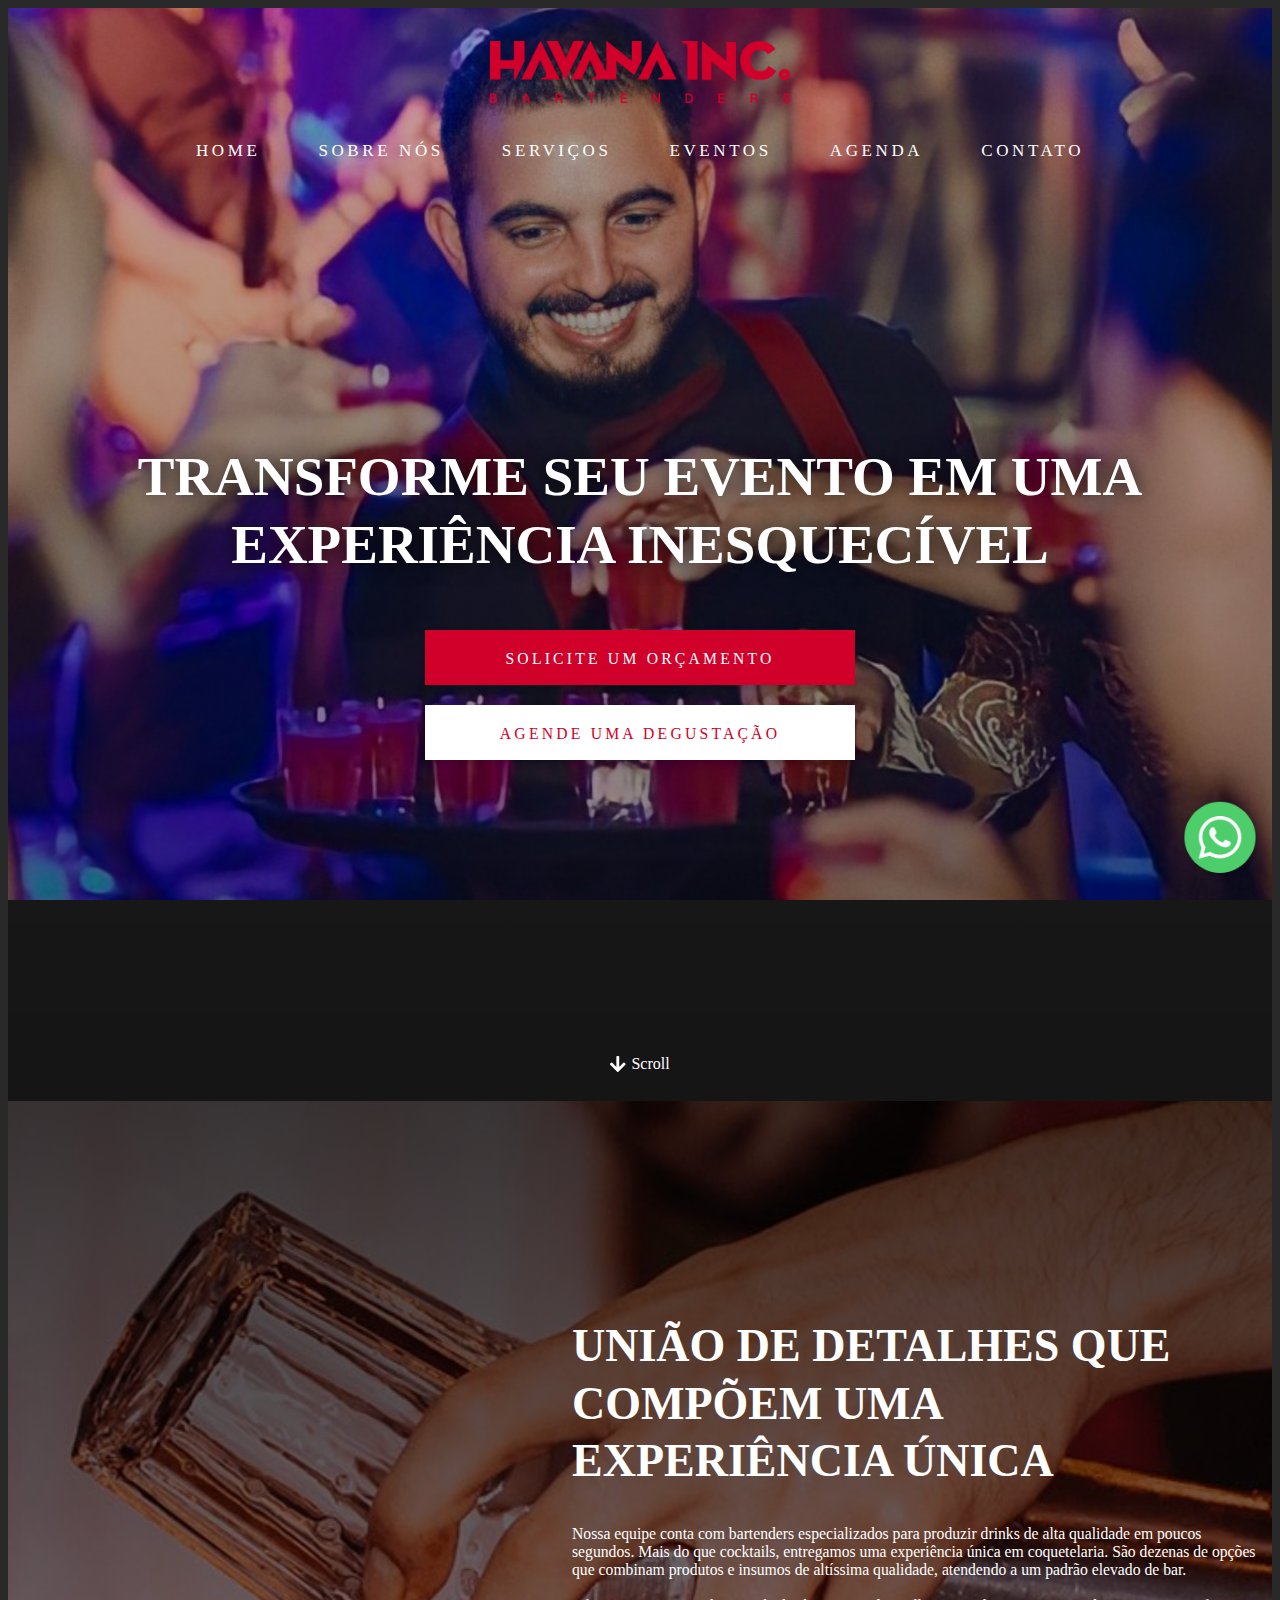
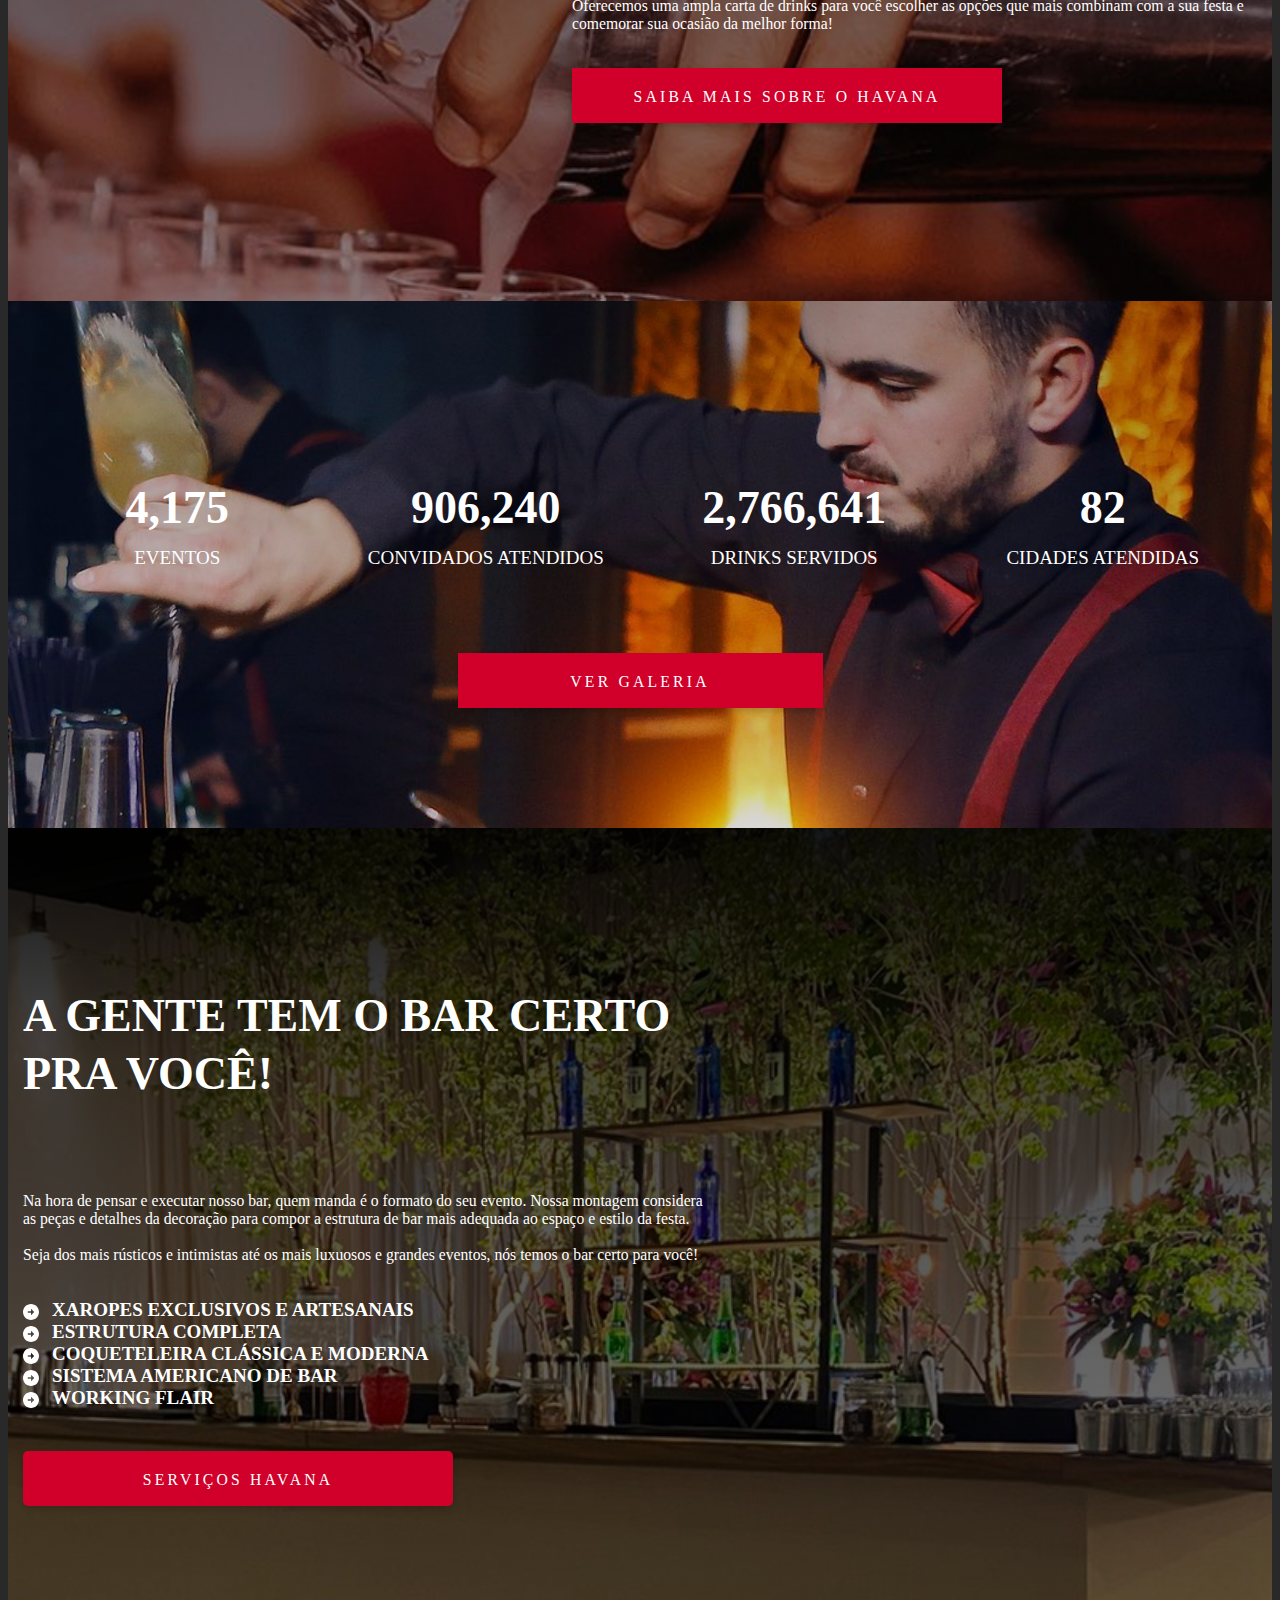
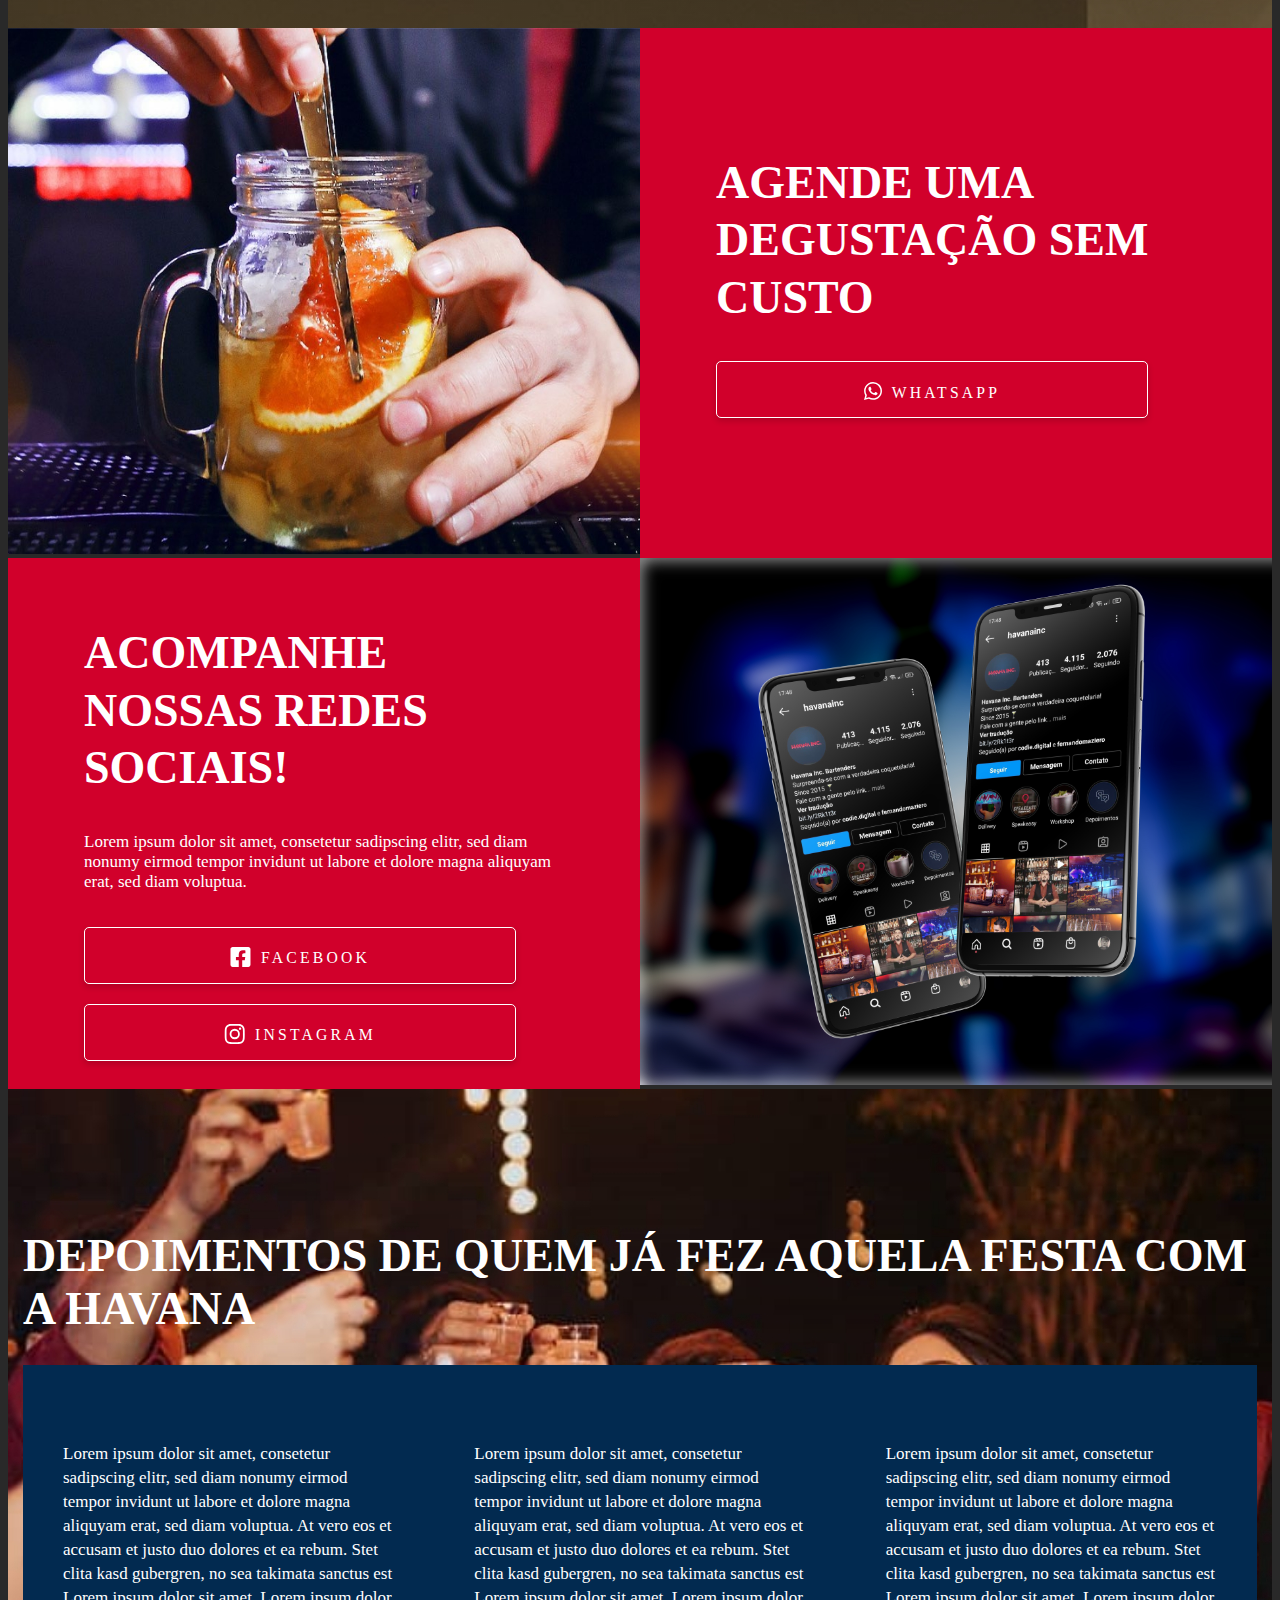
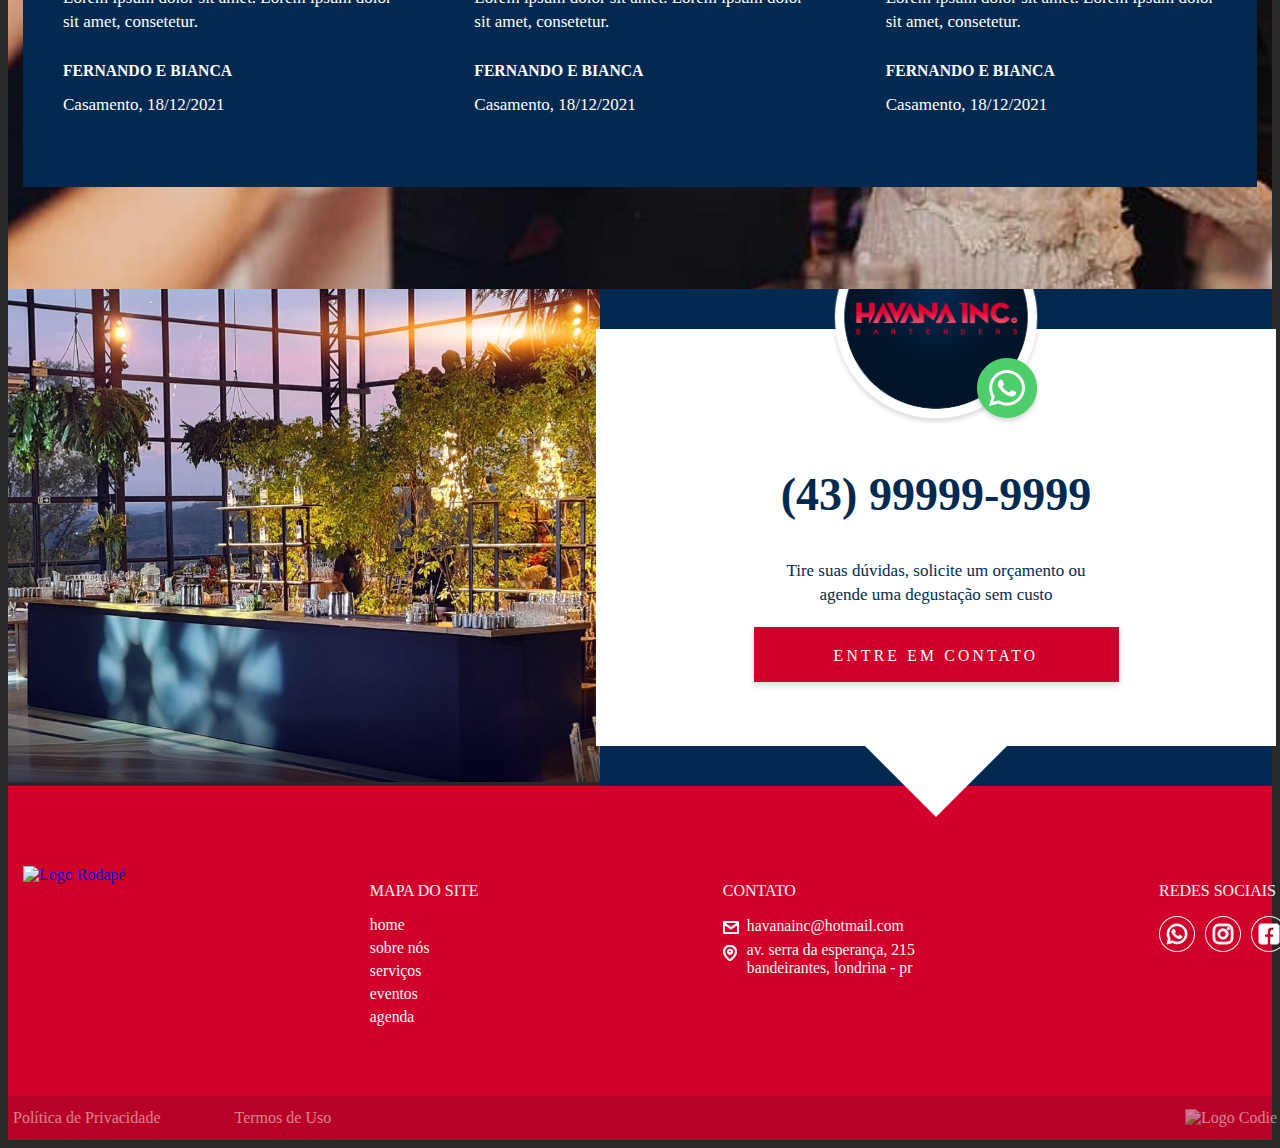
==== commit 836e8421: "Merge pull request #4 from marcos-ribas25/new-pages" ====
--- a/index.html
+++ b/index.html
@@ -129,6 +129,11 @@
         </div>
     </header>
 
+    <a class="whatsapp" target="_blank" href="https://api.whatsapp.com/send?1=pt_BR&phone=5543998353008">
+        <img src="imagens/buttom-whatsapp.png" alt="whatsapp Havana">
+    </a>
+
+
     <section id="banner">
         <div class="bg" style="background-image: url(imagens/home-banner.jpg);">
             <div class="container-havana">
@@ -138,9 +143,12 @@
                     <h1 class="titulo-1-bold-roc uppercase">Transforme seu evento em uma experiência inesquecível</h1>
 
                     <div class="buttons">
-                        <a class="bt full escuro link-2-regular-roc uppercase" href="contato.html">Solicite um
-                            orçamento</a>
-                        <a class="bt full claro link-2-regular-roc uppercase" href="">Agende uma degustação</a>
+                        <a class="bt full escuro link-2-regular-roc uppercase" href="contato.html">
+                            Solicite um orçamento
+                        </a>
+                        <a class="bt full claro link-2-regular-roc uppercase" href="contato.html">
+                            Agende uma degustação
+                        </a>
                     </div>
                 </div>
 
@@ -177,7 +185,7 @@
                         comemorar sua ocasião da melhor forma!
                     </p>
 
-                    <a class="bt full escuro link-2-regular-roc uppercase" href="sobre.html">saiba mais sobre o
+                    <a class="bt full escuro link-2-regular-roc uppercase" href="sobre.html#equipe">saiba mais sobre o
                         havana</a>
                 </div>
             </div>
@@ -224,7 +232,7 @@
                     <p class="paragrafo-1-medium-roc uppercase">CIDADES ATENDIDAS</p>
                 </div>
             </div>
-            <a class="bt escuro link-2-regular-roc uppercase" href="galeria.html">ver galeria</a>
+            <a class="bt escuro link-2-regular-roc uppercase" href="eventos.html">ver galeria</a>
         </div>
 
 
@@ -318,8 +326,9 @@
                         </li>
                     </ul>
 
-                    <a class="bt full escuro radius link-2-regular-roc uppercase" href="servicos.html">serviços
-                        havana</a>
+                    <a class="bt full escuro radius link-2-regular-roc uppercase" href="servicos.html">
+                        serviços havana
+                    </a>
                 </div>
             </div>
         </div>
@@ -336,7 +345,9 @@
                 <div class="box-text">
                     <h2 class="titulo-2-bold-roc uppercase">Agende uma degustação sem custo</h2>
 
-                    <a class="bt full transparent" href="">
+                    <a target="_black" class="bt full transparent"
+                        href="https://api.whatsapp.com/send?1=pt_BR&phone=5543998353008">
+
                         <svg xmlns="http://www.w3.org/2000/svg" width="18" height="18" viewBox="0 0 18 18">
                             <g>
                                 <g>
@@ -345,6 +356,7 @@
                                 </g>
                             </g>
                         </svg>
+
                         <span class="link-2-regular-roc uppercase">whatsapp</span>
                     </a>
                 </div>
@@ -367,7 +379,7 @@
                         labore et dolore magna aliquyam erat, sed diam voluptua.
                     </p>
 
-                    <a class="bt full transparent" href="https://www.facebook.com/havanaincbartenders">
+                    <a class="bt full transparent" target="_black" href="https://www.facebook.com/havanaincbartenders">
                         <svg xmlns="http://www.w3.org/2000/svg" width="21" height="20" viewBox="0 0 21 20">
                             <g>
                                 <g>
@@ -379,7 +391,7 @@
                         <span class="link-2-regular-roc uppercase">facebook</span>
                     </a>
 
-                    <a class="bt full transparent" href="https://www.instagram.com/havanainc/">
+                    <a class="bt full transparent" target="_black" href="https://www.instagram.com/havanainc/">
                         <svg xmlns="http://www.w3.org/2000/svg" width="21" height="20" viewBox="0 0 21 20">
                             <g>
                                 <g>
@@ -525,6 +537,9 @@
 
                 <div class="logo">
                     <img src="imagens/logo-contato.png" alt="">
+                    <a class="whatsapp-contato" target="_blanck"
+                        href="https://api.whatsapp.com/send?1=pt_BR&phone=5543998353008"><img
+                            src="imagens/whatsapp-section-contato.png" alt=""></a>
                 </div>
 
 
@@ -534,7 +549,8 @@
                     <p class="paragrafo-2-light-graphie">Tire suas dúvidas, solicite um orçamento ou agende uma
                         degustação sem custo</p>
 
-                    <a class="bt escuro link-2-regular-roc uppercase" href="">entre em contato</a>
+                    <a class="bt escuro link-2-regular-roc uppercase" target="_black"
+                        href="https://api.whatsapp.com/send?1=pt_BR&phone=5543998353008">entre em contato</a>
                 </div>
             </div>
         </div>
@@ -578,10 +594,11 @@
         </div>
     </section> -->
 
+
     <footer>
         <div class="container-havana">
             <div class="logo-footer">
-                <img src="imagens/logo-footer.png" alt="Logo Rodapé">
+                <a href="index.html"><img src="imagens/logo-footer.png" alt="Logo Rodapé"></a>
             </div>
 
             <div class="links-footer">
@@ -589,7 +606,7 @@
                 <a class="link-2-regular-roc lowcase" href="index.html">Home</a>
                 <a class="link-2-regular-roc lowcase" href="sobre.html">sobre nóS</a>
                 <a class="link-2-regular-roc lowcase" href="servicos.html">serviços</a>
-                <a class="link-2-regular-roc lowcase" href="contato.html">eventos</a>
+                <a class="link-2-regular-roc lowcase" href="eventos.html">eventos</a>
                 <a class="link-2-regular-roc lowcase" href="agenda.html">agenda</a>
             </div>
 
@@ -614,7 +631,7 @@
                         </svg>
                     </div>
 
-                    <a class="link-2-regular-roc lowcase" href="">
+                    <a class="link-2-regular-roc lowcase" href="mailto:havanainc@hotmail.com" target="_blank">
                         <span>
                             havanainc@hotmail.com
                         </span>
@@ -639,7 +656,7 @@
                         </svg>
                     </div>
 
-                    <a class="link-2-regular-roc lowcase"
+                    <a class="link-2-regular-roc lowcase" target="_blank"
                         href="https://www.google.com/maps/place/Av.+Serra+da+Esperan%C3%A7a,+215+-+Bandeirantes,+Londrina+-+PR,+86065-090/@-23.3000576,-51.198192,17z/data=!3m1!4b1!4m5!3m4!1s0x94eb5b3f2773373b:0x142a516d252dc24!8m2!3d-23.3000576!4d-51.1960033">
                         <span>
                             Av. Serra da Esperança, 215 <br />
@@ -654,7 +671,7 @@
                 <h3 class="titulo-5-medium-roc uppercase">redes sociais</h3>
 
                 <div class="icon">
-                    <a href="">
+                    <a href="https://api.whatsapp.com/send?1=pt_BR&phone=5543998353008" target="_blank">
                         <svg xmlns="http://www.w3.org/2000/svg" width="36" height="36" viewBox="0 0 36 36">
                             <defs>
                                 <clipPath id="fbawa">
@@ -677,7 +694,7 @@
                         </svg>
                     </a>
 
-                    <a href="https://www.instagram.com/havanainc/">
+                    <a href="https://www.instagram.com/havanainc/" target="_blank">
                         <svg xmlns="http://www.w3.org/2000/svg" width="36" height="36" viewBox="0 0 36 36">
                             <defs>
                                 <clipPath id="otfna">
@@ -700,7 +717,7 @@
                         </svg>
                     </a>
 
-                    <a href="https://www.facebook.com/havanaincbartenders">
+                    <a href="https://www.facebook.com/havanaincbartenders" target="_blank">
                         <svg xmlns="http://www.w3.org/2000/svg" width="36" height="36" viewBox="0 0 36 36">
                             <defs>
                                 <clipPath id="8tzla">
--- a/styles/main.css
+++ b/styles/main.css
@@ -8,6 +8,7 @@
 body {
   background: url(../images/background-body.jpg);
   overflow-x: hidden !important;
+  position: relative;
 }
 *:target,
 *:focus {
@@ -97,6 +98,14 @@
   border-radius: 5px;
   border: 1px solid #ffffff;
   box-shadow: 0 3px 6px rgba(0, 0, 0, 0.16);
+}
+.bt.transparent:hover {
+  background-color: #fff;
+  color: var(--vermelho);
+  border: 1px solid var(--vermelho);
+}
+.bt.transparent:hover svg {
+  fill: var(--vermelho);
 }
 .bt.radius {
   border-radius: 5px;
@@ -229,6 +238,20 @@
 header .block-bar {
   display: none;
 }
+.whatsapp {
+  position: fixed;
+  z-index: 99;
+  max-width: 80px;
+  max-height: 80px;
+  right: 20px;
+  bottom: 20px;
+}
+.whatsapp img {
+  width: 100%;
+  height: inherit;
+  object-fit: contain;
+  background-position: center;
+}
 #banner .bg {
   width: 100%;
   min-height: 100vh;
@@ -306,6 +329,9 @@
     transform: translateY(0%);
   }
 }
+.hidden {
+  display: none;
+}
 .background-generic .bg {
   width: 100%;
   background-size: cover;
@@ -563,6 +589,13 @@
 }
 #contato .text-midias a + * {
   margin-top: 20px;
+}
+#contato .text-midias .bt.full.transparent:hover {
+  color: var(--azul);
+  border-color: var(--azul);
+}
+#contato .text-midias .bt.full.transparent:hover svg {
+  fill: var(--azul);
 }
 #contato .text {
   background-color: var(--azul);
@@ -598,9 +631,15 @@
   max-width: 212px;
   margin: -115px auto 0;
   width: 100%;
+  position: relative;
 }
 #contato .text .box-text .logo img {
   width: 100%;
+}
+#contato .text .box-text .logo .whatsapp-contato {
+  position: absolute;
+  bottom: 0;
+  right: 0;
 }
 #contato .text .box-text .logo + * {
   margin-top: 15px;
@@ -794,6 +833,54 @@
 #agenda-interna h1 + * {
   margin-top: 65px;
 }
+.bg-eventos {
+  width: 100%;
+  min-height: 100vh;
+  padding-top: 250px;
+  position: relative;
+}
+#eventos {
+  color: #fff;
+}
+#eventos .container-havana + * {
+  margin-top: 100px;
+}
+#eventos .grid-images {
+  display: grid;
+  grid-template-columns: repeat(2, 1fr);
+}
+#eventos .grid-images .box-image {
+  max-height: 540px;
+  width: 100%;
+  position: relative;
+}
+#eventos .grid-images .box-image img {
+  width: 100%;
+  height: 100%;
+  object-fit: cover;
+}
+#eventos .grid-images .box-image:hover .legenda {
+  opacity: 1;
+}
+#eventos .grid-images .legenda {
+  position: absolute;
+  bottom: 0;
+  left: 0;
+  background-color: rgba(0, 0, 0, 0.6);
+  width: 100%;
+  height: 100px;
+  opacity: 0;
+  transition: 0.3s ease-in-out;
+  display: flex;
+  flex-direction: column;
+  justify-content: center;
+  padding-left: 30px;
+}
+#eventos .grid-images .legenda h3,
+#eventos .grid-images .legenda p {
+  margin-bottom: 0;
+  color: #fff;
+}
 @media only screen and (max-width: 1200px) {
   @import "responsive/1200.css";
 }
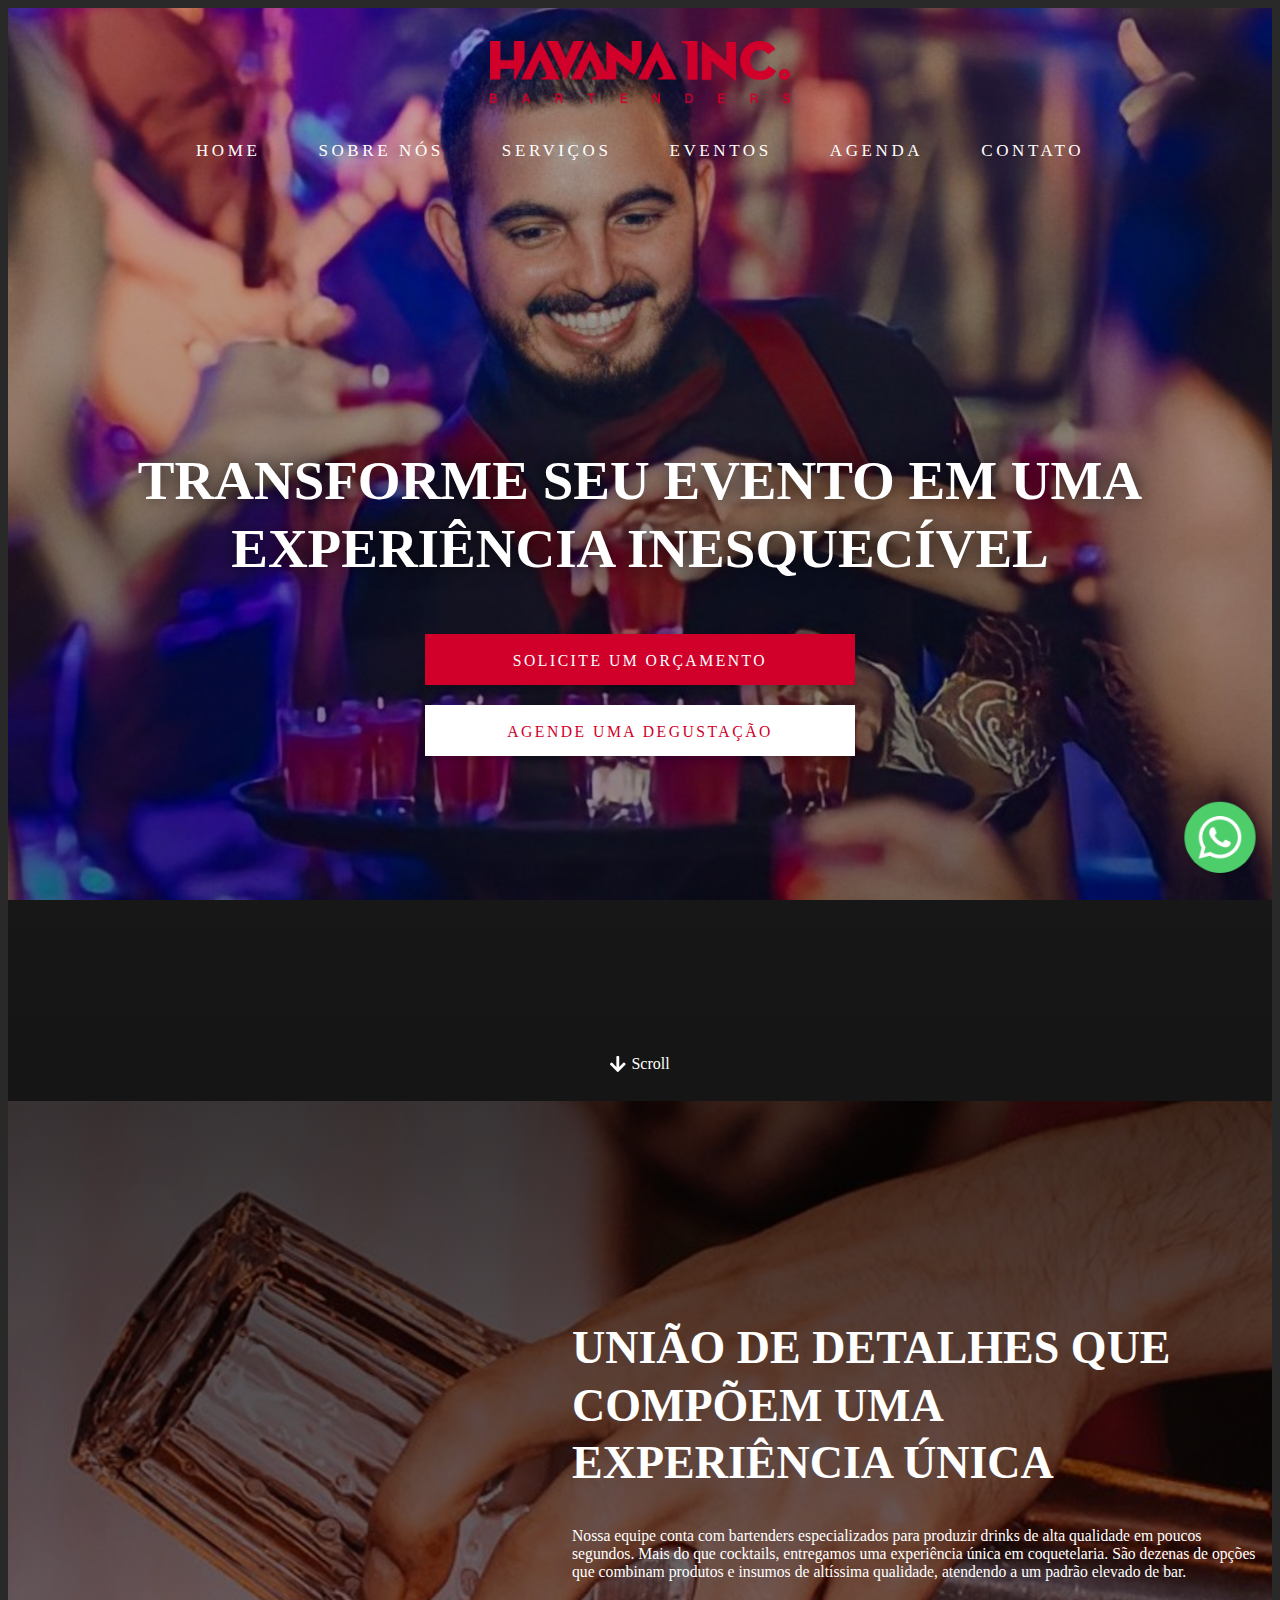
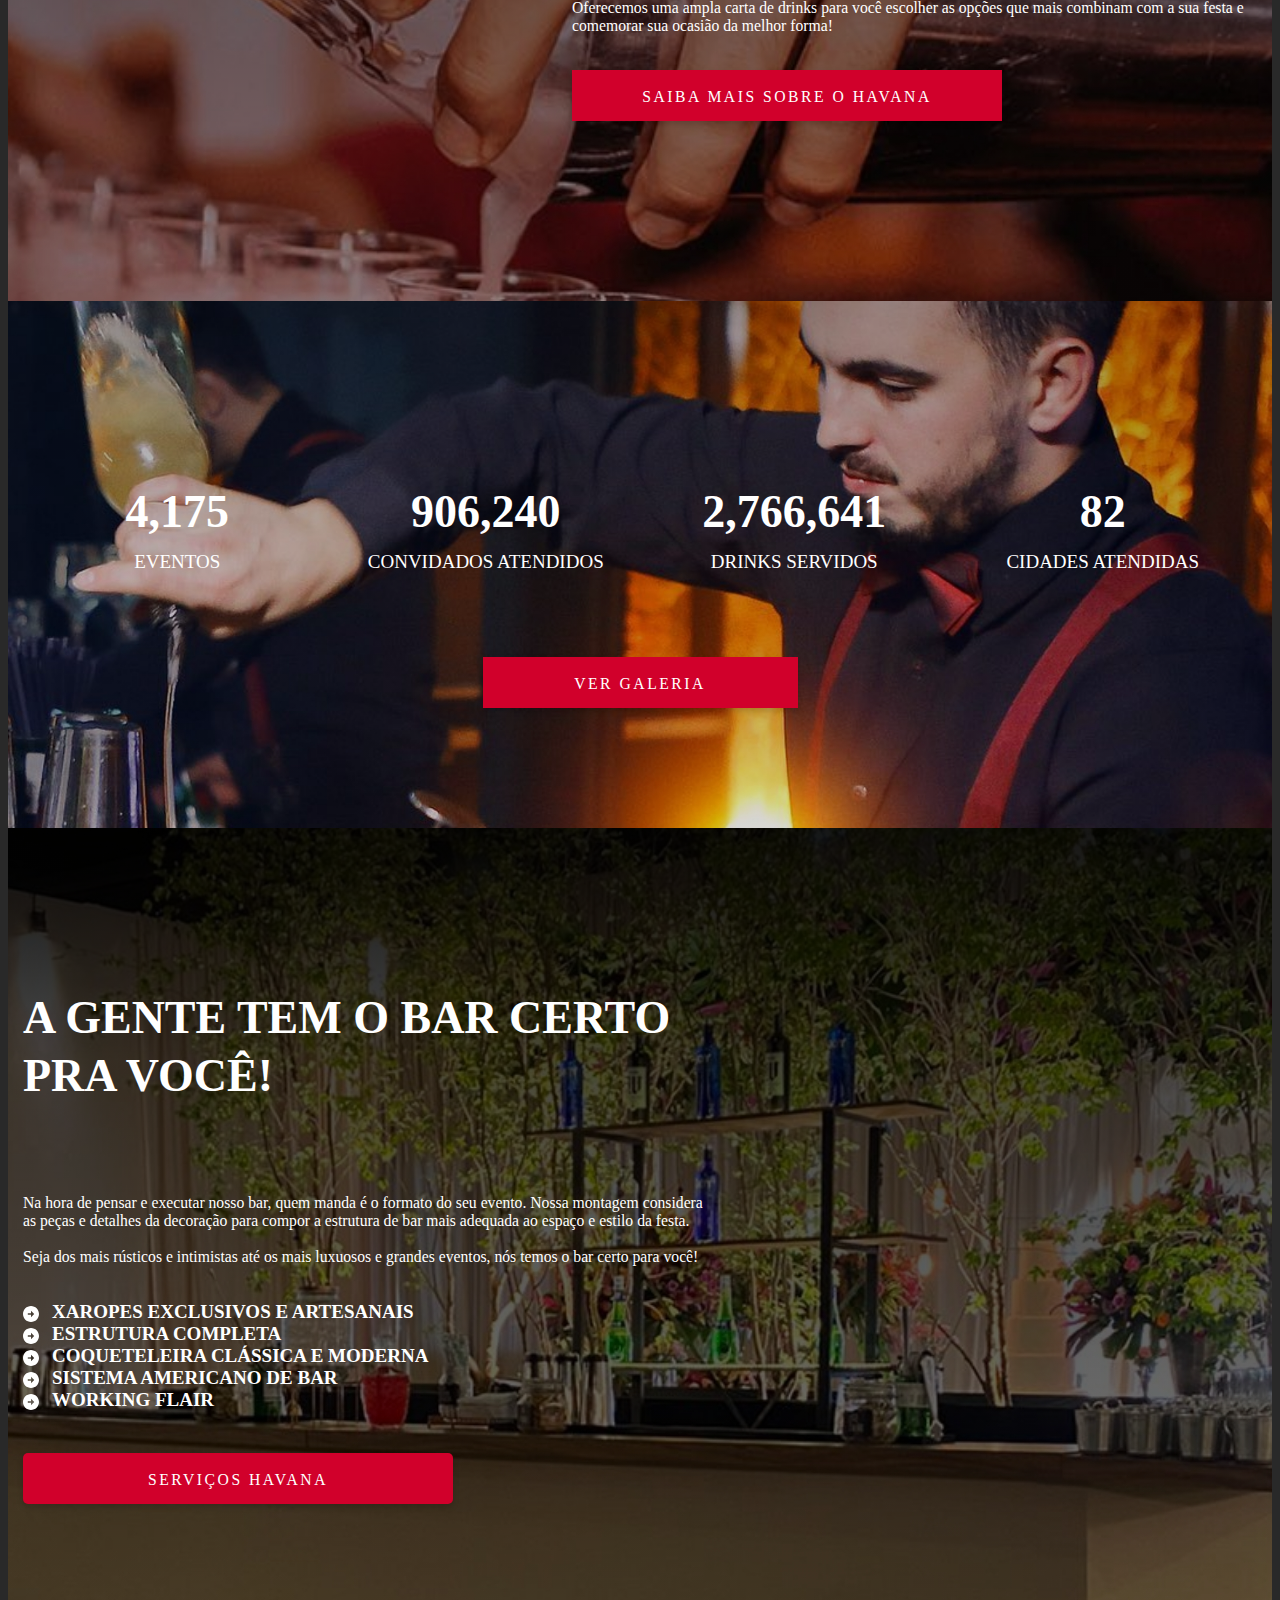
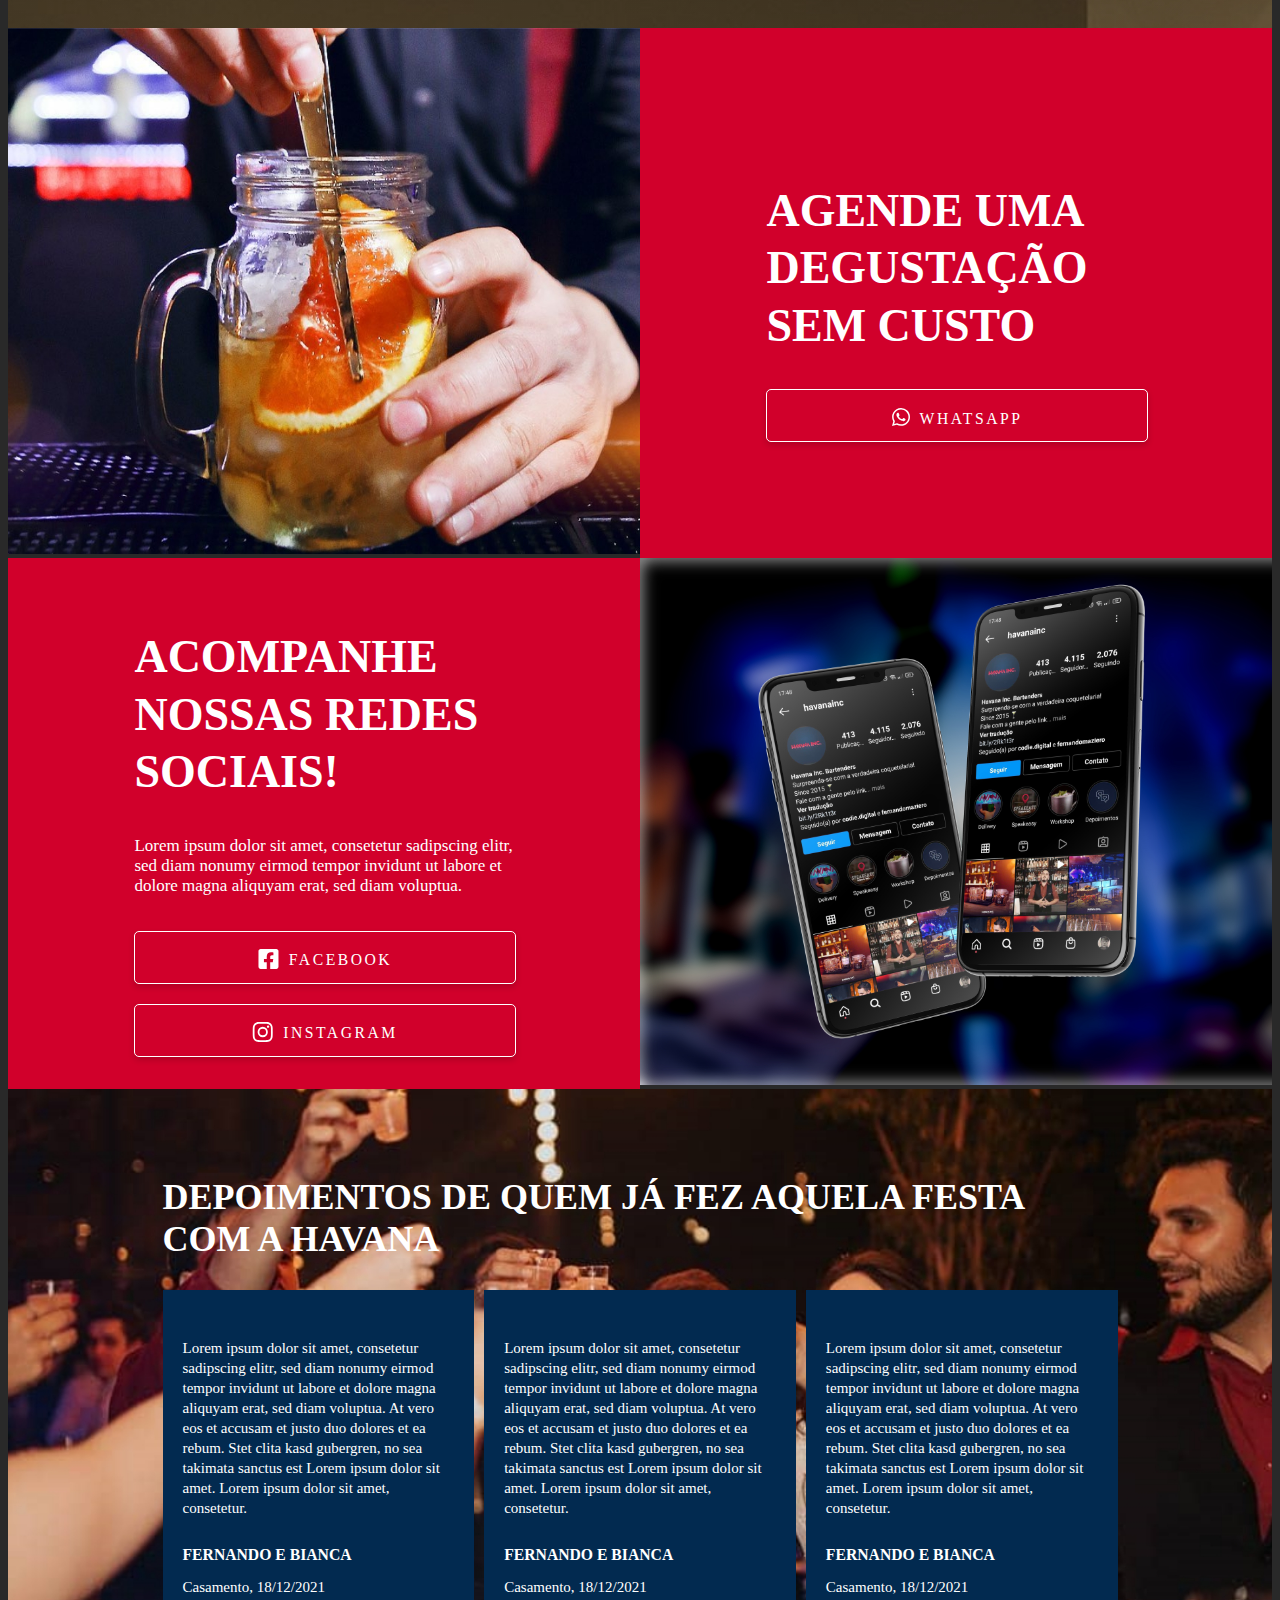
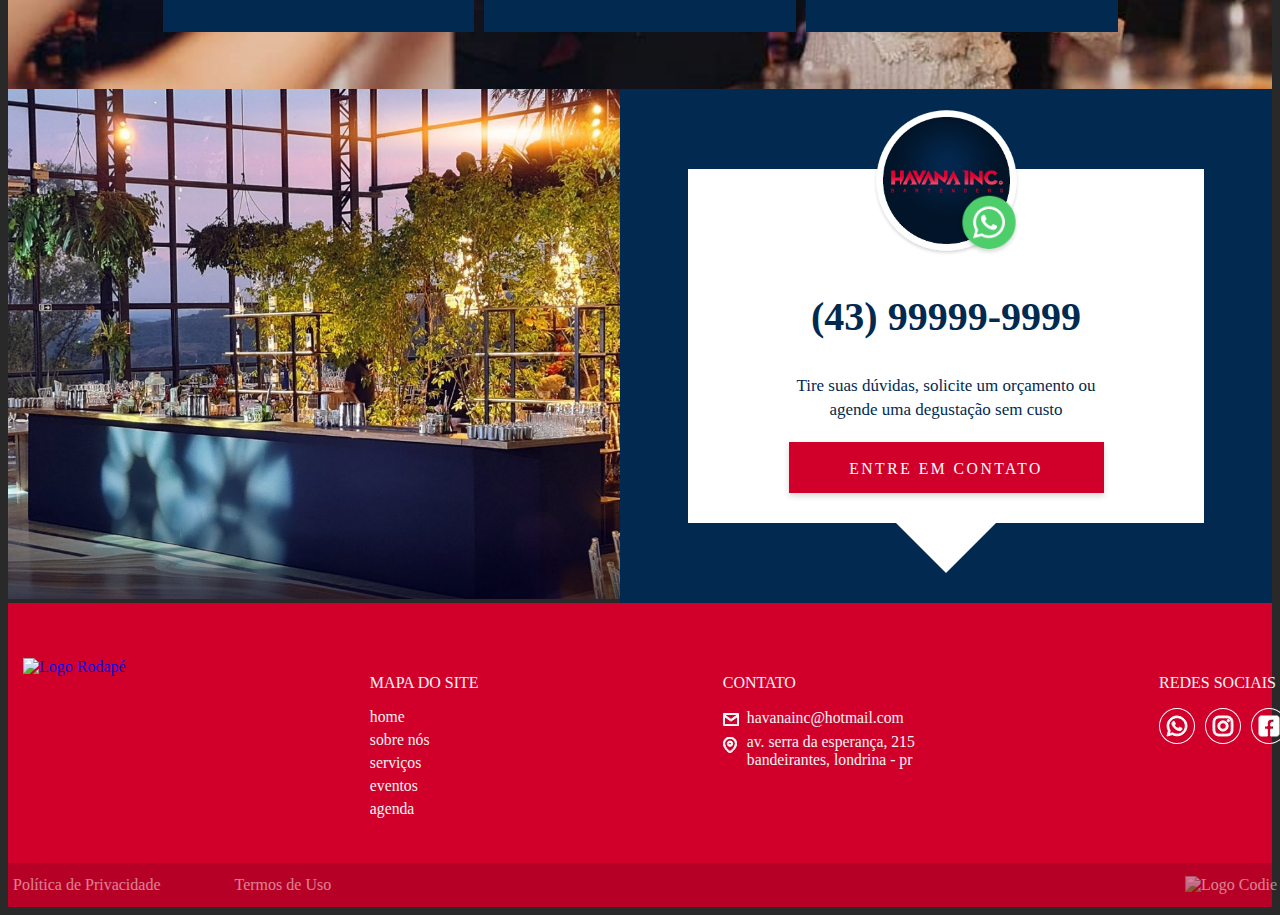
==== commit 3dfdf538: "alterações aula responsivo" ====
--- a/index.html
+++ b/index.html
@@ -63,25 +63,12 @@
 
     <link href="./scripts/owl-carousel/dist/assets/owl.carousel.min.css" rel="stylesheet" />
     <link href="./scripts/owl-carousel/dist/assets/owl.theme.default.min.css" rel="stylesheet" />
+    <link rel="stylesheet" href="https://use.typekit.net/skm2hzt.css">
 
     <!------------------------------------------------------------------------------------------------------------------------------------>
     <!--Css.Main.Start-  Est� � a vers�o .MIN!, ela passa pelo .less, � transformada pelo .main e por fim � minimificada para .min :D -->
     <link href="./styles/fonts.css" rel="stylesheet" />
     <link href="./styles/main.css" rel="stylesheet" />
-    <link rel="stylesheet" href="https://use.typekit.net/skm2hzt.css">
-    <link rel="stylesheet" href="/styles/fonts.css">
-    <link rel="stylesheet" href="./styles/responsive/1700.css">
-    <link rel="stylesheet" href="./styles/responsive/1400.css">
-    <link rel="stylesheet" href="./styles/responsive/1200.css">
-    <link rel="stylesheet" href="./styles/responsive/1024.css">
-    <link rel="stylesheet" href="./styles/responsive/768.css">
-    <link rel="stylesheet" href="./styles/responsive/656.css">
-    <link rel="stylesheet" href="./styles/responsive/550.css">
-    <link rel="stylesheet" href="./styles/responsive/450.css">
-    <link rel="stylesheet" href="./styles/responsive/350.css">
-
-
-
 </head>
 
 <body>
@@ -597,11 +584,9 @@
 
     <footer>
         <div class="container-havana">
-            <div class="logo-footer">
-                <a href="index.html"><img src="imagens/logo-footer.png" alt="Logo Rodapé"></a>
-            </div>
-
-            <div class="links-footer">
+            <a href="index.html" class="logo-footer"><img src="imagens/logo-footer.png" alt="Logo Rodapé"></a>
+
+            <div class="links-footer sumir">
                 <h3 class="titulo-5-medium-roc uppercase">MAPA DO SITE</h3>
                 <a class="link-2-regular-roc lowcase" href="index.html">Home</a>
                 <a class="link-2-regular-roc lowcase" href="sobre.html">sobre nóS</a>
--- a/styles/main.css
+++ b/styles/main.css
@@ -1,3 +1,224 @@
+@font-face {
+  font-family: roc-grotesk, sans-serif;
+  font-weight: 400;
+  font-style: normal;
+}
+@font-face {
+  font-family: roc-grotesk-wide, sans-serif;
+  font-weight: 600;
+  font-style: normal;
+}
+@font-face {
+  font-family: roc-grotesk-wide, sans-serif;
+  font-weight: 700;
+  font-style: normal;
+}
+@font-face {
+  font-family: roc-grotesk-wide, sans-serif;
+  font-weight: 500;
+  font-style: normal;
+}
+@font-face {
+  font-family: graphie, sans-serif;
+  font-weight: 400;
+  font-style: normal;
+}
+@font-face {
+  font-family: graphie, sans-serif;
+  font-weight: 700;
+  font-style: normal;
+}
+h1,
+h2,
+h3,
+h4,
+h5,
+p,
+span,
+strong,
+time,
+address,
+i,
+a,
+b,
+label,
+li,
+td {
+  text-rendering: optimizeLegibility !important;
+}
+[class*='-roc'] {
+  font-family: roc-grotesk;
+}
+[class*='-roc-2'] {
+  font-family: roc-grotesk-wide;
+}
+[class*='-roc-medium'] {
+  font-family: roc-grotesk-wide;
+}
+[class*='-graphie'] {
+  font-family: graphie;
+}
+.uppercase {
+  text-transform: uppercase;
+}
+.lowcase {
+  text-transform: lowercase;
+}
+/*Font Weights----------------------------------------------------------*/
+[class*='-bold'] {
+  font-weight: 700;
+}
+[class*='-semibold'] {
+  font-weight: 600;
+}
+[class*='-medium'] {
+  font-weight: 500;
+}
+[class*='-regular'] {
+  font-weight: 400;
+}
+[class*='-light'] {
+  font-weight: 300;
+}
+[class*='-italic'] {
+  font-style: italic !important;
+}
+[class*='titulo-1'] {
+  font-size: 64px;
+}
+[class*='titulo-2'] {
+  font-size: 52px;
+}
+[class*='titulo-3'] {
+  font-size: 32px;
+}
+[class*='titulo-4'] {
+  font-size: 20px;
+}
+[class*='titulo-5'] {
+  font-size: 16px;
+}
+[class*='paragrafo-1'] {
+  font-size: 20px;
+}
+[class*='paragrafo-2'] {
+  font-size: 18px;
+}
+[class*='paragrafo-3'] {
+  font-size: 16px;
+}
+[class*='link-1'] {
+  font-size: clamp(15px, 1.67vh, 18px);
+}
+[class*='link-2'] {
+  font-size: 16px;
+}
+@media only screen and (max-height: 900px) {
+  [class*='link-1'] {
+    font-size: clamp(14.5px, 1.67vh, 17px);
+  }
+}
+@media only screen and (max-height: 720px) {
+  [class*='link-1'] {
+    font-size: clamp(14px, 1.67vh, 16px);
+  }
+}
+@media only screen and (max-height: 600px) {
+  [class*='link-1'] {
+    font-size: clamp(13px, 1.67vh, 15px);
+  }
+}
+@media only screen and (max-width: 1400px) {
+  [class*='titulo-1'] {
+    font-size: 55px;
+  }
+  [class*='titulo-2'] {
+    font-size: 46px;
+  }
+  [class*='titulo-3'] {
+    font-size: 19px;
+  }
+  [class*='titulo-4'] {
+    font-size: 15.7px;
+  }
+  [class*='paragrafo-1'] {
+    font-size: 19px;
+  }
+  [class*='paragrafo-2'] {
+    font-size: 17px;
+  }
+  [class*='paragrafo-3'] {
+    font-size: 15.7px;
+  }
+  [class*='link-1'] {
+    font-size: 17px;
+  }
+  [class*='link-2'] {
+    font-size: 15.7px;
+  }
+}
+@media only screen and (max-width: 1200px) {
+  [class*='titulo-1'] {
+    font-size: 50px;
+  }
+  [class*='titulo-2'] {
+    font-size: 42px;
+  }
+  [class*='titulo-3'] {
+    font-size: 18px;
+  }
+  [class*='titulo-4'] {
+    font-size: 15px;
+  }
+  [class*='paragrafo-1'] {
+    font-size: 18px;
+  }
+  [class*='paragrafo-2'] {
+    font-size: 16px;
+  }
+  [class*='paragrafo-3'] {
+    font-size: 15px;
+  }
+  [class*='link-1'] {
+    font-size: 16px;
+  }
+  [class*='link-2'] {
+    font-size: 15px;
+  }
+}
+@media only screen and (max-width: 1024px) {
+  [class*='titulo-1'] {
+    font-size: 40px;
+  }
+  [class*='titulo-2'] {
+    font-size: 37px;
+  }
+  [class*='paragrafo-1'] {
+    font-size: 17px;
+  }
+  [class*='paragrafo-2'] {
+    font-size: 16px;
+  }
+  [class*='paragrafo-3'] {
+    font-size: 15px;
+  }
+  [class*='link-2'] {
+    font-size: 14px;
+  }
+}
+@media only screen and (max-width: 768px) {
+  [class*='titulo-1'] {
+    font-size: 32px;
+  }
+  [class*='titulo-2'] {
+    font-size: 31px;
+  }
+}
+@media only screen and (max-width: 450px) {
+  [class*='titulo-1'] {
+    font-size: 30px;
+  }
+}
 :root {
   --vermelho: #d1002b;
   --azul: #022a50;
@@ -649,7 +870,8 @@
 }
 #contato .text .box-text .content p {
   line-height: 24px;
-  width: 335px;
+  max-width: 335px;
+  width: 100%;
   margin: 0 auto;
 }
 #contato .text .box-text .content a {
@@ -668,12 +890,9 @@
   padding-bottom: 70px;
 }
 footer .container-havana .logo-footer {
-  max-width: 430px;
-  max-height: 89px;
-  object-fit: contain;
+  height: 89px;
 }
 footer .container-havana .logo-footer img {
-  width: 100%;
   height: inherit;
 }
 footer .container-havana .links-footer {
@@ -774,9 +993,10 @@
   grid-template-columns: repeat(3, 1fr);
   justify-items: center;
   row-gap: 60px;
+  column-gap: 20px;
 }
 #equipe .container-havana .grid-equipe .card-equipe {
-  max-width: 420px;
+  max-width: 100%;
   text-align: center;
 }
 #equipe .container-havana .grid-equipe .card-equipe img {
@@ -843,21 +1063,29 @@
   color: #fff;
 }
 #eventos .container-havana + * {
-  margin-top: 100px;
+  margin-top: 5.21vw;
 }
 #eventos .grid-images {
   display: grid;
   grid-template-columns: repeat(2, 1fr);
 }
 #eventos .grid-images .box-image {
-  max-height: 540px;
   width: 100%;
   position: relative;
 }
-#eventos .grid-images .box-image img {
+#eventos .grid-images .box-image a {
+  width: 100%;
+  display: inline-block;
+  aspect-ratio: 1.77777778;
+}
+#eventos .grid-images .box-image a img {
+  aspect-ratio: inherit;
   width: 100%;
   height: 100%;
   object-fit: cover;
+}
+#eventos .grid-images .box-image a + a {
+  display: none;
 }
 #eventos .grid-images .box-image:hover .legenda {
   opacity: 1;
@@ -881,6 +1109,482 @@
   margin-bottom: 0;
   color: #fff;
 }
+@media only screen and (max-width: 1600px) {
+  .bt {
+    max-width: 335px;
+    height: 50px;
+    letter-spacing: 2.8px;
+  }
+  #feedback .container-havana {
+    max-width: 1155px;
+  }
+  #feedback .container-havana [class*="titulo-2"] {
+    font-size: 45px;
+  }
+  #feedback .container-havana .box-feedback .box {
+    max-width: 430px;
+    padding: 55px 30px;
+  }
+  #contato .text .box-text {
+    max-width: 500px;
+    padding: 0 60px 35px;
+  }
+  #contato .text .box-text .logo {
+    max-width: 165px;
+    margin: -70px auto 0;
+  }
+  #contato .text .box-text .logo .whatsapp-contato {
+    width: 67px;
+  }
+  #contato .text .box-text .logo .whatsapp-contato img {
+    width: 100%;
+  }
+  #contato .text .box-text [class*="titulo-2"] {
+    font-size: 45px;
+  }
+  #contato .text .box-text .triangulo-para-baixo {
+    border-left: 60px solid transparent;
+    border-right: 60px solid transparent;
+    border-top: 60px solid #fff;
+    bottom: -60px;
+  }
+  footer {
+    padding-top: 65px;
+  }
+  footer .container-havana {
+    padding-bottom: 55px;
+  }
+  footer .container-havana .logo-footer {
+    height: 75px;
+  }
+  #equipe {
+    padding-top: 60px;
+    padding-bottom: 80px;
+  }
+  #equipe [class*="container-havana"] {
+    max-width: 1230px;
+  }
+  #equipe .container-havana p + * {
+    margin-top: 75px;
+  }
+}
+@media only screen and (max-width: 1400px) {
+  .bt {
+    max-width: 315px;
+    height: 48px;
+    letter-spacing: 2.5px;
+  }
+  #eventos .container-havana + * {
+    margin-top: 4.3vw;
+  }
+  #feedback .bg {
+    min-height: 600px;
+  }
+  #feedback .container-havana {
+    max-width: 955px;
+  }
+  #feedback .container-havana [class*="titulo-2"] {
+    font-size: 36px;
+  }
+  #feedback .container-havana .box-feedback .box {
+    max-width: 430px;
+    padding: 33px 20px 35px;
+  }
+  #feedback .container-havana .box-feedback .box p {
+    line-height: 20px;
+    font-size: 15px;
+  }
+  #contato .text .box-text {
+    max-width: 420px;
+    padding: 0 48px 30px;
+  }
+  #contato .text .box-text .logo {
+    max-width: 147px;
+    margin: -60px auto 0;
+  }
+  #contato .text .box-text .logo .whatsapp-contato {
+    width: 62px;
+  }
+  #contato .text .box-text .logo .whatsapp-contato img {
+    width: 100%;
+  }
+  #contato .text .box-text [class*="titulo-2"] {
+    font-size: 40px;
+  }
+  #contato .text .box-text .triangulo-para-baixo {
+    border-left: 50px solid transparent;
+    border-right: 50px solid transparent;
+    border-top: 50px solid #fff;
+    bottom: -50px;
+  }
+  footer {
+    padding-top: 55px;
+  }
+  footer .container-havana {
+    padding-bottom: 45px;
+  }
+  footer .container-havana .logo-footer {
+    height: 68px;
+  }
+  #equipe {
+    padding-top: 50px;
+    padding-bottom: 60px;
+  }
+  #equipe [class*="container-havana"] {
+    max-width: 1030px;
+  }
+  #equipe .container-havana p + * {
+    margin-top: 55px;
+  }
+  #equipe .container-havana .grid-equipe {
+    row-gap: 40px;
+    column-gap: 17px;
+  }
+}
 @media only screen and (max-width: 1200px) {
-  @import "responsive/1200.css";
-}
+  .bt.full {
+    max-width: 375px;
+  }
+  .sumir {
+    display: none !important;
+  }
+  .aparecer {
+    display: block;
+  }
+  #degustacao .text .box-text {
+    margin-left: 80px;
+  }
+  #redes .text .box-text {
+    max-width: 400px;
+    margin-right: 60px;
+  }
+  #feedback .bg {
+    min-height: unset;
+    padding: 45px 0 35px;
+  }
+  #feedback .owl-theme .owl-nav.disabled + .owl-dots {
+    margin-top: 30px;
+  }
+  #feedback .container-havana .aparecer {
+    margin-top: 30px;
+  }
+  #feedback .container-havana [class*="titulo-2"] {
+    max-width: 600px;
+    margin: 0 auto;
+    text-align: center;
+  }
+  #feedback .container-havana .box-feedback {
+    flex-direction: column;
+  }
+  #contato .text .box-text {
+    max-width: 350px;
+    padding: 0 30px 25px;
+  }
+  #contato .text .box-text .logo {
+    max-width: 130px;
+    margin: -50px auto 0;
+  }
+  #contato .text .box-text .logo .whatsapp-contato {
+    width: 57px;
+  }
+  #contato .text .box-text .logo .whatsapp-contato img {
+    width: 100%;
+  }
+  #contato .text .box-text [class*="titulo-2"] {
+    font-size: 35px;
+  }
+  #contato .text .box-text .triangulo-para-baixo {
+    border-left: 45px solid transparent;
+    border-right: 45px solid transparent;
+    border-top: 45px solid #fff;
+    bottom: -45px;
+  }
+  footer {
+    padding-top: 50px;
+  }
+  footer .container-havana {
+    padding-bottom: 40px;
+  }
+  footer .container-havana .logo-footer {
+    height: 64px;
+  }
+}
+@media only screen and (max-width: 1024px) {
+  .bt {
+    max-width: 315px;
+  }
+  .bt.full {
+    max-width: 325px;
+  }
+  header {
+    display: flex;
+    justify-content: space-between;
+    align-items: center;
+    gap: 20px;
+    padding: 25px 15px 0;
+  }
+  header .logo {
+    margin: unset;
+  }
+  header nav {
+    display: none;
+  }
+  header .block-bar {
+    display: block;
+    margin-left: auto;
+  }
+  #banner .container-havana .text h1 {
+    max-width: 701px;
+  }
+  #banner .container-havana .text h1 + * {
+    margin-top: 3vh;
+  }
+  #sobre .container-havana {
+    padding-top: 25px;
+    padding-bottom: 25px;
+  }
+  #contador {
+    align-items: center;
+    aspect-ratio: unset;
+    background-position: left;
+  }
+  #contador .container-havana {
+    padding: 40px 15px;
+  }
+  #contador .container-havana .contador {
+    flex-direction: column;
+  }
+  #contador .container-havana .contador .box-contador p {
+    margin-top: 0;
+  }
+  #contador .container-havana .contador .box-contador + .box-contador {
+    margin-top: 20px;
+  }
+  #contador .container-havana .contador + * {
+    margin-top: 35px;
+  }
+  #servicos .bg {
+    background-position: center;
+  }
+  #servicos .bg::after {
+    background-image: linear-gradient(to top, rgba(0, 0, 0, 0.8) 0%, rgba(0, 0, 0, 0) 100%);
+  }
+  #servicos .container-havana {
+    padding-top: 25px;
+    padding-bottom: 25px;
+  }
+  .text-image {
+    text-align: -webkit-center;
+  }
+  .text-image .image {
+    display: none !important;
+  }
+  .text-image .text {
+    padding: 50px 20px;
+    justify-content: center !important;
+  }
+  .text-image .text .box-text {
+    margin: 0 !important;
+    max-width: 500px;
+  }
+  #degustacao .text {
+    background-color: var(--azul);
+  }
+  #degustacao .divisor-half:nth-child(even) .text {
+    background-color: var(--vermelho);
+  }
+  #contato .image {
+    display: none;
+  }
+  #contato .text {
+    padding: 100px 15px;
+  }
+  #contato .text .box-text .logo {
+    max-width: 120px;
+    margin: -40px auto 0;
+  }
+  #contato .text .box-text .logo .whatsapp-contato {
+    width: 52px;
+  }
+  #contato .text .box-text .logo .whatsapp-contato img {
+    width: 100%;
+  }
+  #contato .text .box-text [class*="titulo-2"] {
+    font-size: 30px;
+  }
+  #contato .text .box-text .triangulo-para-baixo {
+    border-left: 38px solid transparent;
+    border-right: 38px solid transparent;
+    border-top: 38px solid #fff;
+    bottom: -38px;
+  }
+  #feedback .container-havana .box-feedback .box {
+    margin: 0 auto;
+  }
+  .bg-eventos {
+    padding-top: 140px;
+  }
+  #eventos .container-havana + * {
+    margin-top: 3vw;
+  }
+  #eventos .grid-images {
+    grid-template-columns: repeat(1, 1fr);
+  }
+  #eventos .grid-images .legenda {
+    opacity: 1;
+  }
+  .background-generic .bg {
+    min-height: unset;
+    padding: 30px 0;
+  }
+  .background-generic .bg .text {
+    text-align: center;
+    max-width: 590px;
+    margin: 0 auto;
+  }
+  .background-generic .bg .text h2 {
+    max-width: 473px;
+    margin: 0 auto;
+  }
+  .background-generic .bg .text h2 + * {
+    margin-top: 15px;
+  }
+  .background-generic .bg .text .bt {
+    margin: 20px auto 0;
+  }
+  .background-generic .bg .text ul {
+    max-width: 345px;
+    margin: 0 auto;
+  }
+  .divisor-half .text {
+    max-width: 100%;
+  }
+  footer {
+    padding-top: 35px;
+  }
+  footer .container-havana {
+    flex-direction: column;
+    align-items: center;
+    text-align: center;
+    padding-bottom: 30px;
+  }
+  footer .container-havana .logo-footer {
+    height: 55px;
+  }
+  footer .container-havana .links-footer .contato + * {
+    margin-top: 15px;
+  }
+  footer .container-havana .links-footer .icon a + * {
+    margin-left: 20px;
+  }
+  footer .container-havana [class*="titulo-5"] {
+    margin-bottom: 13px;
+  }
+  footer .links-footer + .links-footer {
+    margin-top: 20px;
+  }
+  footer .contato {
+    text-align: left;
+  }
+  footer .barra-footer {
+    padding-bottom: 10px;
+  }
+  footer .barra-footer .box-left {
+    display: flex;
+    flex-direction: column;
+    align-items: center;
+    margin-bottom: 15px;
+  }
+  footer .barra-footer .box-left a + a {
+    margin: 15px 0 0 !important;
+  }
+  #equipe [class*="container-havana"] {
+    max-width: 700px;
+  }
+  #equipe [class*="container-havana"] .grid-equipe {
+    grid-template-columns: repeat(2, 1fr);
+    row-gap: 30px;
+    column-gap: 15px;
+  }
+  .sumir {
+    display: none;
+  }
+  .aparecer {
+    display: block;
+  }
+}
+@media only screen and (max-width: 768px) {
+  header .logo img {
+    height: 60px;
+  }
+  .text-image .text {
+    padding: 40px 20px;
+  }
+  .text-image h2 + * {
+    margin-top: 10px;
+  }
+  .text-image p + * {
+    margin-top: 15px;
+  }
+  #feedback .container-havana .aparecer {
+    margin-top: 20px;
+  }
+  #contato .text {
+    padding: 65px 15px;
+  }
+}
+@media only screen and (max-width: 500px) {
+  header .logo img {
+    height: 50px;
+  }
+  .bt {
+    max-width: 275px;
+  }
+  .bt.full {
+    max-width: 345px;
+  }
+  #banner .container-juliano .text-banner {
+    max-width: 425px;
+    margin-bottom: 100px;
+  }
+  #sobre .bg {
+    min-height: 600px;
+  }
+  #eventos .grid-images .legenda {
+    height: 70px;
+  }
+  #feedback .container-havana [class*="titulo-2"] {
+    font-size: 30px;
+  }
+  .text-image h2 {
+    font-size: 26px;
+    max-width: 400px;
+    margin: 0 auto;
+  }
+  #contato .text .box-text {
+    padding: 0 20px 20px;
+  }
+  #contato .text .box-text .logo {
+    max-width: 105px;
+    margin: -45px auto 0;
+  }
+  #contato .text .box-text .logo + * {
+    margin-top: 10px;
+  }
+  #contato .text .box-text .content p {
+    line-height: 19px;
+    font-size: 14px;
+  }
+  #contato .text .box-text .content p + * {
+    margin-top: 10px;
+  }
+  #contato .text .box-text [class*="titulo-2"] {
+    font-size: 27px;
+  }
+  #contato .text .box-text .triangulo-para-baixo {
+    border-left: 30px solid transparent;
+    border-right: 30px solid transparent;
+    border-top: 30px solid #fff;
+    bottom: -29px;
+  }
+}
